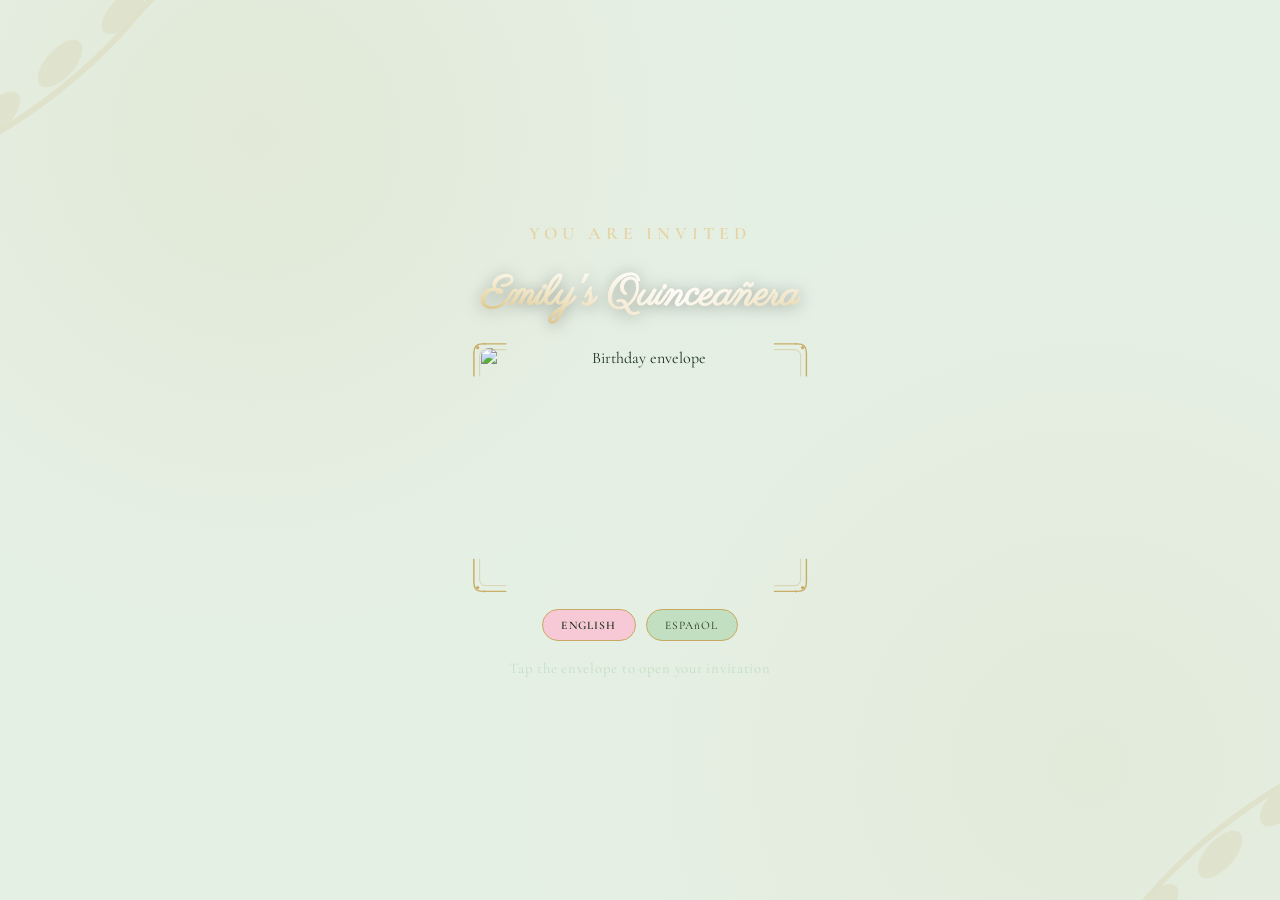
==== quinceanera-invitation.html @ 33b62f22 "light sage theme, pink accents, petal/confetti effects, image compression" ====
﻿<!DOCTYPE html>
<html lang="en">
<head>
<meta charset="UTF-8">
<meta name="viewport" content="width=device-width, initial-scale=1, viewport-fit=cover">
  <title>Emily's Quinceañera</title>
  <meta name="description" content="CelebraciÃ³n de los XV años de Emily â€” sÃ¡bado 14 de noviembre de 2026. Misa, recepciÃ³n y vals. Confirma tu asistencia aquÃ­.">
  <meta name="theme-color" content="#234323">
  <link rel="icon" type="image/png" href="https://drive.google.com/thumbnail?id=1NZ_TG2Uwj9vNZqYPN-ZtxKFelgDHmlI-&sz=w64">
  <!-- Open Graph / redes sociales (WhatsApp, Messenger, Facebook, IG) -->
  <meta property="og:type" content="website">
  <meta property="og:title" content="Emily's Quinceañera â€” Nov 14, 2026">
  <meta property="og:description" content="Te invitamos a celebrar los XV años de Emily. Misa, recepciÃ³n y vals â€” Terra Bella, CA. Â¡Confirma tu asistencia!">
  <meta property="og:image" content="https://drive.google.com/thumbnail?id=1z5jw6ra1A1Oldk8H-YWtdgaVwxoheRPc&sz=w1200">
  <meta name="twitter:card" content="summary_large_image">
<link rel="preconnect" href="https://fonts.googleapis.com">
<link href="https://fonts.googleapis.com/css2?family=Parisienne&family=Playfair+Display:ital,wght@0,400;0,500;0,600;0,700;1,400&family=Cormorant+Garamond:ital,wght@0,400;0,500;0,600;1,400&display=swap" rel="stylesheet">
<style>
  :root{
    --forest-deep:#E5F0E5;
    --forest:#C2DFC2;
    --moss:#89C389;
    --sage:#C2DFC2;
    --ivory:#faf6ec;
    --ivory-dim:#efe8d6;
    --gold:#c9a961;
    --gold-soft:#e6d3a1;
    --gold-deep:#8f7434;
    --gold-text:#6b5525;
    --emerald-jewel:#3E843E;
    --ink:#1C311C;
    --shadow:0 20px 60px rgba(28,49,28,.12);
    --ease:cubic-bezier(.65,0,.35,1);
  }
  *{box-sizing:border-box;}
  html{scroll-behavior:smooth;}
  body{margin:0;font-family:'Cormorant Garamond',Georgia,serif;background:var(--ivory);color:var(--ink);-webkit-font-smoothing:antialiased;overflow-x:hidden;}
  body.locked{overflow:hidden;height:100vh;}
  img{max-width:100%;display:block;}
  h1,h2,h3{font-family:'Playfair Display',Georgia,serif;margin:0;font-weight:600;}
  p{margin:0;line-height:1.7;}
  .script{font-family:'Parisienne',cursive;}
  .eyebrow{font-family:'Cormorant Garamond',serif;letter-spacing:.28em;text-transform:uppercase;font-size:.78rem;font-weight:600;color:var(--gold-text);}
  a{color:inherit;}
  button{font-family:inherit;}

  .divider{display:flex;align-items:center;justify-content:center;gap:14px;margin:1.4rem auto;width:min(260px,60%);}
  .divider svg{width:38px;height:18px;}
  .divider .dot{width:5px;height:5px;border-radius:50%;background:var(--gold);flex-shrink:0;}
  .branch-gold{stroke:var(--gold);}
  .branch-flip{transform:scaleX(-1);}

  /* ============ ENVELOPE SCREEN ============ */
  #envelope-screen{position:fixed;inset:0;z-index:100;display:flex;align-items:center;justify-content:center;
    background:radial-gradient(circle at 20% 15%, rgba(201,169,97,.10), transparent 40%),
      radial-gradient(circle at 85% 85%, rgba(201,169,97,.08), transparent 45%),
      var(--forest-deep) url("https://drive.google.com/thumbnail?id=1RsGUNy1NzhlYOowlikpRIBMvQhPf70lE&sz=w1200") center/cover no-repeat;
    overflow:hidden;transition:opacity .8s var(--ease), visibility .8s;}
  #envelope-screen.leaving{opacity:0;visibility:hidden;pointer-events:none;}
  #envelope-screen.leaving .envelope-wrap{transform:scale(.95) translateY(10px);opacity:0;}
  .bg-branch{position:absolute;opacity:.14;width:min(60vw,420px);}
  .bg-branch.top-left{top:-4%;left:-8%;transform:rotate(-18deg);}
  .bg-branch.bottom-right{bottom:-6%;right:-8%;transform:rotate(162deg);}
  .envelope-wrap{position:relative;z-index:2;display:flex;flex-direction:column;align-items:center;gap:18px;padding:20px;text-align:center;
    transition:transform .8s var(--ease),opacity .8s var(--ease);}
  .invite-eyebrow{color:var(--gold-soft);font-size:clamp(.85rem,3vw,1.1rem);}
  .invite-title{color:var(--ivory);font-size:clamp(1.8rem,6.5vw,2.6rem);margin-top:.35rem;}
  .envelope{position:relative;width:100%;max-width:340px;aspect-ratio:4/3;perspective:1400px;margin-top:6px;
    cursor:pointer;transition:transform .35s var(--ease);}
  .envelope:hover{transform:scale(1.02);}
  .envelope:hover .envelope-img{filter:brightness(1.06);}
  .envelope:focus-visible{outline:2px solid var(--gold-soft);outline-offset:4px;}
  .envelope-img{position:absolute;inset:0;width:100%;height:100%;object-fit:cover;border-radius:8px;
    animation:floatEnv 5s ease-in-out infinite;will-change:transform;}
  .envelope.open .envelope-img{animation:floatEnv 5s ease-in-out infinite, envOpen .9s var(--ease) forwards;}
  @keyframes floatEnv{0%,100%{transform:translateY(0) rotate(0deg);}50%{transform:translateY(-9px) rotate(-1.2deg);}}
  @keyframes envOpen{0%{transform:translateY(0) rotate(0deg) scale(1);}100%{transform:translateY(-14px) rotate(0deg) scale(1.06);opacity:0;}}
  .open-hint{color:var(--sage);font-size:.92rem;letter-spacing:.05em;animation:pulseHint 2.4s ease-in-out infinite;}
  @keyframes pulseHint{0%,100%{opacity:.55;}50%{opacity:1;}}
  .lang-toggle{display:flex;gap:10px;margin-top:4px;}
  .lang-btn{padding:8px 18px;border-radius:20px;border:1px solid var(--gold);background:var(--sage);color:var(--ink);
    font-size:.72rem;letter-spacing:.1em;cursor:pointer;transition:background .2s,color .2s;}
  .lang-btn.active{background:#F7C8D5;color:var(--ink);font-weight:600;}

  /* Sparkles around envelope */
  .envelope-sparkles{position:absolute;inset:-30px;z-index:3;pointer-events:none;}
  .envelope-sparkles .sparkle{position:absolute;width:6px;height:6px;border-radius:50%;opacity:0;will-change:transform,opacity;
    background:radial-gradient(circle at 35% 30%,#fdf6e3,var(--gold-soft));
    box-shadow:0 0 8px 2px rgba(232,213,163,.7);}
  .envelope-sparkles .sparkle:nth-child(1){top:10%;left:-8%;animation:sparkleFloat 2.8s ease-in-out .2s infinite;}
  .envelope-sparkles .sparkle:nth-child(2){top:5%;right:-6%;animation:sparkleFloat 3.2s ease-in-out .8s infinite;}
  .envelope-sparkles .sparkle:nth-child(3){bottom:15%;left:-10%;animation:sparkleFloat 2.5s ease-in-out 1.4s infinite;}
  .envelope-sparkles .sparkle:nth-child(4){bottom:8%;right:-8%;animation:sparkleFloat 3s ease-in-out .5s infinite;}
  .envelope-sparkles .sparkle:nth-child(5){top:45%;left:-12%;animation:sparkleFloat 2.6s ease-in-out 1.1s infinite;}
  .envelope-sparkles .sparkle:nth-child(6){top:40%;right:-11%;animation:sparkleFloat 3.4s ease-in-out 1.8s infinite;}
  .envelope-sparkles .sparkle:nth-child(7){top:-5%;left:30%;animation:sparkleFloat 2.9s ease-in-out .6s infinite;}
  .envelope-sparkles .sparkle:nth-child(8){bottom:-5%;right:30%;animation:sparkleFloat 3.1s ease-in-out 1.3s infinite;}
  @keyframes sparkleFloat{
    0%,100%{opacity:0;transform:translateY(0) scale(.6);}
    40%{opacity:1;transform:translateY(-6px) scale(1);}
    70%{opacity:.5;transform:translateY(3px) scale(.8);}
  }
  /* Inner sparkles on envelope image */
  .envelope-inner-sparkles{position:absolute;inset:0;z-index:3;pointer-events:none;border-radius:8px;overflow:hidden;}
  .envelope-inner-sparkles .isparkle{position:absolute;width:4px;height:4px;border-radius:50%;opacity:0;will-change:transform,opacity;
    background:radial-gradient(circle at 35% 30%,#fffdf5,var(--gold-soft));
    box-shadow:0 0 6px 1px rgba(255,253,240,.8);}
  .envelope-inner-sparkles .isparkle:nth-child(1){top:20%;left:15%;animation:iSparkle 3s ease-in-out .3s infinite;}
  .envelope-inner-sparkles .isparkle:nth-child(2){top:60%;left:75%;animation:iSparkle 2.6s ease-in-out 1s infinite;}
  .envelope-inner-sparkles .isparkle:nth-child(3){top:35%;left:80%;animation:iSparkle 3.2s ease-in-out 1.6s infinite;}
  .envelope-inner-sparkles .isparkle:nth-child(4){top:70%;left:25%;animation:iSparkle 2.8s ease-in-out .7s infinite;}
  .envelope-inner-sparkles .isparkle:nth-child(5){top:15%;left:55%;animation:iSparkle 3.4s ease-in-out 1.2s infinite;}
  .envelope-inner-sparkles .isparkle:nth-child(6){top:80%;left:50%;animation:iSparkle 2.7s ease-in-out 1.8s infinite;}
  @keyframes iSparkle{
    0%,100%{opacity:0;transform:scale(.4);}
    50%{opacity:.9;transform:scale(1.2);}
  }
  /* Fireflies on envelope screen */
  .envelope-fireflies{position:absolute;inset:0;z-index:1;pointer-events:none;overflow:hidden;}
  .envelope-fireflies .eff{position:absolute;width:5px;height:5px;border-radius:50%;opacity:0;will-change:transform,opacity;
    background:radial-gradient(circle at 35% 30%,#fdf6e3,var(--gold-soft));
    box-shadow:0 0 8px 3px rgba(232,213,163,.6);}
  .envelope-fireflies .eff:nth-child(1){top:12%;left:8%;animation:effDrift 6s ease-in-out .5s infinite,effPulse 3s ease-in-out .5s infinite;}
  .envelope-fireflies .eff:nth-child(2){top:75%;left:85%;animation:effDrift 7s ease-in-out 1.2s infinite,effPulse 3.5s ease-in-out 1s infinite;}
  .envelope-fireflies .eff:nth-child(3){top:30%;left:90%;animation:effDrift 5.5s ease-in-out 2s infinite,effPulse 2.8s ease-in-out 1.5s infinite;}
  .envelope-fireflies .eff:nth-child(4){top:80%;left:15%;animation:effDrift 6.5s ease-in-out .8s infinite,effPulse 3.2s ease-in-out .3s infinite;}
  .envelope-fireflies .eff:nth-child(5){top:50%;left:5%;animation:effDrift 7.5s ease-in-out 1.8s infinite,effPulse 3.4s ease-in-out 1.1s infinite;}
  .envelope-fireflies .eff:nth-child(6){top:20%;left:70%;animation:effDrift 5.8s ease-in-out 2.5s infinite,effPulse 2.6s ease-in-out 2s infinite;}
  .envelope-fireflies .eff:nth-child(7){top:60%;left:40%;animation:effDrift 6.8s ease-in-out .3s infinite,effPulse 3.1s ease-in-out .7s infinite;}
  .envelope-fireflies .eff:nth-child(8){top:90%;left:60%;animation:effDrift 7.2s ease-in-out 1.5s infinite,effPulse 3.3s ease-in-out 1.4s infinite;}
  @keyframes effDrift{
    0%{transform:translate(0,0);}
    25%{transform:translate(12px,-16px);}
    50%{transform:translate(-8px,-28px);}
    75%{transform:translate(14px,-10px);}
    100%{transform:translate(0,0);}
  }
  @keyframes effPulse{0%,100%{opacity:0;}30%{opacity:.8;}70%{opacity:.3;}}

  .petal{position:absolute;top:-6%;width:12px;height:12px;background:linear-gradient(135deg,var(--gold-soft),var(--moss));
    border-radius:0 100% 0 100%;opacity:.9;z-index:5;animation:fall linear forwards;}
  @keyframes fall{to{transform:translateY(120vh) rotate(340deg);opacity:0;}}

  /* ============ MAIN SITE ============ */
  #main-site{display:none;}
  #main-site.show{display:block;animation:fadeInSite .9s var(--ease);}
  @keyframes fadeInSite{from{opacity:0;transform:translateY(12px);}to{opacity:1;transform:none;}}
  section{position:relative;padding:clamp(64px,10vw,110px) 20px;overflow:hidden;}
  .section-inner{max-width:760px;margin:0 auto;text-align:center;position:relative;z-index:2;}
  .dark{background:linear-gradient(180deg,var(--forest-deep),var(--forest));color:var(--ink);}
  .light{background:var(--ivory);color:var(--ink);}

  /* Custom background images (fondos) provided by the client.
     - "fondo de la secciÃ³n completa de info y rsvp" -> shared .section--textured
       (details, gallery, rsvp all belong to the same visual family).
     - "fondo para apartado donde esta la carta" -> welcome (carta). */
   .section--textured{background:var(--forest-deep) url("assets/fondo-rosa-otras-secciones.jpg") center/cover no-repeat;color:var(--ink);}
   #rsvp{border-top:2px solid var(--gold);}
   #welcome{background:var(--forest-deep) url("assets/fondo-rosa-15-anios.webp") center/cover no-repeat;}
  #details .eyebrow{color:var(--gold-text);}

  /* Details header: scrim + reinforced text */
  .details-header{position:relative;margin-top:1.2rem;padding:1.2rem 1.5rem;display:inline-block;}
  .details-header::before{content:"";position:absolute;inset:0;border-radius:12px;
    background:radial-gradient(ellipse at 50% 50%,rgba(255,255,255,.6) 0%,rgba(255,255,255,.35) 50%,transparent 80%);
    z-index:0;pointer-events:none;}
  .details-header .eyebrow{color:var(--gold-text);font-weight:700;letter-spacing:.3em;position:relative;z-index:1;}
  .details-header h2{color:var(--gold-text);font-size:clamp(2rem,6vw,2.8rem);font-weight:700;
    margin-top:.4rem;position:relative;z-index:1;}
  #details h2{color:var(--ink);}
  #details .detail-card{color:var(--ink);}
  .reveal{opacity:0;transform:translateY(26px);transition:opacity .9s var(--ease),transform .9s var(--ease);}
  .reveal.in-view{opacity:1;transform:none;}
  .parallax-layer{position:absolute;pointer-events:none;opacity:.12;will-change:transform;z-index:1;}

  /* Butterflies */
  .butterfly{position:absolute;width:34px;height:26px;color:var(--gold-soft);opacity:.85;animation:flutter 7s ease-in-out infinite;z-index:2;pointer-events:none;}
  @keyframes flutter{
    0%{transform:translate(0,0) rotate(0deg) scale(1);}
    25%{transform:translate(16px,-12px) rotate(8deg) scale(.94,1);}
    50%{transform:translate(4px,-24px) rotate(-5deg) scale(1);}
    75%{transform:translate(-14px,-9px) rotate(6deg) scale(.94,1);}
    100%{transform:translate(0,0) rotate(0deg) scale(1);}
  }

  /* Ambient butterflies drifting across the whole page background */
  .bg-butterflies{position:fixed;inset:0;z-index:4;pointer-events:none;overflow:hidden;}
  .bg-butterfly{position:absolute;left:-60px;color:var(--gold-soft);opacity:.45;
    animation:bgButterfly linear infinite;}
  @keyframes bgButterfly{
    0%  {transform:translate(0,0) rotate(-4deg);}
    20% {transform:translate(26vw,-4vh) rotate(9deg);}
    40% {transform:translate(52vw,3vh) rotate(-7deg);}
    60% {transform:translate(76vw,-3vh) rotate(10deg);}
    80% {transform:translate(100vw,4vh) rotate(-6deg);}
    100%{transform:translate(126vw,0) rotate(-4deg);}
  }
  .bg-butterfly.b1{top:12%;width:30px;height:22px;animation-duration:26s;animation-delay:-2s;}
  .bg-butterfly.b2{top:38%;width:22px;height:16px;opacity:.35;animation-duration:34s;animation-delay:-12s;}
  .bg-butterfly.b3{top:64%;width:26px;height:19px;animation-duration:30s;animation-delay:-20s;}
  .bg-butterfly.b4{top:86%;width:20px;height:15px;opacity:.3;animation-duration:38s;animation-delay:-30s;}
  .bg-butterfly.b5{top:24%;width:17px;height:13px;opacity:.28;animation-duration:42s;animation-delay:-6s;}
  .bg-butterfly.b6{top:74%;width:24px;height:18px;animation-duration:33s;animation-delay:-16s;}

  /* Hero portrait with decorative frame (flota sobre el fondo: sin panel ni recuadro) */
  .hero-frame-wrap{position:relative;width:clamp(360px,98vw,480px);aspect-ratio:1536/1024;
    margin:clamp(90px,13vw,120px) auto 18px;overflow:hidden;border-radius:14px;transform:translateX(-16px);}
  .hero-photo{position:absolute;inset:0;z-index:1;display:flex;align-items:center;justify-content:center;}
  .hero-photo img{width:100%;height:100%;object-fit:cover;display:block;}
  .hero-photo .placeholder-icon{width:30%;height:30%;opacity:.4;stroke:var(--gold-soft);}
  .frame-deco{position:absolute;inset:0;width:100%;height:100%;object-fit:cover;z-index:2;pointer-events:none;
    animation:frameGlow 4s ease-in-out infinite;
    filter:drop-shadow(0 0 14px rgba(201,169,97,.45)) drop-shadow(0 6px 18px rgba(0,0,0,.35));}
  @keyframes frameGlow{
    0%,100%{filter:drop-shadow(0 0 9px rgba(201,169,97,.32)) drop-shadow(0 6px 18px rgba(0,0,0,.35));}
    50%{filter:drop-shadow(0 0 26px rgba(201,169,97,.68)) drop-shadow(0 6px 18px rgba(0,0,0,.35));}
  }
  #welcome .name{font-size:clamp(2rem,7vw,3.4rem);color:var(--ink);margin-top:.2rem;
    text-shadow:0 0 24px rgba(201,169,97,.25);}
  #welcome .subtitle{color:var(--gold-text);margin-top:.3rem;}
  #welcome .msg{margin:1.6rem auto 0;max-width:520px;font-size:1.18rem;color:#3E5C48;}

  #welcome .welcome-content{position:relative;z-index:2;}
  .scroll-cue{margin:2.6rem auto 0;width:22px;height:34px;border:1.5px solid var(--gold);border-radius:12px;position:relative;}
  .scroll-cue::before{content:"";position:absolute;top:6px;left:50%;width:4px;height:8px;background:var(--gold);border-radius:2px;
    transform:translateX(-50%);animation:scrollDot 1.6s ease-in-out infinite;}
  @keyframes scrollDot{0%{opacity:1;top:6px;}70%{opacity:0;top:18px;}100%{opacity:0;top:6px;}}

  /* Countdown */
  #countdown{background:linear-gradient(180deg,var(--forest),var(--forest-deep));color:var(--ink);}
  .count-grid{display:flex;gap:clamp(10px,4vw,28px);justify-content:center;flex-wrap:wrap;margin-top:2rem;}
  .count-cell{min-width:78px;}
  .count-num{font-family:'Playfair Display',serif;font-size:clamp(2.1rem,7vw,3.2rem);color:#D96A8B;font-variant-numeric:tabular-nums;}
  .count-label{font-size:.78rem;letter-spacing:.2em;text-transform:uppercase;color:#D96A8B;margin-top:.3rem;}
  .count-done{font-size:1.4rem;color:#D96A8B;}

  /* Details */
  .detail-card{background:var(--ivory);border:1px solid var(--gold-soft);border-radius:10px;padding:clamp(28px,6vw,44px);
    margin-top:2rem;box-shadow:0 12px 34px rgba(28,58,43,.08);}
  .detail-row{display:flex;align-items:flex-start;gap:16px;text-align:left;padding:14px 0;border-bottom:1px solid #e7e0c8;}
  .detail-row:last-of-type{border-bottom:none;}
  .detail-row svg{width:26px;height:26px;flex-shrink:0;margin-top:2px;stroke:var(--gold-deep);}
  .detail-row .label{font-size:.75rem;letter-spacing:.18em;text-transform:uppercase;color:var(--moss);}
  .detail-row .value{font-size:1.2rem;margin-top:2px;}
  .map-btn{display:inline-block;margin-top:22px;padding:13px 30px;border-radius:30px;background:var(--emerald-jewel);color:var(--ivory);
    text-decoration:none;font-size:.95rem;letter-spacing:.08em;text-transform:uppercase;transition:background .25s;}
  .map-btn:hover{background:var(--moss);}

  /* Gallery */
  .gallery-grid{display:grid;grid-template-columns:repeat(2,1fr);gap:clamp(14px,3vw,26px);margin-top:2.4rem;
    max-width:620px;margin-left:auto;margin-right:auto;}
  @media(min-width:600px){.gallery-grid{grid-template-columns:repeat(3,1fr);}}
  .frame{aspect-ratio:1;position:relative;overflow:hidden;border:2px solid transparent;
    background:
      linear-gradient(165deg,#f4edda,var(--ivory-dim)) padding-box,
      linear-gradient(160deg,var(--gold-soft),var(--gold) 45%,var(--gold-deep)) border-box;
    box-shadow:0 14px 28px rgba(6,18,12,.38), inset 0 0 14px rgba(201,169,97,.08);}
  .frame svg{position:absolute;top:50%;left:50%;transform:translate(-50%,-50%);width:36%;height:36%;opacity:.55;stroke:var(--gold-deep);filter:drop-shadow(0 0 8px rgba(201,169,97,.35));}
  .frame img{width:100%;height:100%;object-fit:cover;}
  .frame.shape-circle{border-radius:50%;}
  .frame.shape-round{border-radius:16px;}

  /* Dress code */
  .palette{display:flex;justify-content:center;gap:16px;margin-top:1.8rem;flex-wrap:wrap;}
  .swatch{text-align:center;}
  .swatch .chip{width:44px;height:44px;border-radius:50%;margin:0 auto 6px;border:1px solid rgba(0,0,0,.08);box-shadow:0 3px 8px rgba(0,0,0,.12);}
  .swatch .name{font-size:.72rem;letter-spacing:.08em;text-transform:uppercase;color:var(--moss);}
  .dress-note{margin-top:1.6rem;font-size:1rem;color:var(--moss);max-width:460px;margin-left:auto;margin-right:auto;}

  /* RSVP */
  .rsvp-deadline{color:var(--gold-text);margin-top:.5rem;font-weight:600;}

  /* Gallery header: alto contraste against textured bg */
  #gallery .eyebrow{color:var(--gold-text);font-weight:700;letter-spacing:.3em;}
  #gallery h2{color:var(--gold-text);font-size:clamp(2rem,6vw,2.8rem)!important;font-weight:700;
    margin-top:.5rem!important;}
  #rsvp .eyebrow{color:var(--gold-text);font-weight:700;letter-spacing:.3em;}
  #rsvp h2{color:var(--gold-text);font-size:clamp(2.8rem,9vw,4.2rem)!important;font-weight:700;
    margin-top:.6rem!important;}
  #rsvp .rsvp-deadline{color:var(--ink);font-weight:700;}
  form.rsvp-form{max-width:420px;margin:2.2rem auto 0;text-align:left;display:flex;flex-direction:column;gap:18px;}
  .field label{display:block;font-size:.78rem;letter-spacing:.14em;text-transform:uppercase;color:var(--gold-text);margin-bottom:6px;}
  .field input[type=text],.field textarea{width:100%;padding:12px 14px;border-radius:8px;border:1px solid rgba(230,211,161,.5);
    background:rgba(250,218,224,.55);color:var(--ink);font-family:'Cormorant Garamond',serif;font-size:1.05rem;transition:border-color .2s,box-shadow .2s;}
  .field input:focus,.field textarea:focus{outline:none;border-color:var(--gold);box-shadow:0 0 0 2px rgba(201,169,97,.28), 0 0 14px rgba(201,169,97,.2);}
  .field input::placeholder,.field textarea::placeholder{color:rgba(28,49,28,.45);}
  .field textarea{resize:vertical;min-height:72px;}
  .attend-toggle{display:flex;gap:10px;}
  .attend-toggle button{flex:1;padding:12px;border-radius:8px;border:1px solid rgba(28,49,28,.25);background:transparent;
    color:var(--ink);cursor:pointer;font-size:.95rem;letter-spacing:.04em;transition:background .2s,border-color .2s;}
  .attend-toggle button.active{background:var(--gold);color:var(--ink);border-color:var(--gold);font-weight:600;}
  .guest-stepper{display:flex;align-items:center;gap:16px;}
  .guest-stepper button{width:38px;height:38px;border-radius:50%;border:1px solid var(--gold);background:transparent;
    color:var(--gold-text);font-size:1.2rem;cursor:pointer;line-height:1;}
  .guest-stepper .count{font-family:'Playfair Display',serif;font-size:1.4rem;min-width:24px;text-align:center;}
  .submit-btn{margin-top:10px;padding:20px 32px;border-radius:30px;border:none;background:var(--gold);color:var(--ink);
    font-size:1.35rem;letter-spacing:.12em;text-transform:uppercase;font-weight:700;cursor:pointer;
    box-shadow:0 6px 24px rgba(201,169,97,.45);transition:background .25s,transform .2s;}
  .submit-btn:hover{background:var(--gold-soft);transform:translateY(-2px);}
  .submit-btn:active{transform:scale(.97);}
  .submit-btn:disabled{opacity:.6;cursor:default;}
  .form-msg{font-size:.9rem;min-height:1.2em;}
  .form-msg.error{color:#e6a2a2;}
  .confirmation{display:none;text-align:center;padding:26px 10px;}
  .confirmation.show{display:block;}
  .confirmation .check{width:56px;height:56px;margin:0 auto 14px;border-radius:50%;border:1px solid var(--gold);display:flex;align-items:center;justify-content:center;}
  .confirmation .check svg{width:26px;height:26px;stroke:var(--gold-text);}

  /* Footer */
  footer{background:var(--forest-deep) url("assets/fondo-rosa-otras-secciones.jpg") center/cover no-repeat;color:var(--moss);text-align:center;padding:46px 20px 34px;}
  footer .sign{color:var(--gold-text);font-size:1.8rem;margin-bottom:8px;}
  .host-link{display:inline-block;margin-top:26px;font-size:.75rem;letter-spacing:.12em;text-transform:uppercase;
    color:rgba(28,49,28,.55);text-decoration:underline;cursor:pointer;background:none;border:none;font-family:inherit;}

  /* Music toggle */
  .music-toggle{position:fixed;bottom:22px;right:22px;z-index:60;width:64px;height:64px;border-radius:50%;
    border:none;background:transparent;padding:0;overflow:hidden;cursor:pointer;
    box-shadow:0 8px 20px rgba(0,0,0,.35);transition:transform .2s;outline:none;}
  .music-toggle:focus,.music-toggle:focus-visible{outline:none;}
  .music-toggle:hover{transform:scale(1.06);}
  .music-toggle img{position:absolute;inset:0;width:100%;height:100%;object-fit:cover;display:block;}
  .music-toggle::after{content:"";position:absolute;inset:-5px;border-radius:50%;border:2px solid var(--gold);
    opacity:0;pointer-events:none;}
  .music-toggle.playing::after{animation:musicPulse 2s ease-in-out infinite;}
  @keyframes musicPulse{0%,100%{opacity:.25;transform:scale(1);}50%{opacity:1;transform:scale(1.1);}}

  /* Host view modal */
  #host-modal{position:fixed;inset:0;z-index:200;background:rgba(28,49,28,.55);display:none;align-items:center;justify-content:center;padding:20px;}
  #host-modal.show{display:flex;}
  .host-box{background:var(--ivory);color:var(--ink);border-radius:12px;max-width:480px;width:100%;max-height:80vh;overflow-y:auto;padding:28px;position:relative;}
  .host-box h3{font-size:1.4rem;margin-bottom:4px;}
  .host-close{position:absolute;top:14px;right:16px;background:none;border:none;font-size:1.3rem;cursor:pointer;color:var(--moss);}
  .host-pass{display:flex;gap:8px;margin-top:16px;}
  .host-pass input{flex:1;padding:10px 12px;border-radius:6px;border:1px solid #d8cfa9;font-family:inherit;font-size:1rem;}
  .host-pass button{padding:10px 16px;border-radius:6px;border:none;background:var(--emerald-jewel);color:var(--ivory);cursor:pointer;}
  .guest-row{display:flex;justify-content:space-between;gap:10px;padding:10px 0;border-bottom:1px solid #e7e0c8;font-size:.98rem;}
  .guest-row .who{font-weight:600;}
  .guest-row .status{font-size:.78rem;text-transform:uppercase;letter-spacing:.06em;}
  .status.yes{color:#3d7a4f;}
  .status.no{color:#b06a5c;}
  .host-total{margin-top:16px;padding-top:14px;border-top:2px solid var(--forest);font-size:1.05rem;font-weight:600;}

  /* ============ ORNAMENT JEWEL REFINEMENTS ============ */
  p{text-wrap:pretty;}
  h1,h2,h3{text-wrap:balance;}

  .grain{position:fixed;inset:0;z-index:80;pointer-events:none;opacity:.6;mix-blend-mode:soft-light;
    background-image:url("data:image/svg+xml;utf8,%3Csvg xmlns='http://www.w3.org/2000/svg' width='180' height='180'%3E%3Cfilter id='n'%3E%3CfeTurbulence type='fractalNoise' baseFrequency='0.8' numOctaves='2' stitchTiles='stitch'/%3E%3CfeColorMatrix type='saturate' values='0'/%3E%3CfeComponentTransfer%3E%3CfeFuncA type='table' tableValues='0 0.5'/%3E%3C/feComponentTransfer%3E%3C/filter%3E%3Crect width='180' height='180' filter='url(%23n)'/%3E%3C/svg%3E");}

  .orn-corner{position:absolute;width:22px;height:22px;color:var(--gold-deep);z-index:5;pointer-events:none;opacity:.9;}
  .orn-corner svg{width:100%;height:100%;display:block;}
  .orn-corner.tl{top:-12px;left:-12px;}
  .orn-corner.tr{top:-12px;right:-12px;transform:scaleX(-1);}
  .orn-corner.bl{bottom:-12px;left:-12px;transform:scaleY(-1);}
  .orn-corner.br{bottom:-12px;right:-12px;transform:scale(-1);}
  #envelope .orn-corner,#rsvp .orn-corner{color:var(--gold);}
  /* Envelope corners: percentages relative to the 4:3 container so they
     scale together with the envelope at any viewport width. */
  .envelope .orn-corner{width:12%;height:auto;aspect-ratio:1;opacity:.95;}
  .envelope .orn-corner.tl{top:-3%;left:-3%;}
  .envelope .orn-corner.tr{top:-3%;right:-3%;transform:scaleX(-1);}
  .envelope .orn-corner.bl{bottom:-3%;left:-3%;transform:scaleY(-1);}
  .envelope .orn-corner.br{bottom:-3%;right:-3%;transform:scale(-1);}

  /* Engraved detail card */
  .detail-card{position:relative;background:linear-gradient(170deg,#fffdf6,var(--ivory) 58%,#f3ecd8);
    border:1px solid var(--gold-soft);border-radius:12px;box-shadow:0 18px 44px rgba(28,58,43,.10), inset 0 0 0 1px rgba(255,255,255,.5);}
  .detail-card::before{content:"";position:absolute;inset:7px;border:1px solid rgba(201,169,97,.4);border-radius:8px;pointer-events:none;}
  .detail-row{transition:opacity .6s var(--ease),transform .6s var(--ease);opacity:0;transform:translateY(10px);}
  .reveal.in-view .detail-row{opacity:1;transform:none;}
  .reveal.in-view .detail-row:nth-child(2){transition-delay:.08s;}
  .reveal.in-view .detail-row:nth-child(3){transition-delay:.16s;}
  .reveal.in-view .detail-row:nth-child(4){transition-delay:.24s;}
  .reveal.in-view .detail-row:nth-child(5){transition-delay:.32s;}

  /* Countdown jewel settings */
  .count-cell{min-width:86px;padding:18px 12px 14px;border-radius:12px;position:relative;
    border:1px solid transparent;
    background:
      linear-gradient(165deg, rgba(255,255,255,.95), rgba(255,255,255,.85)) padding-box,
      linear-gradient(160deg, rgba(232,213,163,.9), var(--gold) 45%, var(--gold-deep)) border-box;
    box-shadow:0 14px 28px rgba(28,49,28,.14), inset 0 0 16px rgba(201,169,97,.12), inset 0 1px 0 rgba(255,255,255,.6);}
  .count-cell::before,.count-cell::after{content:"";position:absolute;left:50%;transform:translateX(-50%);width:11px;height:11px;border-radius:50%;box-shadow:0 0 0 2px rgba(255,255,255,.9),0 0 12px rgba(201,169,97,.65);}
  .count-cell::before{top:-6px;background:radial-gradient(circle at 32% 30%,var(--gold-soft),var(--gold) 55%,var(--gold-deep));}
  .count-cell::after{bottom:-6px;background:radial-gradient(circle at 32% 30%,#6FBE6F,var(--emerald-jewel) 65%,#275227);box-shadow:0 0 0 2px rgba(255,255,255,.9),0 0 12px rgba(74,140,74,.55);}
  .count-num{text-shadow:0 0 14px rgba(217,106,139,.45), 0 2px 8px rgba(0,0,0,.45);}
  @keyframes numTick{0%{opacity:.25;transform:translateY(5px) scale(.95);}100%{opacity:1;transform:none;}}
  .count-num.tick{animation:numTick .45s var(--ease);}

  /* Hero rings */
  @keyframes spinSlow{to{transform:rotate(360deg);}}

  /* Respiro de brillo sobre el nÃºmero del contador (convive con el "tick" de cambio) */
  .count-num{animation:countBreath 3s ease-in-out infinite;}
  @keyframes countBreath{0%,100%{text-shadow:0 0 6px rgba(201,169,97,.25);}50%{text-shadow:0 0 18px rgba(201,169,97,.6);}}
  /* Iconos de fecha/hora/lugar se mecen suavemente */
  #details .detail-row svg{animation:iconBob 3.4s ease-in-out infinite;}
  @keyframes iconBob{0%,100%{transform:translateY(0);}50%{transform:translateY(-5px);}}
  /* Respetar la preferencia de movimiento reducido */
  @media (prefers-reduced-motion:reduce){
    #welcome .name,.invite-title,.count-num,#details .detail-row svg,.music-toggle.playing{animation:none;}
    .count-num{text-shadow:0 0 12px rgba(201,169,97,.4);}
  }

  /* Gallery stagger + hover */
  .frame{opacity:0;transform:translateY(16px);transition:opacity .7s var(--ease),transform .7s var(--ease),box-shadow .4s var(--ease);}
  .reveal.in-view .frame{opacity:1;transform:none;}
  .reveal.in-view .frame:hover{transform:scale(1.03);
    box-shadow:0 18px 34px rgba(6,18,12,.45), 0 0 24px rgba(201,169,97,.4), inset 0 0 16px rgba(201,169,97,.12);}
  .reveal.in-view .frame:nth-child(2){transition-delay:.05s;}
  .reveal.in-view .frame:nth-child(3){transition-delay:.1s;}
  .reveal.in-view .frame:nth-child(4){transition-delay:.15s;}
  .reveal.in-view .frame:nth-child(5){transition-delay:.2s;}
  .reveal.in-view .frame:nth-child(6){transition-delay:.25s;}
  .reveal.in-view .frame:nth-child(7){transition-delay:.3s;}
  .reveal.in-view .frame:nth-child(8){transition-delay:.35s;}
  .reveal.in-view .frame:nth-child(9){transition-delay:.4s;}
  .reveal.in-view .frame:nth-child(10){transition-delay:.45s;}
  .reveal.in-view .frame:nth-child(n+11){transition-delay:.5s;}
  .frame img{transition:transform .8s var(--ease);}
  .frame:hover img{transform:scale(1.05);}

  /* RSVP form card */
  form.rsvp-form{position:relative;background:rgba(247,200,213,.6);-webkit-backdrop-filter:blur(8px);backdrop-filter:blur(8px);
    border:1px solid rgba(201,169,97,.45);border-radius:16px;padding:clamp(22px,6vw,36px);
    box-shadow:0 18px 44px rgba(28,49,28,.12), inset 0 1px 0 rgba(255,255,255,.6);}
  form.rsvp-form::before{content:"";position:absolute;inset:7px;border:1px solid rgba(201,169,97,.2);border-radius:11px;pointer-events:none;}

  /* Invite title gold gradient + shimmer */
  .invite-title{background-image:
      linear-gradient(110deg,transparent 28%,rgba(255,255,255,.9) 50%,transparent 72%),
      linear-gradient(180deg,#fffdf5,var(--gold-soft) 60%,var(--gold));
    background-size:260% 100%,100% 100%;background-position:-120% 0,0 0;
    -webkit-background-clip:text;background-clip:text;-webkit-text-fill-color:transparent;color:transparent;
    animation:goldShimmer 6s linear infinite;
    filter:drop-shadow(0 2px 8px rgba(0,0,0,.3));}
  @keyframes goldShimmer{0%{background-position:250% 0;}100%{background-position:-250% 0;}}

  /* Shimmer suave sobre el nombre script de bienvenida */
  #welcome .name{background-image:linear-gradient(110deg,var(--gold-text) 30%,#b99a4a 46%,var(--gold-text) 62%);
    background-size:250% 100%;-webkit-background-clip:text;background-clip:text;
    color:transparent;-webkit-text-fill-color:transparent;animation:goldShimmer 4s ease-in-out infinite;
    filter:drop-shadow(0 0 18px rgba(240,208,120,.4));}

  /* Mini flourish under section headings */
  #details h2::after,#gallery h2::after,#dresscode h2::after,#rsvp h2::after{content:"";display:block;width:66px;height:1px;
    margin:18px auto 0;background:linear-gradient(90deg,transparent,var(--gold),transparent);}

  /* Diamond divider */
  .divider .dot{width:6px;height:6px;border-radius:1px;transform:rotate(45deg);box-shadow:0 0 10px rgba(201,169,97,.6);}

  /* Footer monogram */
  .foot-monogram{position:relative;width:48px;height:48px;margin:0 auto 16px;}
  .foot-monogram svg{position:absolute;inset:0;color:var(--gold);width:100%;height:100%;}
  .foot-monogram span{position:absolute;inset:0;display:flex;align-items:center;justify-content:center;
    font-family:'Parisienne',cursive;font-size:1.55rem;color:var(--gold-text);}

  /* Timeline */
   #timeline{background:
     radial-gradient(circle at 50% 0%, rgba(201,169,97,.08), transparent 45%),
     linear-gradient(180deg,var(--forest),var(--forest-deep));}
  /* =====================================================================
     Photo Block â€” reusable component (cronograma, galerÃ­a, detalles, etc.)
     IMPORTANT: the media <img> MUST be a PNG with a TRANSPARENT background
     so the subject "floats" over the emerald section. Never use JPG or an
     image with a white/colored backing rectangle.
     Structure:
       .photo-block
         .photo-block__media > img        (PNG transparent, no frame/card)
         .photo-block__body
           .photo-block__time  "4:00 PM"  (large bold)
           .photo-block__title (uppercase)
           .photo-block__subtitle (venue)
           a.photo-block__link "VER UBICACIÃ“N"
     Layout: always TWO columns (image left, text right) at every width.
     The image lives in a fixed-height square that scales with clamp():
       90px (mobile) â†’ ~130px (tablet) â†’ 180px+ (desktop), and the <img>
       uses object-fit:contain so it is never cropped or deformed. The gold
       vertical line + dot live in .photo-block__body, anchored to the text
       column, so they stay aligned no matter the image size.
     ===================================================================== */
  .photo-stack{max-width:840px;margin:2.6rem auto 0;}
  .photo-block{position:relative;display:flex;align-items:center;gap:clamp(12px,4vw,56px);
    padding:clamp(18px,4vw,34px) 0;}
  .photo-block:not(:last-child)::after{content:"";position:absolute;left:50%;bottom:0;width:1px;height:40px;
    transform:translateX(-50%);background:linear-gradient(180deg,var(--gold),transparent);}
  .photo-block__media{flex:0 0 auto;width:clamp(96px,18vw,190px);height:clamp(96px,18vw,190px);min-width:0;border-radius:50%;
    display:flex;align-items:center;justify-content:center;
    background:radial-gradient(circle at 50% 42%, rgba(201,169,97,.18), rgba(201,169,97,.06) 46%, rgba(25,48,25,0) 74%);}
  .photo-block__media img{width:80%;height:80%;object-fit:contain;display:block;
    filter:drop-shadow(0 10px 18px rgba(6,18,12,.5));}
  .photo-block__body{flex:1;min-width:0;position:relative;padding-left:clamp(18px,4vw,34px);}
  .photo-block__body::before{content:"";position:absolute;left:0;top:6px;bottom:6px;width:2px;
    background:linear-gradient(180deg,transparent,var(--gold-soft) 12%,var(--gold) 50%,var(--gold-soft) 88%,transparent);}
  .photo-block__body::after{content:"";position:absolute;left:0;top:clamp(2rem,6.6vw,3.5rem);width:11px;height:11px;border-radius:50%;
    transform:translateX(-50%);
    background:radial-gradient(circle at 32% 30%,var(--gold-soft),var(--gold) 55%,var(--gold-deep));
    box-shadow:0 0 0 3px rgba(201,169,97,.18),0 0 14px rgba(201,169,97,.6);}
  .photo-block__time{font-family:'Playfair Display',serif;font-weight:700;line-height:1.1;
    font-size:clamp(1.35rem,6vw,2.7rem);color:var(--gold-text);}
  .photo-block__title{margin-top:.5rem;font-size:clamp(.68rem,2.6vw,.92rem);font-weight:600;
    letter-spacing:clamp(.12em,1vw,.3em);text-transform:uppercase;color:var(--ink);}
  .photo-block__subtitle{margin-top:.45rem;font-size:clamp(.88rem,2.8vw,1.05rem);color:var(--moss);opacity:.9;}
  .photo-block__link{display:inline-block;margin-top:.85rem;font-size:.72rem;font-weight:700;
    letter-spacing:.22em;text-transform:uppercase;color:var(--gold-text);
    text-decoration:underline;text-underline-offset:5px;text-decoration-thickness:1px;}
  .photo-block__link:hover{color:var(--emerald-jewel);}

  .photo-block{opacity:0;transform:translateY(14px);transition:opacity .6s var(--ease),transform .6s var(--ease);}
  .reveal.in-view .photo-block{opacity:1;transform:none;}
  .reveal.in-view .photo-block:nth-child(2){transition-delay:.08s;}
  .reveal.in-view .photo-block:nth-child(3){transition-delay:.16s;}
  .reveal.in-view .photo-block:nth-child(4){transition-delay:.24s;}

  /* Narrow screens: keep the two-column layout, just tighten spacing/type */
  @media (max-width:400px){
    .photo-block{gap:12px;padding:14px 0;}
    .photo-block__media{width:92px;height:92px;}
    .photo-block__body{padding-left:16px;}
    .photo-block__time{font-size:1.3rem;}
    .photo-block__title{letter-spacing:.1em;}
    .photo-block__subtitle{font-size:.85rem;}
    .photo-block__link{font-size:.62rem;}
  }

  /* ============ PARTÃCULAS: luciÃ©rnagas + estrellas (tarjeta de bienvenida) ============
     Generadas por JS con posiciones/dur. aleatorias. Solo transform/opacity (sin reflow).
     Capas en la tarjeta: fondo -> silueta -> particulas (z-index:1) -> texto (z-index:2). */
  .welcome-particles{position:absolute;inset:0;z-index:1;overflow:hidden;pointer-events:none;}
  /* Overlay fijo: luciÃ©rnagas y estrellas que acompañan toda la pÃ¡gina (todas las secciones),
     siempre por debajo del sobre de entrada, la mÃºsica y los modales, y sin bloquear clics. */
  .global-particles{position:fixed;inset:0;z-index:55;overflow:hidden;pointer-events:none;}
  .welcome-particles .firefly,.global-particles .firefly{position:absolute;border-radius:50%;
    background:radial-gradient(circle at 35% 30%, #fdf6e3, var(--gold-soft) 45%, var(--gold) 100%);
    box-shadow:0 0 8px 2px rgba(232,213,163,.55);opacity:0;will-change:transform,opacity;}
  .welcome-particles .star,.global-particles .star{position:absolute;border-radius:50%;background:var(--cream);
    opacity:0;will-change:transform,opacity;}
  @keyframes fireflyPulse{0%,100%{opacity:0;}40%{opacity:1;}70%{opacity:.35;}}
  @keyframes starTwinkle{0%,100%{opacity:0;transform:scale(.6);}50%{opacity:1;transform:scale(1.15);}}
  @keyframes fireflyDriftA{0%{transform:translate(0,0);}20%{transform:translate(14px,-18px);}40%{transform:translate(-10px,-34px);}
    60%{transform:translate(18px,-46px);}80%{transform:translate(6px,-18px);}100%{transform:translate(-14px,4px);}}
  @keyframes fireflyDriftB{0%{transform:translate(0,0);}25%{transform:translate(-16px,20px);}50%{transform:translate(8px,38px);}
    75%{transform:translate(-12px,12px);}100%{transform:translate(10px,-14px);}}
  @keyframes fireflyDriftC{0%{transform:translate(0,0);}30%{transform:translate(20px,10px);}55%{transform:translate(4px,-24px);}
    80%{transform:translate(-16px,-6px);}100%{transform:translate(2px,18px);}}

  /* ============ Pétalos dorados cayendo (lluvia suave en todo el fondo) ============ */
  .petal-rain{position:fixed;inset:0;z-index:2;overflow:hidden;pointer-events:none;}
  .petal{position:absolute;top:-6%;border-radius:50% 0 50% 50%;
    background:linear-gradient(135deg,#F8EBC4 0%,#E5C36A 55%,#C9A94E 100%);
    box-shadow:0 0 6px rgba(201,169,97,.45);opacity:0;will-change:transform,opacity;
    animation:petalFall linear infinite;}
  @keyframes petalFall{
    0%{transform:translate3d(0,-10vh,0) rotate(0deg);opacity:0;}
    8%{opacity:var(--pmax,.85);}
    45%{transform:translate3d(var(--sway,40px),45vh,0) rotate(180deg);}
    55%{transform:translate3d(calc(var(--sway,40px) * -1),55vh,0) rotate(220deg);}
    92%{opacity:var(--pmax,.85);}
    100%{transform:translate3d(0,112vh,0) rotate(360deg);opacity:0;}
  }

  /* ============ "Date, Time & Place": imagen quinceañera + halo + bokeh ============
     Halo radial dorado detrÃ¡s de la imagen (z-index:0), imagen con fade en su base,
     bokeh alrededor (z-index:1, denso cerca de la figura). Todo pointer-events:none. */
  .quince-scene{position:relative;width:min(360px,88vw);height:clamp(280px,46vw,380px);margin:0 auto clamp(14px,3vw,22px);}
  .quince-halo{position:absolute;top:50%;left:50%;width:135%;height:135%;transform:translate(-50%,-50%);
    background:radial-gradient(circle, rgba(232,213,163,.35) 0%, rgba(232,213,163,.12) 34%, rgba(18,52,38,0) 68%);
    filter:blur(6px);pointer-events:none;z-index:0;opacity:0;}
  .quince-img{position:absolute;left:50%;top:50%;transform:translate(-50%,-50%);width:88%;height:auto;max-height:96%;
    object-fit:contain;z-index:1;pointer-events:none;
    -webkit-mask-image:linear-gradient(to bottom, black 72%, transparent 100%);
    mask-image:linear-gradient(to bottom, black 72%, transparent 100%);}
  .quince-bokeh{position:absolute;inset:-8%;z-index:1;pointer-events:none;}
  .quince-bokeh .bokeh{position:absolute;border-radius:50%;opacity:0;will-change:transform,opacity;
    background:radial-gradient(circle at 32% 30%, rgba(250,244,224,.95), rgba(232,213,163,.4) 55%, rgba(232,213,163,0) 100%);}
  .quince-bokeh .bokeh.big{filter:blur(2px);}
  @keyframes bokehFloat{from{transform:translateY(8px);}to{transform:translateY(-10px);}}
  @keyframes bokehGlow{0%,100%{opacity:.12;}50%{opacity:.7;}}
  .quince-sparkles{position:absolute;inset:0;z-index:3;pointer-events:none;}
  .quince-sparkles i{position:absolute;width:10px;height:10px;background:#F5E3A0;
    clip-path:polygon(50% 0%,61% 39%,100% 50%,61% 61%,50% 100%,39% 61%,0% 50%,39% 39%);
    animation:sparkle 2.4s ease-in-out infinite;opacity:0;filter:drop-shadow(0 0 4px rgba(240,208,120,.8));}
  .quince-sparkles i:nth-child(3n+2){width:7px;height:7px;background:#F8EBC4;animation-duration:3s;animation-delay:.8s;}
  .quince-sparkles i:nth-child(3n){width:13px;height:13px;background:#EFD28A;animation-duration:2s;animation-delay:1.4s;}
  @keyframes sparkle{0%,100%{opacity:0;transform:scale(.4) rotate(0deg);}50%{opacity:1;transform:scale(1) rotate(45deg);}}
  #details .reveal.in-view .quince-img{animation:quinceIn 2.5s var(--ease) both;}
  #details .reveal.in-view .quince-halo{animation:quinceHaloIn 3s var(--ease) .5s both;}
  @keyframes quinceIn{from{opacity:0;transform:translate(-50%,-50%) scale(.9);filter:blur(4px);}to{opacity:1;transform:translate(-50%,-50%) scale(1);filter:blur(0);}}
  @keyframes quinceHaloIn{from{opacity:0;transform:translate(-50%,-50%) scale(.85);}to{opacity:1;transform:translate(-50%,-50%) scale(1);}}

  @media (prefers-reduced-motion: reduce){
    *{animation-duration:.001s !important;animation-iteration-count:1 !important;transition-duration:.001s !important;}
    .butterfly,.bg-butterflies,.welcome-particles,.global-particles,.petal-rain,.quince-bokeh,.quince-sparkles{display:none;}
    .frame-deco{animation:none;filter:drop-shadow(0 0 14px rgba(201,169,97,.55)) drop-shadow(0 6px 18px rgba(0,0,0,.35));}
  }
</style>

</head>
<body class="locked">

<div id="global-particles" class="global-particles" aria-hidden="true"></div>
<div class="petal-rain" id="petal-rain" aria-hidden="true"></div>
<svg style="position:absolute;width:0;height:0" aria-hidden="true">
  <symbol id="leaf-branch" viewBox="0 0 100 40">
    <path d="M2 34 Q35 30 60 14 Q78 4 98 4" fill="none" stroke-width="1.4"/>
    <ellipse cx="20" cy="27" rx="7" ry="3.4" transform="rotate(-28 20 27)" fill="currentColor" stroke="none" opacity=".9"/>
    <ellipse cx="38" cy="20" rx="7" ry="3.4" transform="rotate(-30 38 20)" fill="currentColor" stroke="none" opacity=".9"/>
    <ellipse cx="56" cy="13" rx="6.5" ry="3.2" transform="rotate(-28 56 13)" fill="currentColor" stroke="none" opacity=".9"/>
    <ellipse cx="74" cy="8" rx="6" ry="3" transform="rotate(-24 74 8)" fill="currentColor" stroke="none" opacity=".9"/>
  </symbol>
  <symbol id="flower-mark" viewBox="0 0 60 60">
    <g fill="none" stroke="currentColor" stroke-width="1.3">
      <circle cx="30" cy="30" r="5"/><ellipse cx="30" cy="16" rx="6" ry="10"/><ellipse cx="30" cy="44" rx="6" ry="10"/>
      <ellipse cx="16" cy="30" rx="10" ry="6"/><ellipse cx="44" cy="30" rx="10" ry="6"/>
    </g>
  </symbol>
  <symbol id="gem-top" viewBox="0 0 24 30"><path d="M12 1 L22 11 L12 29 L2 11 Z" fill="currentColor"/></symbol>
  <symbol id="butterfly" viewBox="0 0 40 30">
    <g fill="currentColor">
      <path d="M18 15 C10 2 0 4 2 14 C3 20 12 20 18 15Z"/>
      <path d="M22 15 C30 2 40 4 38 14 C37 20 28 20 22 15Z"/>
      <path d="M18 15 C10 22 2 24 3 18 C4 24 12 26 19 21Z" opacity=".85"/>
      <path d="M22 15 C30 22 38 24 37 18 C36 24 28 26 21 21Z" opacity=".85"/>
    </g>
    <rect x="19" y="8" width="2" height="16" rx="1" fill="currentColor"/>
  </symbol>
  <symbol id="ico-calendar" viewBox="0 0 24 24"><g fill="none" stroke-width="1.5" stroke-linecap="round" stroke-linejoin="round"><rect x="3" y="5" width="18" height="16" rx="2"/><path d="M3 10h18M8 3v4M16 3v4"/></g></symbol>
  <symbol id="ico-clock" viewBox="0 0 24 24"><g fill="none" stroke-width="1.5" stroke-linecap="round" stroke-linejoin="round"><circle cx="12" cy="12" r="9"/><path d="M12 7v5l3.5 2"/></g></symbol>
  <symbol id="ico-pin" viewBox="0 0 24 24"><g fill="none" stroke-width="1.5" stroke-linecap="round" stroke-linejoin="round"><path d="M12 21s7-6.5 7-12a7 7 0 0 0-14 0c0 5.5 7 12 7 12z"/><circle cx="12" cy="9" r="2.4"/></g></symbol>
  <symbol id="ico-check" viewBox="0 0 24 24"><path fill="none" stroke-width="2" stroke-linecap="round" stroke-linejoin="round" d="M4 12l5 5L20 6"/></symbol>
  <symbol id="ico-music" viewBox="0 0 24 24"><g fill="none" stroke="currentColor" stroke-width="1.6" stroke-linecap="round" stroke-linejoin="round"><path d="M9 18V5l11-2v13"/><circle cx="6" cy="18" r="3"/><circle cx="17" cy="16" r="3"/></g></symbol>
  <symbol id="orn-corner" viewBox="0 0 40 40">
    <g fill="none" stroke="currentColor">
      <path d="M3 37 V12 Q3 3 12 3 H37" stroke-width="1.5"/>
      <path d="M9 37 V16 Q9 9 16 9 H37" stroke-width=".8" opacity=".55"/>
      <circle cx="7" cy="7" r="1.7" fill="currentColor" stroke="none"/>
      <circle cx="14" cy="3" r="1.1" fill="currentColor" stroke="none" opacity=".8"/>
    </g>
  </symbol>
  <symbol id="monogram-ring" viewBox="0 0 64 64">
    <g fill="none" stroke="currentColor">
      <circle cx="32" cy="32" r="30" stroke-width="1.2"/>
      <circle cx="32" cy="32" r="25" stroke-width=".6" opacity=".55"/>
      <circle cx="32" cy="32" r="3.2" fill="currentColor" stroke="none" opacity=".85"/>
      <circle cx="32" cy="6" r="2" fill="currentColor" stroke="none"/>
      <circle cx="32" cy="58" r="2" fill="currentColor" stroke="none"/>
      <circle cx="6" cy="32" r="2" fill="currentColor" stroke="none"/>
      <circle cx="58" cy="32" r="2" fill="currentColor" stroke="none"/>
    </g>
  </symbol>
</svg>

<div class="grain" aria-hidden="true"></div>

<!-- Ambient butterflies floating across the page background -->
<div class="bg-butterflies" aria-hidden="true">
  <svg class="bg-butterfly b1" viewBox="0 0 40 30"><use href="#butterfly"/></svg>
  <svg class="bg-butterfly b2" viewBox="0 0 40 30"><use href="#butterfly"/></svg>
  <svg class="bg-butterfly b3" viewBox="0 0 40 30"><use href="#butterfly"/></svg>
  <svg class="bg-butterfly b4" viewBox="0 0 40 30"><use href="#butterfly"/></svg>
  <svg class="bg-butterfly b5" viewBox="0 0 40 30"><use href="#butterfly"/></svg>
  <svg class="bg-butterfly b6" viewBox="0 0 40 30"><use href="#butterfly"/></svg>
</div>

<!-- ============ ENVELOPE / LANDING ============ -->
<div id="envelope-screen">
  <div class="envelope-fireflies" aria-hidden="true">
    <span class="eff"></span><span class="eff"></span><span class="eff"></span><span class="eff"></span>
    <span class="eff"></span><span class="eff"></span><span class="eff"></span><span class="eff"></span>
  </div>
  <svg class="bg-branch top-left" viewBox="0 0 100 40" aria-hidden="true"><use href="#leaf-branch" style="color:var(--gold)" stroke="var(--gold)"/></svg>
  <svg class="bg-branch bottom-right" viewBox="0 0 100 40" aria-hidden="true"><use href="#leaf-branch" style="color:var(--gold)" stroke="var(--gold)"/></svg>

  <div class="envelope-wrap">
    <div class="invite-eyebrow eyebrow" data-i18n="eyebrow_invited">You Are Invited</div>
    <h1 class="invite-title script" id="invite-title" data-i18n="invite_title">Emily's Quinceañera</h1>

    <div class="envelope" id="envelope" role="button" tabindex="0" aria-label="Open your invitation">
      <div class="envelope-sparkles" aria-hidden="true">
        <span class="sparkle"></span><span class="sparkle"></span><span class="sparkle"></span><span class="sparkle"></span>
        <span class="sparkle"></span><span class="sparkle"></span><span class="sparkle"></span><span class="sparkle"></span>
      </div>
      <div class="envelope-inner-sparkles" aria-hidden="true">
        <span class="isparkle"></span><span class="isparkle"></span><span class="isparkle"></span>
        <span class="isparkle"></span><span class="isparkle"></span><span class="isparkle"></span>
      </div>
      <svg class="orn-corner tl" viewBox="0 0 40 40" aria-hidden="true"><use href="#orn-corner"/></svg>
      <svg class="orn-corner tr" viewBox="0 0 40 40" aria-hidden="true"><use href="#orn-corner"/></svg>
      <svg class="orn-corner bl" viewBox="0 0 40 40" aria-hidden="true"><use href="#orn-corner"/></svg>
      <svg class="orn-corner br" viewBox="0 0 40 40" aria-hidden="true"><use href="#orn-corner"/></svg>
      <img class="envelope-img" src="https://drive.google.com/thumbnail?id=1zbsm3UEZT46r_eNU49FtzlirfKFoGD9a&amp;sz=w800" alt="Birthday envelope">
    </div>

    <div class="lang-toggle" role="group" aria-label="Language">
      <button type="button" class="lang-btn active" id="lang-en" data-lang="en">ENGLISH</button>
      <button type="button" class="lang-btn" id="lang-es" data-lang="es">ESPAñOL</button>
    </div>

    <div class="open-hint" data-i18n="open_hint">Tap the envelope to open your invitation</div>
  </div>
</div>

<!-- ============ MAIN SITE ============ -->
<div id="main-site">

  <!-- Welcome -->
  <section id="welcome" class="dark">
    <svg class="parallax-layer" data-speed="0.15" style="top:-40px;left:-60px;width:280px;color:var(--gold)" viewBox="0 0 100 40"><use href="#leaf-branch" stroke="var(--gold)"/></svg>
    <svg class="parallax-layer" data-speed="0.25" style="bottom:-20px;right:-70px;width:260px;color:var(--gold);transform:rotate(180deg)" viewBox="0 0 100 40"><use href="#leaf-branch" stroke="var(--gold)"/></svg>
    <svg class="butterfly" id="butterfly-1" style="top:12%;left:12%" viewBox="0 0 40 30"><use href="#butterfly"/></svg>
    <svg class="butterfly" id="butterfly-2" style="top:60%;right:10%;animation-delay:1.4s" viewBox="0 0 40 30"><use href="#butterfly"/></svg>

    <div class="section-inner reveal">
      <div class="welcome-particles" aria-hidden="true"></div>
      <div class="welcome-content">
      <div class="hero-frame-wrap" id="hero-frame-wrap">
        <div class="hero-photo" id="hero-frame">
          <svg class="placeholder-icon"><use href="#flower-mark"/></svg>
        </div>
        <img class="frame-deco" src="assets/marco-nuevo-verde-claro.webp" alt="" aria-hidden="true" draggable="false">
      </div>

      <div class="eyebrow subtitle" data-i18n="turning_fifteen">Turning Fifteen</div>
      <h2 class="name script" id="welcome-name">Emily Alvarado</h2>
      <div class="divider"><svg viewBox="0 0 100 40" class="branch-gold"><use href="#leaf-branch"/></svg><span class="dot"></span><svg viewBox="0 0 100 40" class="branch-gold branch-flip"><use href="#leaf-branch"/></svg></div>
      <p class="msg" data-i18n="welcome_msg">With love and excitement, my family and I invite you to join us as I celebrate this milestone â€” an evening of dancing, laughter, and cherished traditions with the people who mean the most to me.</p>
      <div class="scroll-cue"></div>
      </div>
    </div>
  </section>

  <!-- Countdown -->
  <section id="countdown">
    <div class="section-inner reveal">
      <div class="eyebrow" style="color:var(--gold-text)" data-i18n="countdown_eyebrow">Counting Down To The Celebration</div>
      <div class="count-grid" id="count-grid">
        <div class="count-cell"><div class="count-num" id="cd-days">--</div><div class="count-label" data-i18n="label_days">Days</div></div>
        <div class="count-cell"><div class="count-num" id="cd-hours">--</div><div class="count-label" data-i18n="label_hours">Hours</div></div>
        <div class="count-cell"><div class="count-num" id="cd-mins">--</div><div class="count-label" data-i18n="label_mins">Minutes</div></div>
        <div class="count-cell"><div class="count-num" id="cd-secs">--</div><div class="count-label" data-i18n="label_secs">Seconds</div></div>
      </div>
    </div>
  </section>

  <!-- Details -->
  <section id="details" class="section--textured">
    <div class="section-inner reveal">
      <div class="quince-scene">
        <span class="quince-halo" aria-hidden="true"></span>
        <img class="quince-img" src="assets/chica-vestido-verde.webp" alt="" aria-hidden="true" draggable="false" loading="lazy">
        <span class="quince-bokeh" aria-hidden="true"></span>
        <span class="quince-sparkles" aria-hidden="true">
          <i style="top:8%;left:18%"></i>
          <i style="top:2%;left:48%"></i>
          <i style="top:12%;right:12%"></i>
          <i style="top:38%;left:4%"></i>
          <i style="top:30%;right:3%"></i>
          <i style="top:62%;left:8%"></i>
          <i style="top:58%;right:6%"></i>
          <i style="bottom:14%;left:22%"></i>
          <i style="bottom:8%;right:26%"></i>
          <i style="bottom:2%;left:50%"></i>
          <i style="bottom:20%;right:14%"></i>
          <i style="top:50%;left:14%"></i>
        </span>
      </div>
      <div class="details-header">
        <div class="eyebrow" data-i18n="details_eyebrow">The Details</div>
        <h2 data-i18n="details_heading">Date, Time &amp; Place</h2>
      </div>
      <div class="detail-card">
        <svg class="orn-corner tl" viewBox="0 0 40 40" aria-hidden="true"><use href="#orn-corner"/></svg>
        <svg class="orn-corner tr" viewBox="0 0 40 40" aria-hidden="true"><use href="#orn-corner"/></svg>
        <svg class="orn-corner bl" viewBox="0 0 40 40" aria-hidden="true"><use href="#orn-corner"/></svg>
        <svg class="orn-corner br" viewBox="0 0 40 40" aria-hidden="true"><use href="#orn-corner"/></svg>
        <div class="detail-row">
          <svg><use href="#ico-calendar"/></svg>
          <div><div class="label" data-i18n="label_date">Date</div><div class="value" id="detail-date">Saturday, November 14, 2026</div></div>
        </div>
        <div class="detail-row">
          <svg><use href="#ico-clock"/></svg>
          <div><div class="label" data-i18n="label_time">Time</div><div class="value" id="detail-time">2:00 PM</div></div>
        </div>
        <div class="detail-row">
          <svg><use href="#ico-pin"/></svg>
          <div><div class="label" data-i18n="label_venue">Venue</div><div class="value" id="detail-venue">Blessed Miguel Agustin Pro Mission<br><span style="font-size:1rem;color:var(--moss)">23941 Ave 95, Terra Bella, CA 93270</span></div></div>
        </div>
        <a class="map-btn shine" id="map-link" href="#" target="_blank" rel="noopener" data-i18n="get_directions">Get Directions</a>
      </div>
    </div>
  </section>

  <!-- Timeline -->
  <section id="timeline">
    <div class="section-inner reveal">
      <div class="eyebrow" style="color:var(--gold-text)" data-i18n="timeline_eyebrow">The Program</div>
      <h2 style="margin-top:.4rem;color:var(--ink);font-size:clamp(1.8rem,5vw,2.4rem)" data-i18n="timeline_heading">Event Timeline</h2>
      <div class="photo-stack">
        <!-- Photo Block: reutilizable; imagen PNG transparente (sin marco) -->
        <div class="photo-block">
          <div class="photo-block__media">
            <img src="https://drive.google.com/thumbnail?id=1D_bdNg2fOPDgUrtOIR52ECgkoOi48bkN&amp;sz=w800" alt="Iglesia">
          </div>
          <div class="photo-block__body">
            <p class="photo-block__time">2:00 PM</p>
            <p class="photo-block__title" data-i18n="tl_title_1">Thanksgiving Mass</p>
            <p class="photo-block__subtitle">Blessed Miguel Agustin Pro Mission</p>
            <a class="photo-block__link" href="https://www.google.com/maps/search/?api=1&amp;query=Blessed%20Miguel%20Agustin%20Pro%20Mission%2023941%20Ave%2095%2C%20Terra%20Bella%2C%20CA%2093270" target="_blank" rel="noopener" data-i18n="view_location">View Location</a>
          </div>
        </div>
        <div class="photo-block">
          <div class="photo-block__media">
            <img src="https://drive.google.com/thumbnail?id=1y4ualrsxiHoSpLlaWDA3RINjeihEJStD&amp;sz=w800" alt="Recepcion">
          </div>
          <div class="photo-block__body">
            <p class="photo-block__time">5:00 PM</p>
            <p class="photo-block__title" data-i18n="tl_title_2">Reception</p>
            <p class="photo-block__subtitle">Terra Bella, CA</p>
            <!-- TODO: reemplazar por la direcciÃ³n real del salÃ³n de fiesta -->
            <a class="photo-block__link" href="https://www.google.com/maps/search/?api=1&amp;query=Terra%20Bella%2C%20CA" target="_blank" rel="noopener" data-i18n="view_location">View Location</a>
          </div>
        </div>
        <div class="photo-block">
          <div class="photo-block__media">
            <img src="https://drive.google.com/thumbnail?id=10jjF-DrWVQU0rLSgKxg3XHOSzxNOcbQx&amp;sz=w800" alt="Dance">
          </div>
          <div class="photo-block__body">
            <p class="photo-block__time">7:00 PM</p>
            <p class="photo-block__title" data-i18n="tl_title_3">Waltz</p>
            <p class="photo-block__subtitle">Terra Bella, CA</p>
          </div>
        </div>
        <div class="photo-block">
          <div class="photo-block__media">
            <img src="https://drive.google.com/thumbnail?id=1r-NFcDom_aqmPqg1jN7anozUJsz8er5l&amp;sz=w800" alt="Celebracion">
          </div>
          <div class="photo-block__body">
            <p class="photo-block__time">8:00 PM</p>
            <p class="photo-block__title" data-i18n="tl_title_4">Celebration</p>
            <p class="photo-block__subtitle">Terra Bella, CA</p>
          </div>
        </div>
      </div>
    </div>
  </section>

  <!-- Gallery -->
  <section id="gallery" class="dark section--textured">
    <svg class="butterfly" id="butterfly-3" style="top:8%;right:14%" viewBox="0 0 40 30"><use href="#butterfly"/></svg>
    <div class="section-inner reveal">
      <div class="eyebrow" data-i18n="gallery_eyebrow">A Few Favorite Moments</div>
      <h2 style="margin-top:.4rem" data-i18n="gallery_heading">Gallery</h2>
      <div class="gallery-grid" id="gallery-grid"></div>
    </div>
  </section>

  <!-- Dress code -->
  <section id="dresscode" class="light">
    <div class="section-inner reveal">
      <div class="eyebrow" style="color:var(--moss)" data-i18n="dresscode_eyebrow">What To Wear</div>
      <h2 style="margin-top:.4rem;font-size:clamp(1.8rem,5vw,2.4rem)" data-i18n="dresscode_heading">Dress Code</h2>
      <p style="margin-top:.8rem;color:var(--moss);font-size:1.1rem" data-i18n="dresscode_sub">Garden Formal</p>
      <div class="palette">
        <div class="swatch"><div class="chip" style="background:#336133"></div><div class="name" data-i18n="swatch_emerald">Emerald</div></div>
        <div class="swatch"><div class="chip" style="background:#c9a961"></div><div class="name" data-i18n="swatch_gold">Gold</div></div>
        <div class="swatch"><div class="chip" style="background:#faf6ec;border:1px solid #ddd"></div><div class="name" data-i18n="swatch_ivory">Ivory</div></div>
        <div class="swatch"><div class="chip" style="background:#8aa88f"></div><div class="name" data-i18n="swatch_sage">Sage</div></div>
      </div>
      <p class="dress-note" data-i18n="dress_note">Emerald, gold and soft neutral tones are welcome. Kindly avoid wearing white â€” that shade is reserved for the birthday girl.</p>
    </div>
  </section>

  <!-- RSVP -->
  <section id="rsvp" class="dark">
    <div class="section-inner reveal">
      <div class="eyebrow" data-i18n="rsvp_eyebrow">Will You Join Us?</div>
      <h2 style="margin-top:.4rem">RSVP</h2>
      <p class="rsvp-deadline" data-i18n="rsvp_deadline">Kindly respond by October 1, 2026</p>

      <form class="rsvp-form" id="rsvp-form">
        <svg class="orn-corner tl" viewBox="0 0 40 40" aria-hidden="true"><use href="#orn-corner"/></svg>
        <svg class="orn-corner tr" viewBox="0 0 40 40" aria-hidden="true"><use href="#orn-corner"/></svg>
        <svg class="orn-corner bl" viewBox="0 0 40 40" aria-hidden="true"><use href="#orn-corner"/></svg>
        <svg class="orn-corner br" viewBox="0 0 40 40" aria-hidden="true"><use href="#orn-corner"/></svg>
        <div class="field">
          <label for="guest-name" data-i18n="label_name">Your Name</label>
          <input type="text" id="guest-name" data-i18n-placeholder="placeholder_name" placeholder="Full name" required maxlength="20">
        </div>
        <div class="field">
          <label data-i18n="label_attend">Will you attend?</label>
          <div class="attend-toggle">
            <button type="button" id="attend-yes" class="active" data-val="yes" data-i18n="attend_yes">Joyfully Accepts</button>
            <button type="button" id="attend-no" data-val="no" data-i18n="attend_no">Regretfully Declines</button>
          </div>
        </div>
        <div class="field" id="guest-count-field">
          <label data-i18n="label_guests">Total Guests Attending (including you)</label>
          <div class="guest-stepper">
            <button type="button" id="minus-btn" aria-label="Decrease guests">−</button>
            <span class="count" id="guest-count">1</span>
            <button type="button" id="plus-btn" aria-label="Increase guests">+</button>
          </div>
        </div>
        <div class="field">
          <label for="guest-message" data-i18n="label_message">Message (optional)</label>
          <textarea id="guest-message" data-i18n-placeholder="placeholder_message" placeholder="Leave a note for Emily..." maxlength="150"></textarea>
        </div>
        <button type="submit" class="submit-btn shine" id="submit-btn" data-i18n="submit_btn">Send RSVP</button>
        <div class="form-msg" id="form-msg"></div>
      </form>

      <div class="confirmation" id="confirmation">
        <div class="check"><svg><use href="#ico-check"/></svg></div>
        <h3 style="color:var(--ink)" data-i18n="confirmation_heading">Thank You!</h3>
        <p style="color:var(--moss);margin-top:6px" id="confirmation-text">Your response has been recorded.</p>
      </div>
    </div>
  </section>

  <footer>
    <div class="foot-monogram"><svg viewBox="0 0 64 64" aria-hidden="true"><use href="#monogram-ring"/></svg><span>I</span></div>
    <div class="sign script" id="footer-sign" data-i18n="footer_sign">With Love, Emily &amp; Family</div>
    <p data-i18n="footer_note">Can't wait to celebrate with you ðŸ’š</p>
  </footer>
</div>

<audio id="bg-music" loop preload="auto"><source id="music-source" src="https://files.catbox.moe/ijmlns.mp3" type="audio/mpeg"></audio>
<button class="music-toggle" id="music-toggle" aria-label="Play music"><img src="assets/icono-musica-verde.webp" alt="" draggable="false"></button>

<div id="host-modal">
  <div class="host-box">
    <button class="host-close" id="host-close" aria-label="Close">âœ•</button>
    <h3 data-i18n="host_modal_heading">Guest Responses</h3>
    <div id="host-gate">
      <p style="color:var(--moss);font-size:.95rem" data-i18n="host_gate_text">Enter the host password to view RSVPs.</p>
      <div class="host-pass">
        <input type="password" id="host-pass-input" data-i18n-placeholder="host_pass_placeholder" placeholder="Password">
        <button id="host-pass-btn" data-i18n="host_pass_btn">View</button>
      </div>
      <p class="form-msg error" id="host-pass-error"></p>
    </div>
    <div id="host-list" style="display:none">
      <div id="host-rows"></div>
      <div class="host-total" id="host-total"></div>
    </div>
  </div>
</div>

<script>
(function(){
  "use strict";

  /* ============================================================
     CONFIG â€” edit these before sharing the link with guests.
     - galleryPhotos: paste real image URLs into the quotes.
       Leave "" to keep the decorative placeholder frame.
       Add or remove array entries freely (15 included by default).
     - heroPhoto: the main portrait shown at the top of the page.
     - musicUrl: a direct link to an MP3 file (see chat notes for
       where to get a royalty-free track). Leave "" to hide the
       music button entirely.
     ============================================================ */
  const CONFIG = {
    name: "Emily Alvarado",
    monogram: "E",
    eventDateISO: "2026-11-14T14:00:00-08:00",
    dateDisplay: "Saturday, November 14, 2026",
    timeDisplay: "2:00 PM",
    venueName: "Blessed Miguel Agustin Pro Mission",
    venueAddress: "23941 Ave 95, Terra Bella, CA 93270",
    hostPassword: "isa15",
    // Paste your Formspree endpoint here (e.g. "https://formspree.io/f/abcd1234")
    // ONLY needed if this page is hosted outside Claude (e.g. GitHub Pages).
    // Get a free one at https://formspree.io â€” takes about 2 minutes.
    formspreeEndpoint: "",
    musicUrl: "https://files.catbox.moe/ijmlns.mp3",
    heroPhoto: "",
    galleryPhotos: ["","","","","","","","","","","","","","",""]
  };

  const translations = {
    en: {
      page_title: "{name}'s Quinceañera",
      eyebrow_invited: "You Are Invited",
      invite_title: "Emily's Quinceañera",
      open_hint: "Tap the envelope to open your invitation",
      turning_fifteen: "Turning Fifteen",
      welcome_msg: "With love and excitement, my family and I invite you to join us as I celebrate this milestone â€” an evening of dancing, laughter, and cherished traditions with the people who mean the most to me.",
      countdown_eyebrow: "Counting Down To The Celebration",
      label_days: "Days", label_hours: "Hours", label_mins: "Minutes", label_secs: "Seconds",
      celebration_begun: "The celebration has begun! ðŸŽ‰",
      details_eyebrow: "The Details",
      details_heading: "Date, Time &amp; Place",
      label_date: "Date", label_time: "Time", label_venue: "Venue",
      get_directions: "Get Directions",
      timeline_eyebrow: "The Program",
      timeline_heading: "Event Timeline",
      tl_title_1: "Thanksgiving Mass",
      tl_title_2: "Reception",
      tl_title_3: "Waltz",
      tl_title_4: "Celebration",
      view_location: "View Location",
      gallery_eyebrow: "A Few Favorite Moments",
      gallery_heading: "Gallery",
      dresscode_eyebrow: "What To Wear",
      dresscode_heading: "Dress Code",
      dresscode_sub: "Garden Formal",
      swatch_emerald: "Emerald", swatch_gold: "Gold", swatch_ivory: "Ivory", swatch_sage: "Sage",
      dress_note: "Emerald, gold and soft neutral tones are welcome. Kindly avoid wearing white â€” that shade is reserved for the birthday girl.",
      rsvp_eyebrow: "Will You Join Us?",
      rsvp_deadline: "Kindly respond by October 1, 2026",
      label_name: "Your Name",
      placeholder_name: "Full name",
      label_attend: "Will you attend?",
      attend_yes: "Joyfully Accepts",
      attend_no: "Regretfully Declines",
      label_guests: "Total Guests Attending (including you)",
      label_message: "Message (optional)",
      placeholder_message: "Leave a note for {name}...",
      submit_btn: "Send RSVP",
      confirmation_heading: "Thank You!",
      confirmation_yes: "We can't wait to celebrate with you!",
      confirmation_no: "You'll be missed â€” thank you for letting us know.",
      footer_sign: "With Love, {name} &amp; Family",
      footer_note: "Can't wait to celebrate with you ðŸ’š",
      host_link: "Host View",
      host_modal_heading: "Guest Responses",
      host_gate_text: "Enter the host password to view RSVPs.",
      host_pass_placeholder: "Password",
      host_pass_btn: "View",
      host_pass_error: "Incorrect password.",
      host_no_responses: "No responses yet.",
      host_loading: "Loading responses...",
      host_error: "Could not load responses. Please try again.",
      host_attending: "Attending",
      host_declined: "Declined",
      host_parties_suffix: "parties attending",
      host_guests_suffix: "total guests",
      form_error_name: "Please enter your name.",
      form_sending: "Sending...",
      form_error_generic: "Something went wrong sending your RSVP. Please try again.",
      play_music: "Play music",
      pause_music: "Pause music"
    },
    es: {
      page_title: "Quinceañera de {name}",
      eyebrow_invited: "EstÃ¡s Invitada",
      invite_title: "Quinceañera de Emily",
      open_hint: "Toca el sobre para abrir tu invitaciÃ³n",
      turning_fifteen: "Cumpliendo Quince",
      welcome_msg: "Con mucho cariño, mi familia y yo te invitamos a celebrar este momento tan especial â€” una noche de baile, risas y tradiciones junto a las personas que mÃ¡s quiero.",
      countdown_eyebrow: "Cuenta Regresiva Para La CelebraciÃ³n",
      label_days: "DÃ­as", label_hours: "Horas", label_mins: "Minutos", label_secs: "Segundos",
      celebration_begun: "Â¡La celebraciÃ³n ha comenzado! ðŸŽ‰",
      details_eyebrow: "Los Detalles",
      details_heading: "Fecha, Hora y Lugar",
      label_date: "Fecha", label_time: "Hora", label_venue: "Lugar",
      get_directions: "CÃ³mo Llegar",
      timeline_eyebrow: "El Programa",
      timeline_heading: "CronologÃ­a del Evento",
      tl_title_1: "Misa de acciÃ³n de gracias",
      tl_title_2: "RecepciÃ³n",
      tl_title_3: "Vals",
      tl_title_4: "CelebraciÃ³n",
      view_location: "Ver UbicaciÃ³n",
      gallery_eyebrow: "Algunos Momentos Favoritos",
      gallery_heading: "GalerÃ­a",
      dresscode_eyebrow: "QuÃ© Usar",
      dresscode_heading: "CÃ³digo de Vestimenta",
      dresscode_sub: "Formal de JardÃ­n",
      swatch_emerald: "Esmeralda", swatch_gold: "Dorado", swatch_ivory: "Marfil", swatch_sage: "Salvia",
      dress_note: "Los tonos esmeralda, dorado y neutros suaves son bienvenidos. Por favor evitar el blanco â€” ese color estÃ¡ reservado para la quinceañera.",
      rsvp_eyebrow: "Â¿Nos Acompañas?",
      rsvp_deadline: "Por favor confirma antes del 1 de octubre de 2026",
      label_name: "Tu Nombre",
      placeholder_name: "Nombre completo",
      label_attend: "Â¿AsistirÃ¡s?",
      attend_yes: "Asiste con AlegrÃ­a",
      attend_no: "Declina con Pesar",
      label_guests: "Total de personas que asisten (incluyÃ©ndote)",
      label_message: "Mensaje (opcional)",
      placeholder_message: "Deja un mensaje para {name}...",
      submit_btn: "Enviar RSVP",
      confirmation_heading: "Â¡Gracias!",
      confirmation_yes: "Â¡No vemos la hora de celebrar contigo!",
      confirmation_no: "Te vamos a extrañar â€” gracias por avisarnos.",
      footer_sign: "Con Cariño, {name} y Familia",
      footer_note: "No vemos la hora de celebrar contigo ðŸ’š",
      host_link: "Vista del AnfitriÃ³n",
      host_modal_heading: "Respuestas de Invitados",
      host_gate_text: "Ingresa la contraseña del anfitriÃ³n para ver las confirmaciones.",
      host_pass_placeholder: "Contraseña",
      host_pass_btn: "Ver",
      host_pass_error: "Contraseña incorrecta.",
      host_no_responses: "AÃºn no hay respuestas.",
      host_loading: "Cargando respuestas...",
      host_error: "No se pudieron cargar las respuestas. Intenta de nuevo.",
      host_attending: "Asiste",
      host_declined: "DeclinÃ³",
      host_parties_suffix: "grupos confirmados",
      host_guests_suffix: "invitados en total",
      form_error_name: "Por favor ingresa tu nombre.",
      form_sending: "Enviando...",
      form_error_generic: "Hubo un problema al enviar tu RSVP. Intenta de nuevo.",
      play_music: "Reproducir mÃºsica",
      pause_music: "Pausar mÃºsica"
    }
  };

  let currentLang = 'en';
  const reduceMotion = window.matchMedia('(prefers-reduced-motion: reduce)').matches;

  function resolveTemplate(str){ return String(str).replace('{name}', CONFIG.name); }
  function t(key){ return resolveTemplate(translations[currentLang][key] || ''); }

  function applyLanguage(lang){
    currentLang = lang;
    document.documentElement.lang = lang;
    document.querySelectorAll('[data-i18n]').forEach(function(el){
      const key = el.getAttribute('data-i18n');
      if(translations[lang][key] !== undefined){ el.innerHTML = resolveTemplate(translations[lang][key]); }
    });
    document.querySelectorAll('[data-i18n-placeholder]').forEach(function(el){
      const key = el.getAttribute('data-i18n-placeholder');
      if(translations[lang][key] !== undefined){ el.placeholder = resolveTemplate(translations[lang][key]); }
    });
    document.title = t('page_title');
  }

  document.querySelectorAll('.lang-btn').forEach(function(btn){
    btn.addEventListener('click', function(){
      document.querySelectorAll('.lang-btn').forEach(function(b){ b.classList.toggle('active', b===btn); });
      applyLanguage(btn.dataset.lang);
    });
  });

  /* Prefill del nombre del invitado desde el link: ?nombre=MarÃ­a (o ?name=) */
  try{
    const params = new URLSearchParams(window.location.search);
    const guestName = params.get('nombre') || params.get('name');
    if(guestName){
      const field = document.getElementById('guest-name');
      if(field){ field.value = guestName.replace(/\s+/g,' ').trim().slice(0,20); field.setAttribute('value', field.value); }
    }
  }catch(e){}

  /* ============ INIT FROM CONFIG ============ */
  document.getElementById('welcome-name').textContent = CONFIG.name;
  document.getElementById('detail-date').textContent = CONFIG.dateDisplay;
  document.getElementById('detail-time').textContent = CONFIG.timeDisplay;
  document.getElementById('detail-venue').innerHTML =
    CONFIG.venueName + '<br><span style="font-size:1rem;color:var(--moss)">' + CONFIG.venueAddress + '</span>';
  document.getElementById('map-link').href =
    'https://www.google.com/maps/search/?api=1&query=' + encodeURIComponent(CONFIG.venueName + ' ' + CONFIG.venueAddress);

  if(CONFIG.heroPhoto){
    document.getElementById('hero-frame').innerHTML = '<img src="' + CONFIG.heroPhoto + '" alt="' + CONFIG.name + '">';
  }

  /* Gallery render */
  (function renderGallery(){
    const grid = document.getElementById('gallery-grid');
    CONFIG.galleryPhotos.forEach(function(url, i){
      const frame = document.createElement('div');
      frame.className = 'frame ' + (i % 2 === 0 ? 'shape-circle' : 'shape-round');
      frame.innerHTML = url
        ? '<img src="' + url + '" alt="' + CONFIG.name + ' photo ' + (i+1) + '">'
        : '<svg><use href="#flower-mark"/></svg>';
      grid.appendChild(frame);
    });
  })();

  /* Ambient particles: fireflies + stars (welcome card) and bokeh (Date, Time & Place).
     Solo transform/opacity; posiciones y duraciones aleatorias. Omitidas si reduce-motion. */
  function spawnParticles(container, config){
    if(reduceMotion || !container) return;
    config = config || {};
    const rnd = function(a,b){ return a + Math.random()*(b-a); };
    for(let i=0;i<(config.fireflies||0);i++){
      const p = document.createElement('span');
      p.className = 'firefly';
      const s = rnd(3,5);
      p.style.cssText = 'left:' + rnd(2,94).toFixed(1) + '%;top:' + rnd(4,92).toFixed(1) + '%;width:' + s.toFixed(1) + 'px;height:' + s.toFixed(1) + 'px;' +
        'animation:fireflyPulse ' + rnd(2.6,4).toFixed(2) + 's ease-in-out infinite, fireflyDrift' +
        ['A','B','C'][Math.floor(Math.random()*3)] + ' ' + rnd(6,14).toFixed(2) + 's ease-in-out infinite alternate;' +
        'animation-delay:' + rnd(0,3).toFixed(2) + 's';
      container.appendChild(p);
    }
    for(let i=0;i<(config.stars||0);i++){
      const p = document.createElement('span');
      p.className = 'star';
      const s = rnd(2,3);
      p.style.cssText = 'left:' + rnd(2,96).toFixed(1) + '%;top:' + rnd(4,92).toFixed(1) + '%;width:' + s.toFixed(1) + 'px;height:' + s.toFixed(1) + 'px;' +
        'animation:starTwinkle ' + rnd(1.8,3.4).toFixed(2) + 's ease-in-out infinite ' + rnd(0,2.5).toFixed(2) + 's';
      container.appendChild(p);
    }
    for(let i=0;i<(config.bokeh||0);i++){
      const big = Math.random() < 0.45;
      const p = document.createElement('span');
      p.className = 'bokeh' + (big ? ' big' : '');
      const s = big ? rnd(12,26) : rnd(4,9);
      p.style.cssText = 'left:' + rnd(10,90).toFixed(1) + '%;top:' + rnd(8,90).toFixed(1) + '%;width:' + s.toFixed(1) + 'px;height:' + s.toFixed(1) + 'px;' +
        'animation:bokehFloat ' + rnd(8,16).toFixed(2) + 's ease-in-out infinite alternate ' + rnd(0,4).toFixed(2) + 's, ' +
        'bokehGlow ' + rnd(3,5).toFixed(2) + 's ease-in-out infinite ' + rnd(0,2).toFixed(2) + 's';
      container.appendChild(p);
    }
  }
  const isMobile = window.innerWidth < 480;
  spawnParticles(document.getElementById('global-particles'), { fireflies: isMobile ? 16 : 34, stars: isMobile ? 10 : 18 });
  spawnParticles(document.querySelector('.quince-bokeh'), { bokeh: isMobile ? 9 : 15 });
  (function spawnPetals(){
    const box = document.getElementById('petal-rain');
    if(!box) return;
    const n = isMobile ? 10 : 20;
    const rnd = function(a,b){ return a + Math.random()*(b-a); };
    for(let i=0;i<n;i++){
      const p = document.createElement('span');
      p.className = 'petal';
      const size = rnd(9,17);
      const dur = rnd(10,18);
      p.style.cssText =
        'left:' + rnd(0,100).toFixed(1) + '%;' +
        'width:' + size.toFixed(1) + 'px;height:' + (size*rnd(1.2,1.5)).toFixed(1) + 'px;' +
        'animation-duration:' + dur.toFixed(2) + 's;animation-delay:-' + rnd(0,dur).toFixed(2) + 's;' +
        '--sway:' + rnd(30,90).toFixed(0) + 'px;--pmax:' + rnd(.5,.9).toFixed(2) + ';';
      box.appendChild(p);
    }
  })();

  applyLanguage(currentLang);

  /* ============ MUSIC ============ */
  const audio = document.getElementById('bg-music');
  const musicToggle = document.getElementById('music-toggle');
  musicToggle.style.display = 'flex';

  function tryStartMusic(){
    audio.play().then(function(){
      musicToggle.classList.add('playing');
      musicToggle.setAttribute('aria-label', t('pause_music'));
    }).catch(function(){});
  }
  musicToggle.addEventListener('click', function(){
    if(audio.paused){
      audio.play().then(function(){
        musicToggle.classList.add('playing');
        musicToggle.setAttribute('aria-label', t('pause_music'));
      }).catch(function(){});
    } else {
      audio.pause();
      musicToggle.classList.remove('playing');
      musicToggle.setAttribute('aria-label', t('play_music'));
    }
  });

  /* ============ ENVELOPE OPEN ============ */
  const envelope = document.getElementById('envelope');
  const envelopeScreen = document.getElementById('envelope-screen');
  const mainSite = document.getElementById('main-site');

  function spawnPetals(){
    if(reduceMotion) return;
    for(let i=0;i<16;i++){
      const p = document.createElement('div');
      p.className = 'petal';
      p.style.left = (Math.random()*100) + '%';
      p.style.animationDuration = (2.2 + Math.random()*1.6) + 's';
      p.style.animationDelay = (Math.random()*0.6) + 's';
      envelopeScreen.appendChild(p);
      setTimeout(function(){ p.remove(); }, 4200);
    }
  }

  function openInvitation(){
    if(envelope.classList.contains('open')) return;
    tryStartMusic();
    envelope.classList.add('open');
    spawnPetals();
    const delay = reduceMotion ? 50 : 900;
    setTimeout(function(){
      envelopeScreen.classList.add('leaving');
      document.body.classList.remove('locked');
      mainSite.classList.add('show');
      setTimeout(function(){ envelopeScreen.style.display='none'; }, 850);
    }, delay);
  }
  envelope.addEventListener('click', openInvitation);
  envelope.addEventListener('keydown', function(e){
    if(e.key === 'Enter' || e.key === ' '){ e.preventDefault(); openInvitation(); }
  });

  /* ============ SCROLL REVEAL ============ */
  const revealEls = document.querySelectorAll('.reveal');
  if('IntersectionObserver' in window){
    const io = new IntersectionObserver(function(entries){
      entries.forEach(function(en){ if(en.isIntersecting){ en.target.classList.add('in-view'); io.unobserve(en.target); } });
    }, {threshold:.18});
    revealEls.forEach(function(el){ io.observe(el); });
  } else {
    revealEls.forEach(function(el){ el.classList.add('in-view'); });
  }

  /* ============ PARALLAX ============ */
  if(!reduceMotion){
    const layers = document.querySelectorAll('.parallax-layer');
    let ticking = false;
    window.addEventListener('scroll', function(){
      if(ticking) return;
      ticking = true;
      requestAnimationFrame(function(){
        const y = window.scrollY;
        layers.forEach(function(l){
          const speed = parseFloat(l.dataset.speed || '0.1');
          l.style.transform = 'translateY(' + (y*speed*0.3) + 'px)';
        });
        ticking = false;
      });
    }, {passive:true});
  }

  /* ============ COUNTDOWN ============ */
  const EVENT_DATE = CONFIG.eventDateISO; /* 2026-11-14, 2:00 PM Pacific (California, UTC-08:00) */
  const target = new Date(EVENT_DATE).getTime();
  const grid = document.getElementById('count-grid');
  let cdTimer = null;
  function tickCountdown(){
    const diff = target - Date.now();
    if(diff <= 0){
      grid.innerHTML = '<div class="count-done">' + t('celebration_begun') + '</div>';
      if(cdTimer) clearInterval(cdTimer);
      return;
    }
    const d = Math.floor(diff/86400000);
    const h = Math.floor((diff%86400000)/3600000);
    const m = Math.floor((diff%3600000)/60000);
    const s = Math.floor((diff%60000)/1000);
    setNum('cd-days', d);
    setNum('cd-hours', String(h).padStart(2,'0'));
    setNum('cd-mins', String(m).padStart(2,'0'));
    setNum('cd-secs', String(s).padStart(2,'0'));
  }
  function setNum(id, val){
    const el = document.getElementById(id);
    const str = String(val);
    if(el.textContent === str) return;
    el.textContent = str;
    el.classList.remove('tick');
    void el.offsetWidth;
    el.classList.add('tick');
  }
  tickCountdown();
  cdTimer = setInterval(tickCountdown, 1000);

  /* ============ RSVP FORM ============ */
  let attending = 'yes';
  let guestCount = 1;
  const yesBtn = document.getElementById('attend-yes');
  const noBtn = document.getElementById('attend-no');
  const guestField = document.getElementById('guest-count-field');
  const guestCountEl = document.getElementById('guest-count');

  function setAttending(val){
    attending = val;
    yesBtn.classList.toggle('active', val==='yes');
    noBtn.classList.toggle('active', val==='no');
    guestField.style.display = val==='yes' ? 'block' : 'none';
  }
  yesBtn.addEventListener('click', function(){ setAttending('yes'); });
  noBtn.addEventListener('click', function(){ setAttending('no'); });

  document.getElementById('plus-btn').addEventListener('click', function(){
    guestCount = Math.min(10, guestCount+1);
    guestCountEl.textContent = guestCount;
  });
  document.getElementById('minus-btn').addEventListener('click', function(){
    guestCount = Math.max(1, guestCount-1);
    guestCountEl.textContent = guestCount;
  });

  const form = document.getElementById('rsvp-form');
  const submitBtn = document.getElementById('submit-btn');
  const formMsg = document.getElementById('form-msg');
  const confirmation = document.getElementById('confirmation');
  const confirmationText = document.getElementById('confirmation-text');

  // Bloqueo anti-duplicados: evita que un mismo navegador envÃ­e el RSVP mÃ¡s de una vez
  // (doble click, Enter repetido, recargas, o volver atrÃ¡s). rsvpSubmitting cubre el envÃ­o
  // en curso; rsvpDone queda en localStorage para que no se repita aunque recargue la pÃ¡gina.
  let rsvpSubmitting = false;
  let rsvpDone = false;
  try{ if(localStorage.getItem('rsvp-done')){ rsvpDone = true; } }catch(e){}

  // SanitizaciÃ³n de texto: quita caracteres de control, colapsa espacios y limita longitud.
  function sanitizeText(str, maxLen){
    if(typeof str !== 'string') return '';
    return str.replace(/[\u0000-\u001F\u007F]/g,' ').replace(/\s+/g,' ').trim().slice(0, maxLen || 120);
  }

  // Si este navegador ya confirmÃ³ antes, mostramos la confirmaciÃ³n en lugar del formulario
  // (asÃ­ no hay forma de reenviar duplicados tras una recarga).
  (function restoreRsvp(){
    if(!rsvpDone){ return; }
    try{
      const d = JSON.parse(localStorage.getItem('rsvp-done'));
      if(!d || (d.attending!=='yes' && d.attending!=='no')) return;
      form.style.display = 'none';
      confirmation.classList.add('show');
      confirmationText.textContent = d.attending==='yes' ? t('confirmation_yes') : t('confirmation_no');
    }catch(e){}
  })();


  // This page works two ways:
  // 1) Viewed as a Claude artifact: RSVPs save automatically via window.storage,
  //    and the "Host View" panel below shows live responses in-page.
  // 2) Hosted elsewhere (e.g. GitHub Pages): window.storage does not exist there,
  //    so RSVPs are sent to Formspree instead (set CONFIG.formspreeEndpoint above).
  //    In that mode, check responses in your email or your Formspree dashboard â€”
  //    the in-page Host View panel can't read them back for security reasons.
  const hasArtifactStorage = (typeof window.storage !== 'undefined' && window.storage !== null);

  form.addEventListener('submit', async function(e){
    e.preventDefault();
    if(rsvpSubmitting || rsvpDone){ return; }

    const name = sanitizeText(document.getElementById('guest-name').value, 20);
    const message = sanitizeText(document.getElementById('guest-message').value, 150);
    const attend = (attending === 'yes' || attending === 'no') ? attending : 'no';
    if(!name){ formMsg.textContent = t('form_error_name'); formMsg.classList.add('error'); return; }

    const guests = attend === 'yes'
      ? Math.min(10, Math.max(1, parseInt(document.getElementById('guest-count').textContent, 10) || 1))
      : 0;

    rsvpSubmitting = true;
    submitBtn.disabled = true;
    formMsg.classList.remove('error');
    formMsg.textContent = t('form_sending');

    const entry = { name: name, attending: attend, guests: guests, message: message, ts: Date.now() };

    try{
      if(hasArtifactStorage){
        const key = 'rsvp:' + Date.now() + '-' + Math.random().toString(36).slice(2,8);
        const result = await window.storage.set(key, JSON.stringify(entry), true);
        if(!result){ throw new Error('save failed'); }
      } else {
        if(!CONFIG.formspreeEndpoint){
          formMsg.textContent = 'RSVP saving isn\'t set up yet on this hosting â€” add a Formspree link in CONFIG.formspreeEndpoint.';
          formMsg.classList.add('error');
          rsvpSubmitting = false;
          submitBtn.disabled = false;
          return;
        }
        const res = await fetch(CONFIG.formspreeEndpoint, {
          method: 'POST',
          headers: { 'Content-Type': 'application/json', 'Accept': 'application/json' },
          body: JSON.stringify({
            name: entry.name,
            attending: entry.attending,
            guests: entry.guests,
            message: entry.message
          })
        });
        if(!res.ok){ throw new Error('formspree failed'); }
      }
      rsvpDone = true;
      try{ localStorage.setItem('rsvp-done', JSON.stringify({ name: entry.name, attending: entry.attending, guests: entry.guests, ts: entry.ts })); }catch(_){}
      form.style.display = 'none';
      confirmation.classList.add('show');
      confirmationText.textContent = attend === 'yes' ? t('confirmation_yes') : t('confirmation_no');
    }catch(err){
      rsvpSubmitting = false;
      formMsg.textContent = t('form_error_generic');
      formMsg.classList.add('error');
      submitBtn.disabled = false;
    }
  });

  /* ============ HOST VIEW ============ */
  const hostModal = document.getElementById('host-modal');
  const hostLinkBtn = document.getElementById('host-link');
  if(hostLinkBtn) hostLinkBtn.addEventListener('click', function(){ hostModal.classList.add('show'); });
  document.getElementById('host-close').addEventListener('click', function(){ hostModal.classList.remove('show'); });
  hostModal.addEventListener('click', function(e){ if(e.target===hostModal) hostModal.classList.remove('show'); });

  document.getElementById('host-pass-btn').addEventListener('click', async function(){
    const val = document.getElementById('host-pass-input').value;
    const errEl = document.getElementById('host-pass-error');
    if(val !== CONFIG.hostPassword){ errEl.textContent = t('host_pass_error'); return; }
    errEl.textContent = '';
    document.getElementById('host-gate').style.display = 'none';
    const listEl = document.getElementById('host-list');
    const rowsEl = document.getElementById('host-rows');
    const totalEl = document.getElementById('host-total');
    listEl.style.display = 'block';

    if(!hasArtifactStorage){
      rowsEl.innerHTML = '<p style="color:var(--moss)">This copy of the page is hosted outside Claude, so responses are sent to Formspree instead of being stored here. Check your email or your Formspree dashboard at formspree.io to see who has responded.</p>';
      totalEl.textContent = '';
      return;
    }

    rowsEl.innerHTML = '<p style="color:var(--moss)">' + t('host_loading') + '</p>';

    try{
      const listResult = await window.storage.list('rsvp:', true);
      const keys = (listResult && listResult.keys) ? listResult.keys : [];
      if(keys.length === 0){
        rowsEl.innerHTML = '<p style="color:var(--moss)">' + t('host_no_responses') + '</p>';
        totalEl.textContent = '';
        return;
      }
      const entries = [];
      for(const k of keys){
        try{
          const r = await window.storage.get(k, true);
          if(r && r.value) entries.push(JSON.parse(r.value));
        }catch(e){ /* skip unreadable entry */ }
      }
      entries.sort(function(a,b){ return (b.ts||0)-(a.ts||0); });
      rowsEl.innerHTML = entries.map(function(en){
        const statusClass = en.attending==='yes' ? 'yes' : 'no';
        const statusText = en.attending==='yes' ? (t('host_attending') + ' Â· ' + en.guests) : t('host_declined');
        const note = en.message ? '<div style="font-size:.85rem;color:var(--moss);margin-top:2px">"' + escapeHtml(en.message) + '"</div>' : '';
        return '<div class="guest-row"><div><div class="who">' + escapeHtml(en.name) + '</div>' + note + '</div><div class="status ' + statusClass + '">' + statusText + '</div></div>';
      }).join('');
      const totalGuests = entries.filter(function(e){ return e.attending==='yes'; }).reduce(function(sum,e){ return sum+(e.guests||0); }, 0);
      const totalYes = entries.filter(function(e){ return e.attending==='yes'; }).length;
      totalEl.textContent = totalYes + ' ' + t('host_parties_suffix') + ' Â· ' + totalGuests + ' ' + t('host_guests_suffix');
    }catch(err){
      rowsEl.innerHTML = '<p style="color:#b06a5c">' + t('host_error') + '</p>';
    }
  });

  function escapeHtml(str){
    const div = document.createElement('div');
    div.textContent = str;
    return div.innerHTML;
  }

})();
</script>
</body>
</html>
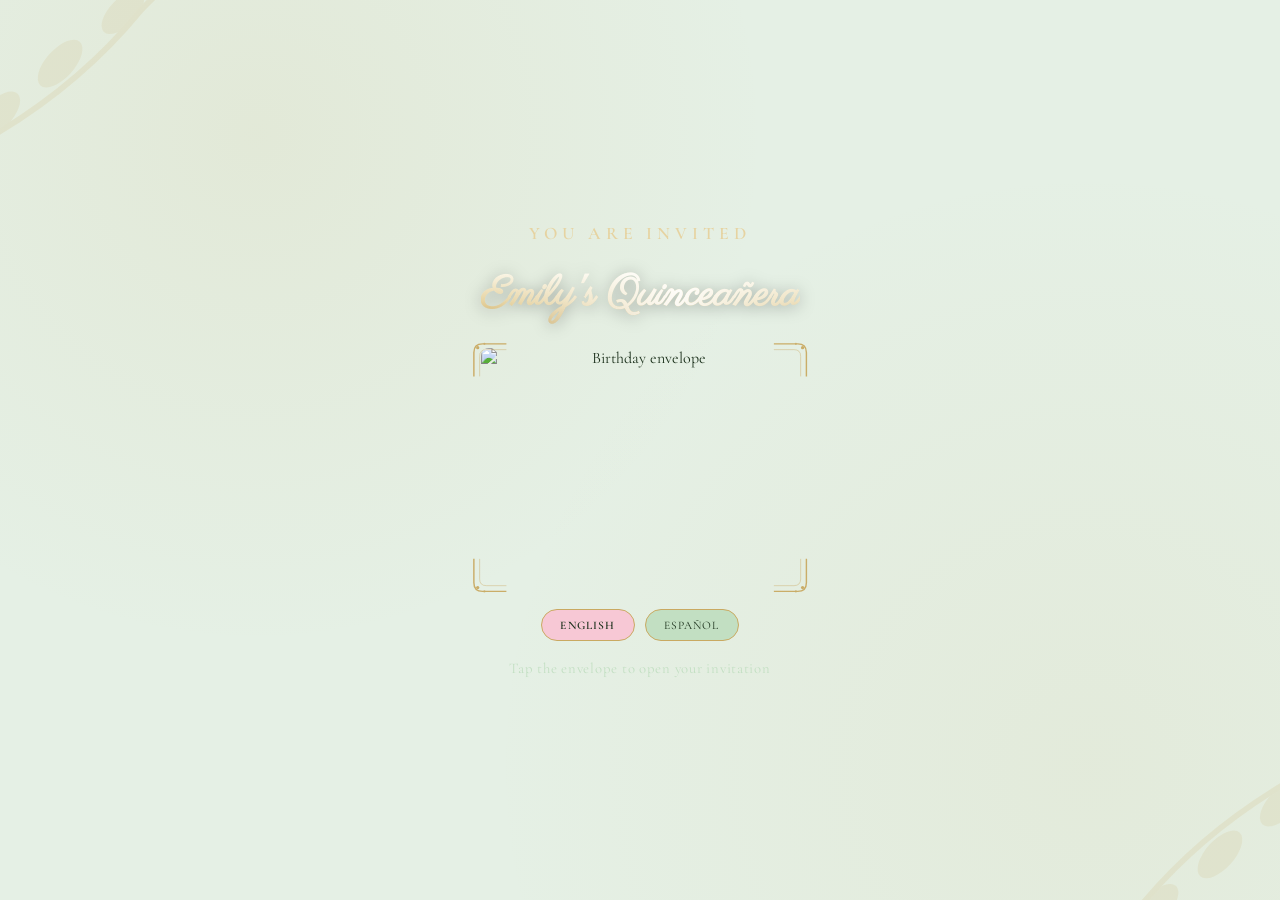
==== commit 3a64d29c: "raise hero frame, smaller video buttons, fix Spanish text encoding/typos" ====
--- a/quinceanera-invitation.html
+++ b/quinceanera-invitation.html
@@ -1,16 +1,16 @@
-﻿<!DOCTYPE html>
+<!DOCTYPE html>
 <html lang="en">
 <head>
 <meta charset="UTF-8">
 <meta name="viewport" content="width=device-width, initial-scale=1, viewport-fit=cover">
   <title>Emily's Quinceañera</title>
-  <meta name="description" content="CelebraciÃ³n de los XV años de Emily â€” sÃ¡bado 14 de noviembre de 2026. Misa, recepciÃ³n y vals. Confirma tu asistencia aquÃ­.">
+  <meta name="description" content="Celebración de los XV años de Emily — sábado 14 de noviembre de 2026. Misa, recepción y vals. Confirma tu asistencia aquí.">
   <meta name="theme-color" content="#234323">
   <link rel="icon" type="image/png" href="https://drive.google.com/thumbnail?id=1NZ_TG2Uwj9vNZqYPN-ZtxKFelgDHmlI-&sz=w64">
   <!-- Open Graph / redes sociales (WhatsApp, Messenger, Facebook, IG) -->
   <meta property="og:type" content="website">
-  <meta property="og:title" content="Emily's Quinceañera â€” Nov 14, 2026">
-  <meta property="og:description" content="Te invitamos a celebrar los XV años de Emily. Misa, recepciÃ³n y vals â€” Terra Bella, CA. Â¡Confirma tu asistencia!">
+  <meta property="og:title" content="Emily's Quinceañera — Nov 14, 2026">
+  <meta property="og:description" content="Te invitamos a celebrar los XV años de Emily. Misa, recepción y vals — Terra Bella, CA. ¡Confirma tu asistencia!">
   <meta property="og:image" content="https://drive.google.com/thumbnail?id=1z5jw6ra1A1Oldk8H-YWtdgaVwxoheRPc&sz=w1200">
   <meta name="twitter:card" content="summary_large_image">
 <link rel="preconnect" href="https://fonts.googleapis.com">
@@ -151,7 +151,7 @@
   .light{background:var(--ivory);color:var(--ink);}
 
   /* Custom background images (fondos) provided by the client.
-     - "fondo de la secciÃ³n completa de info y rsvp" -> shared .section--textured
+     - "fondo de la sección completa de info y rsvp" -> shared .section--textured
        (details, gallery, rsvp all belong to the same visual family).
      - "fondo para apartado donde esta la carta" -> welcome (carta). */
    .section--textured{background:var(--forest-deep) url("assets/fondo-rosa-otras-secciones.jpg") center/cover no-repeat;color:var(--ink);}
@@ -204,7 +204,7 @@
 
   /* Hero portrait with decorative frame (flota sobre el fondo: sin panel ni recuadro) */
   .hero-frame-wrap{position:relative;width:clamp(360px,98vw,480px);aspect-ratio:1536/1024;
-    margin:clamp(90px,13vw,120px) auto 18px;overflow:hidden;border-radius:14px;transform:translateX(-16px);}
+    margin:clamp(60px,8vw,90px) auto 18px;overflow:hidden;border-radius:14px;transform:translateX(-16px);}
   .hero-photo{position:absolute;inset:0;z-index:1;display:flex;align-items:center;justify-content:center;}
   .hero-photo img{width:100%;height:100%;object-fit:cover;display:block;}
   .hero-photo .placeholder-icon{width:30%;height:30%;opacity:.4;stroke:var(--gold-soft);}
@@ -390,7 +390,7 @@
   /* Hero rings */
   @keyframes spinSlow{to{transform:rotate(360deg);}}
 
-  /* Respiro de brillo sobre el nÃºmero del contador (convive con el "tick" de cambio) */
+  /* Respiro de brillo sobre el número del contador (convive con el "tick" de cambio) */
   .count-num{animation:countBreath 3s ease-in-out infinite;}
   @keyframes countBreath{0%,100%{text-shadow:0 0 6px rgba(201,169,97,.25);}50%{text-shadow:0 0 18px rgba(201,169,97,.6);}}
   /* Iconos de fecha/hora/lugar se mecen suavemente */
@@ -460,7 +460,7 @@
      radial-gradient(circle at 50% 0%, rgba(201,169,97,.08), transparent 45%),
      linear-gradient(180deg,var(--forest),var(--forest-deep));}
   /* =====================================================================
-     Photo Block â€” reusable component (cronograma, galerÃ­a, detalles, etc.)
+     Photo Block — reusable component (cronograma, galería, detalles, etc.)
      IMPORTANT: the media <img> MUST be a PNG with a TRANSPARENT background
      so the subject "floats" over the emerald section. Never use JPG or an
      image with a white/colored backing rectangle.
@@ -471,7 +471,7 @@
            .photo-block__time  "4:00 PM"  (large bold)
            .photo-block__title (uppercase)
            .photo-block__subtitle (venue)
-           a.photo-block__link "VER UBICACIÃ“N"
+           a.photo-block__link "VER UBICACIÓN"
      Layout: always TWO columns (image left, text right) at every width.
      The image lives in a fixed-height square that scales with clamp():
        90px (mobile) â†’ ~130px (tablet) â†’ 180px+ (desktop), and the <img>
@@ -523,12 +523,12 @@
     .photo-block__link{font-size:.62rem;}
   }
 
-  /* ============ PARTÃCULAS: luciÃ©rnagas + estrellas (tarjeta de bienvenida) ============
+  /* ============ PARTÍCULAS: luciérnagas + estrellas (tarjeta de bienvenida) ============
      Generadas por JS con posiciones/dur. aleatorias. Solo transform/opacity (sin reflow).
      Capas en la tarjeta: fondo -> silueta -> particulas (z-index:1) -> texto (z-index:2). */
   .welcome-particles{position:absolute;inset:0;z-index:1;overflow:hidden;pointer-events:none;}
-  /* Overlay fijo: luciÃ©rnagas y estrellas que acompañan toda la pÃ¡gina (todas las secciones),
-     siempre por debajo del sobre de entrada, la mÃºsica y los modales, y sin bloquear clics. */
+  /* Overlay fijo: luciérnagas y estrellas que acompañan toda la página (todas las secciones),
+     siempre por debajo del sobre de entrada, la música y los modales, y sin bloquear clics. */
   .global-particles{position:fixed;inset:0;z-index:55;overflow:hidden;pointer-events:none;}
   .welcome-particles .firefly,.global-particles .firefly{position:absolute;border-radius:50%;
     background:radial-gradient(circle at 35% 30%, #fdf6e3, var(--gold-soft) 45%, var(--gold) 100%);
@@ -560,7 +560,7 @@
   }
 
   /* ============ "Date, Time & Place": imagen quinceañera + halo + bokeh ============
-     Halo radial dorado detrÃ¡s de la imagen (z-index:0), imagen con fade en su base,
+     Halo radial dorado detrás de la imagen (z-index:0), imagen con fade en su base,
      bokeh alrededor (z-index:1, denso cerca de la figura). Todo pointer-events:none. */
   .quince-scene{position:relative;width:min(360px,88vw);height:clamp(280px,46vw,380px);margin:0 auto clamp(14px,3vw,22px);}
   .quince-halo{position:absolute;top:50%;left:50%;width:135%;height:135%;transform:translate(-50%,-50%);
@@ -693,7 +693,7 @@
 
     <div class="lang-toggle" role="group" aria-label="Language">
       <button type="button" class="lang-btn active" id="lang-en" data-lang="en">ENGLISH</button>
-      <button type="button" class="lang-btn" id="lang-es" data-lang="es">ESPAñOL</button>
+      <button type="button" class="lang-btn" id="lang-es" data-lang="es">ESPAÑOL</button>
     </div>
 
     <div class="open-hint" data-i18n="open_hint">Tap the envelope to open your invitation</div>
@@ -723,7 +723,7 @@
       <div class="eyebrow subtitle" data-i18n="turning_fifteen">Turning Fifteen</div>
       <h2 class="name script" id="welcome-name">Emily Alvarado</h2>
       <div class="divider"><svg viewBox="0 0 100 40" class="branch-gold"><use href="#leaf-branch"/></svg><span class="dot"></span><svg viewBox="0 0 100 40" class="branch-gold branch-flip"><use href="#leaf-branch"/></svg></div>
-      <p class="msg" data-i18n="welcome_msg">With love and excitement, my family and I invite you to join us as I celebrate this milestone â€” an evening of dancing, laughter, and cherished traditions with the people who mean the most to me.</p>
+      <p class="msg" data-i18n="welcome_msg">With love and excitement, my family and I invite you to join us as I celebrate this milestone — an evening of dancing, laughter, and cherished traditions with the people who mean the most to me.</p>
       <div class="scroll-cue"></div>
       </div>
     </div>
@@ -783,7 +783,7 @@
         </div>
         <div class="detail-row">
           <svg><use href="#ico-pin"/></svg>
-          <div><div class="label" data-i18n="label_venue">Venue</div><div class="value" id="detail-venue">Blessed Miguel Agustin Pro Mission<br><span style="font-size:1rem;color:var(--moss)">23941 Ave 95, Terra Bella, CA 93270</span></div></div>
+          <div><div class="label" data-i18n="label_venue">Venue</div><div class="value" id="detail-venue">Blessed Miguel Agustín Pro Mission<br><span style="font-size:1rem;color:var(--moss)">23941 Ave 95, Terra Bella, CA 93270</span></div></div>
         </div>
         <a class="map-btn shine" id="map-link" href="#" target="_blank" rel="noopener" data-i18n="get_directions">Get Directions</a>
       </div>
@@ -804,8 +804,8 @@
           <div class="photo-block__body">
             <p class="photo-block__time">2:00 PM</p>
             <p class="photo-block__title" data-i18n="tl_title_1">Thanksgiving Mass</p>
-            <p class="photo-block__subtitle">Blessed Miguel Agustin Pro Mission</p>
-            <a class="photo-block__link" href="https://www.google.com/maps/search/?api=1&amp;query=Blessed%20Miguel%20Agustin%20Pro%20Mission%2023941%20Ave%2095%2C%20Terra%20Bella%2C%20CA%2093270" target="_blank" rel="noopener" data-i18n="view_location">View Location</a>
+            <p class="photo-block__subtitle">Blessed Miguel Agustín Pro Mission</p>
+            <a class="photo-block__link" href="https://www.google.com/maps/search/?api=1&amp;query=Blessed%20Miguel%20Agust%C3%ADn%20Pro%20Mission%2023941%20Ave%2095%2C%20Terra%20Bella%2C%20CA%2093270" target="_blank" rel="noopener" data-i18n="view_location">View Location</a>
           </div>
         </div>
         <div class="photo-block">
@@ -816,7 +816,7 @@
             <p class="photo-block__time">5:00 PM</p>
             <p class="photo-block__title" data-i18n="tl_title_2">Reception</p>
             <p class="photo-block__subtitle">Terra Bella, CA</p>
-            <!-- TODO: reemplazar por la direcciÃ³n real del salÃ³n de fiesta -->
+            <!-- TODO: reemplazar por la dirección real del salón de fiesta -->
             <a class="photo-block__link" href="https://www.google.com/maps/search/?api=1&amp;query=Terra%20Bella%2C%20CA" target="_blank" rel="noopener" data-i18n="view_location">View Location</a>
           </div>
         </div>
@@ -866,7 +866,7 @@
         <div class="swatch"><div class="chip" style="background:#faf6ec;border:1px solid #ddd"></div><div class="name" data-i18n="swatch_ivory">Ivory</div></div>
         <div class="swatch"><div class="chip" style="background:#8aa88f"></div><div class="name" data-i18n="swatch_sage">Sage</div></div>
       </div>
-      <p class="dress-note" data-i18n="dress_note">Emerald, gold and soft neutral tones are welcome. Kindly avoid wearing white â€” that shade is reserved for the birthday girl.</p>
+      <p class="dress-note" data-i18n="dress_note">Emerald, gold and soft neutral tones are welcome. Kindly avoid wearing white — that shade is reserved for the birthday girl.</p>
     </div>
   </section>
 
@@ -920,7 +920,7 @@
   <footer>
     <div class="foot-monogram"><svg viewBox="0 0 64 64" aria-hidden="true"><use href="#monogram-ring"/></svg><span>I</span></div>
     <div class="sign script" id="footer-sign" data-i18n="footer_sign">With Love, Emily &amp; Family</div>
-    <p data-i18n="footer_note">Can't wait to celebrate with you ðŸ’š</p>
+    <p data-i18n="footer_note">Can't wait to celebrate with you 💚</p>
   </footer>
 </div>
 
@@ -951,7 +951,7 @@
   "use strict";
 
   /* ============================================================
-     CONFIG â€” edit these before sharing the link with guests.
+     CONFIG — edit these before sharing the link with guests.
      - galleryPhotos: paste real image URLs into the quotes.
        Leave "" to keep the decorative placeholder frame.
        Add or remove array entries freely (15 included by default).
@@ -966,29 +966,29 @@
     eventDateISO: "2026-11-14T14:00:00-08:00",
     dateDisplay: "Saturday, November 14, 2026",
     timeDisplay: "2:00 PM",
-    venueName: "Blessed Miguel Agustin Pro Mission",
+    venueName: "Blessed Miguel Agustín Pro Mission",
     venueAddress: "23941 Ave 95, Terra Bella, CA 93270",
     hostPassword: "isa15",
     // Paste your Formspree endpoint here (e.g. "https://formspree.io/f/abcd1234")
     // ONLY needed if this page is hosted outside Claude (e.g. GitHub Pages).
-    // Get a free one at https://formspree.io â€” takes about 2 minutes.
+    // Get a free one at https://formspree.io — takes about 2 minutes.
     formspreeEndpoint: "",
     musicUrl: "https://files.catbox.moe/ijmlns.mp3",
     heroPhoto: "",
     galleryPhotos: ["","","","","","","","","","","","","","",""]
   };
 
-  const translations = {
+const translations = {
     en: {
       page_title: "{name}'s Quinceañera",
       eyebrow_invited: "You Are Invited",
       invite_title: "Emily's Quinceañera",
       open_hint: "Tap the envelope to open your invitation",
       turning_fifteen: "Turning Fifteen",
-      welcome_msg: "With love and excitement, my family and I invite you to join us as I celebrate this milestone â€” an evening of dancing, laughter, and cherished traditions with the people who mean the most to me.",
+      welcome_msg: "With love and excitement, my family and I invite you to join us as I celebrate this milestone — an evening of dancing, laughter, and cherished traditions with the people who mean the most to me.",
       countdown_eyebrow: "Counting Down To The Celebration",
       label_days: "Days", label_hours: "Hours", label_mins: "Minutes", label_secs: "Seconds",
-      celebration_begun: "The celebration has begun! ðŸŽ‰",
+      celebration_begun: "The celebration has begun! 🎉",
       details_eyebrow: "The Details",
       details_heading: "Date, Time &amp; Place",
       label_date: "Date", label_time: "Time", label_venue: "Venue",
@@ -1006,7 +1006,7 @@
       dresscode_heading: "Dress Code",
       dresscode_sub: "Garden Formal",
       swatch_emerald: "Emerald", swatch_gold: "Gold", swatch_ivory: "Ivory", swatch_sage: "Sage",
-      dress_note: "Emerald, gold and soft neutral tones are welcome. Kindly avoid wearing white â€” that shade is reserved for the birthday girl.",
+      dress_note: "Emerald, gold and soft neutral tones are welcome. Kindly avoid wearing white — that shade is reserved for the birthday girl.",
       rsvp_eyebrow: "Will You Join Us?",
       rsvp_deadline: "Kindly respond by October 1, 2026",
       label_name: "Your Name",
@@ -1020,9 +1020,9 @@
       submit_btn: "Send RSVP",
       confirmation_heading: "Thank You!",
       confirmation_yes: "We can't wait to celebrate with you!",
-      confirmation_no: "You'll be missed â€” thank you for letting us know.",
+      confirmation_no: "You'll be missed — thank you for letting us know.",
       footer_sign: "With Love, {name} &amp; Family",
-      footer_note: "Can't wait to celebrate with you ðŸ’š",
+      footer_note: "Can't wait to celebrate with you 💚",
       host_link: "Host View",
       host_modal_heading: "Guest Responses",
       host_gate_text: "Enter the host password to view RSVPs.",
@@ -1044,66 +1044,66 @@
     },
     es: {
       page_title: "Quinceañera de {name}",
-      eyebrow_invited: "EstÃ¡s Invitada",
+      eyebrow_invited: "Estás Invitada",
       invite_title: "Quinceañera de Emily",
-      open_hint: "Toca el sobre para abrir tu invitaciÃ³n",
+      open_hint: "Toca el sobre para abrir tu invitación",
       turning_fifteen: "Cumpliendo Quince",
-      welcome_msg: "Con mucho cariño, mi familia y yo te invitamos a celebrar este momento tan especial â€” una noche de baile, risas y tradiciones junto a las personas que mÃ¡s quiero.",
-      countdown_eyebrow: "Cuenta Regresiva Para La CelebraciÃ³n",
-      label_days: "DÃ­as", label_hours: "Horas", label_mins: "Minutos", label_secs: "Segundos",
-      celebration_begun: "Â¡La celebraciÃ³n ha comenzado! ðŸŽ‰",
+      welcome_msg: "Con mucho cariño, mi familia y yo te invitamos a celebrar este momento tan especial — una noche de baile, risas y tradiciones junto a las personas que más quiero.",
+      countdown_eyebrow: "Cuenta Regresiva Para La Celebración",
+      label_days: "Días", label_hours: "Horas", label_mins: "Minutos", label_secs: "Segundos",
+      celebration_begun: "¡La celebración ha comenzado! 🎉",
       details_eyebrow: "Los Detalles",
       details_heading: "Fecha, Hora y Lugar",
       label_date: "Fecha", label_time: "Hora", label_venue: "Lugar",
-      get_directions: "CÃ³mo Llegar",
+      get_directions: "Cómo Llegar",
       timeline_eyebrow: "El Programa",
-      timeline_heading: "CronologÃ­a del Evento",
-      tl_title_1: "Misa de acciÃ³n de gracias",
-      tl_title_2: "RecepciÃ³n",
+      timeline_heading: "Cronología del Evento",
+      tl_title_1: "Misa de acción de gracias",
+      tl_title_2: "Recepción",
       tl_title_3: "Vals",
-      tl_title_4: "CelebraciÃ³n",
-      view_location: "Ver UbicaciÃ³n",
+      tl_title_4: "Celebración",
+      view_location: "Ver Ubicación",
       gallery_eyebrow: "Algunos Momentos Favoritos",
-      gallery_heading: "GalerÃ­a",
-      dresscode_eyebrow: "QuÃ© Usar",
-      dresscode_heading: "CÃ³digo de Vestimenta",
-      dresscode_sub: "Formal de JardÃ­n",
+      gallery_heading: "Galería",
+      dresscode_eyebrow: "Qué Usar",
+      dresscode_heading: "Código de Vestimenta",
+      dresscode_sub: "Formal de Jardín",
       swatch_emerald: "Esmeralda", swatch_gold: "Dorado", swatch_ivory: "Marfil", swatch_sage: "Salvia",
-      dress_note: "Los tonos esmeralda, dorado y neutros suaves son bienvenidos. Por favor evitar el blanco â€” ese color estÃ¡ reservado para la quinceañera.",
-      rsvp_eyebrow: "Â¿Nos Acompañas?",
+      dress_note: "Los tonos esmeralda, dorado y neutros suaves son bienvenidos. Por favor evita el blanco — ese color está reservado para la quinceañera.",
+      rsvp_eyebrow: "¿Nos Acompañas?",
       rsvp_deadline: "Por favor confirma antes del 1 de octubre de 2026",
       label_name: "Tu Nombre",
       placeholder_name: "Nombre completo",
-      label_attend: "Â¿AsistirÃ¡s?",
-      attend_yes: "Asiste con AlegrÃ­a",
+      label_attend: "¿Asistirás?",
+      attend_yes: "Asiste con Alegría",
       attend_no: "Declina con Pesar",
-      label_guests: "Total de personas que asisten (incluyÃ©ndote)",
+      label_guests: "Total de personas que asisten (incluyéndote)",
       label_message: "Mensaje (opcional)",
       placeholder_message: "Deja un mensaje para {name}...",
       submit_btn: "Enviar RSVP",
-      confirmation_heading: "Â¡Gracias!",
-      confirmation_yes: "Â¡No vemos la hora de celebrar contigo!",
-      confirmation_no: "Te vamos a extrañar â€” gracias por avisarnos.",
+      confirmation_heading: "¡Gracias!",
+      confirmation_yes: "¡No vemos la hora de celebrar contigo!",
+      confirmation_no: "Te vamos a extrañar — gracias por avisarnos.",
       footer_sign: "Con Cariño, {name} y Familia",
-      footer_note: "No vemos la hora de celebrar contigo ðŸ’š",
-      host_link: "Vista del AnfitriÃ³n",
+      footer_note: "No vemos la hora de celebrar contigo 💚",
+      host_link: "Vista del Anfitrión",
       host_modal_heading: "Respuestas de Invitados",
-      host_gate_text: "Ingresa la contraseña del anfitriÃ³n para ver las confirmaciones.",
+      host_gate_text: "Ingresa la contraseña del anfitrión para ver las confirmaciones.",
       host_pass_placeholder: "Contraseña",
       host_pass_btn: "Ver",
       host_pass_error: "Contraseña incorrecta.",
-      host_no_responses: "AÃºn no hay respuestas.",
+      host_no_responses: "Aún no hay respuestas.",
       host_loading: "Cargando respuestas...",
       host_error: "No se pudieron cargar las respuestas. Intenta de nuevo.",
       host_attending: "Asiste",
-      host_declined: "DeclinÃ³",
+      host_declined: "Declinó",
       host_parties_suffix: "grupos confirmados",
       host_guests_suffix: "invitados en total",
       form_error_name: "Por favor ingresa tu nombre.",
       form_sending: "Enviando...",
       form_error_generic: "Hubo un problema al enviar tu RSVP. Intenta de nuevo.",
-      play_music: "Reproducir mÃºsica",
-      pause_music: "Pausar mÃºsica"
+      play_music: "Reproducir música",
+      pause_music: "Pausar música"
     }
   };
 
@@ -1134,7 +1134,7 @@
     });
   });
 
-  /* Prefill del nombre del invitado desde el link: ?nombre=MarÃ­a (o ?name=) */
+  /* Prefill del nombre del invitado desde el link: ?nombre=María (o ?name=) */
   try{
     const params = new URLSearchParams(window.location.search);
     const guestName = params.get('nombre') || params.get('name');
@@ -1383,21 +1383,21 @@
   const confirmation = document.getElementById('confirmation');
   const confirmationText = document.getElementById('confirmation-text');
 
-  // Bloqueo anti-duplicados: evita que un mismo navegador envÃ­e el RSVP mÃ¡s de una vez
-  // (doble click, Enter repetido, recargas, o volver atrÃ¡s). rsvpSubmitting cubre el envÃ­o
-  // en curso; rsvpDone queda en localStorage para que no se repita aunque recargue la pÃ¡gina.
+  // Bloqueo anti-duplicados: evita que un mismo navegador envíe el RSVP más de una vez
+  // (doble click, Enter repetido, recargas, o volver atrás). rsvpSubmitting cubre el envío
+  // en curso; rsvpDone queda en localStorage para que no se repita aunque recargue la página.
   let rsvpSubmitting = false;
   let rsvpDone = false;
   try{ if(localStorage.getItem('rsvp-done')){ rsvpDone = true; } }catch(e){}
 
-  // SanitizaciÃ³n de texto: quita caracteres de control, colapsa espacios y limita longitud.
+  // Sanitización de texto: quita caracteres de control, colapsa espacios y limita longitud.
   function sanitizeText(str, maxLen){
     if(typeof str !== 'string') return '';
     return str.replace(/[\u0000-\u001F\u007F]/g,' ').replace(/\s+/g,' ').trim().slice(0, maxLen || 120);
   }
 
-  // Si este navegador ya confirmÃ³ antes, mostramos la confirmaciÃ³n en lugar del formulario
-  // (asÃ­ no hay forma de reenviar duplicados tras una recarga).
+  // Si este navegador ya confirmó antes, mostramos la confirmación en lugar del formulario
+  // (así no hay forma de reenviar duplicados tras una recarga).
   (function restoreRsvp(){
     if(!rsvpDone){ return; }
     try{
@@ -1415,7 +1415,7 @@
   //    and the "Host View" panel below shows live responses in-page.
   // 2) Hosted elsewhere (e.g. GitHub Pages): window.storage does not exist there,
   //    so RSVPs are sent to Formspree instead (set CONFIG.formspreeEndpoint above).
-  //    In that mode, check responses in your email or your Formspree dashboard â€”
+  //    In that mode, check responses in your email or your Formspree dashboard —
   //    the in-page Host View panel can't read them back for security reasons.
   const hasArtifactStorage = (typeof window.storage !== 'undefined' && window.storage !== null);
 
@@ -1446,7 +1446,7 @@
         if(!result){ throw new Error('save failed'); }
       } else {
         if(!CONFIG.formspreeEndpoint){
-          formMsg.textContent = 'RSVP saving isn\'t set up yet on this hosting â€” add a Formspree link in CONFIG.formspreeEndpoint.';
+          formMsg.textContent = 'RSVP saving isn\'t set up yet on this hosting — add a Formspree link in CONFIG.formspreeEndpoint.';
           formMsg.classList.add('error');
           rsvpSubmitting = false;
           submitBtn.disabled = false;
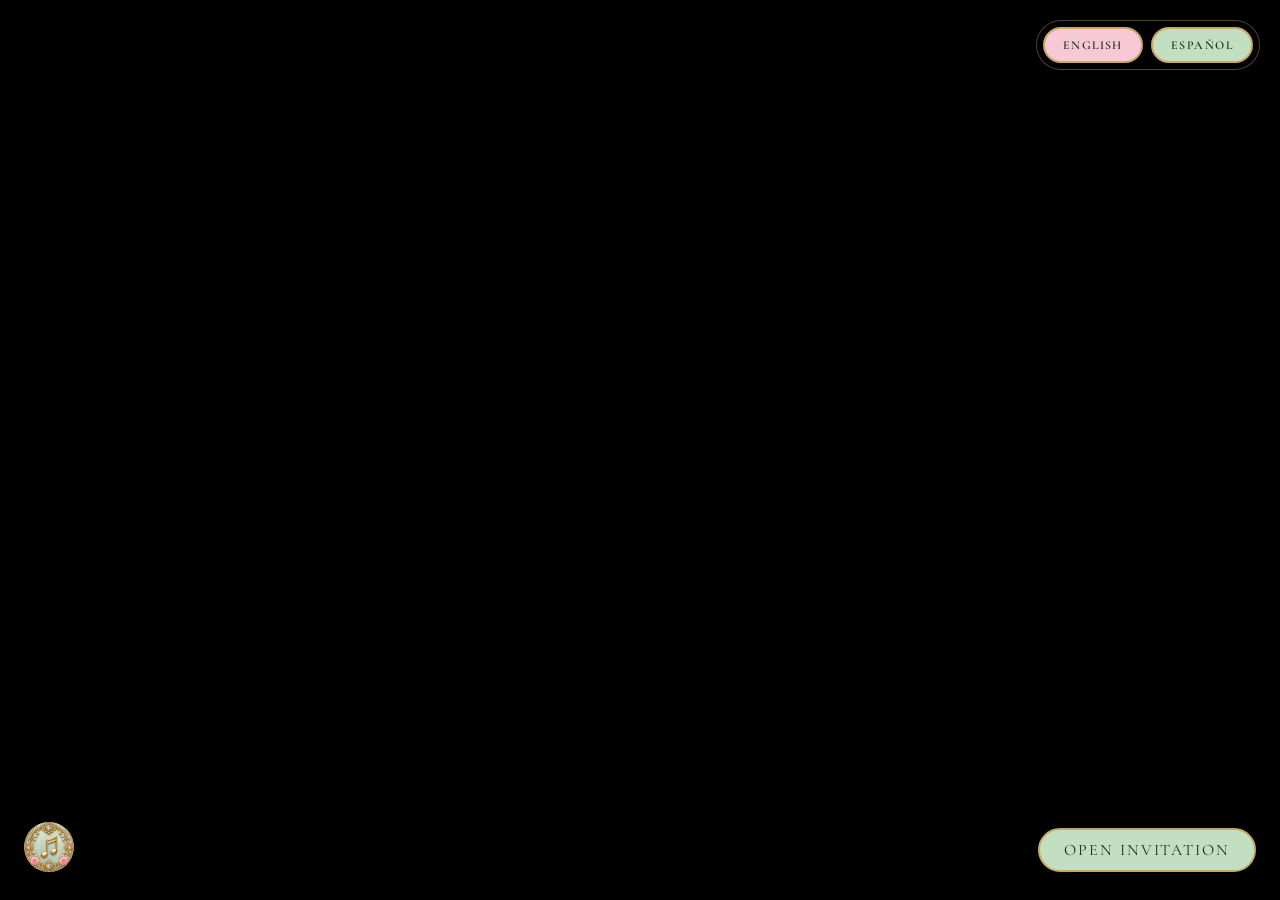
==== commit 999e2c56: "rename Thanksgiving Mass to Mass" ====
--- a/quinceanera-invitation.html
+++ b/quinceanera-invitation.html
@@ -6,15 +6,14 @@
   <title>Emily's Quinceañera</title>
   <meta name="description" content="Celebración de los XV años de Emily — sábado 14 de noviembre de 2026. Misa, recepción y vals. Confirma tu asistencia aquí.">
   <meta name="theme-color" content="#234323">
-  <link rel="icon" type="image/png" href="https://drive.google.com/thumbnail?id=1NZ_TG2Uwj9vNZqYPN-ZtxKFelgDHmlI-&sz=w64">
+  <link rel="icon" type="image/svg+xml" href="assets/favicon.svg">
   <!-- Open Graph / redes sociales (WhatsApp, Messenger, Facebook, IG) -->
   <meta property="og:type" content="website">
   <meta property="og:title" content="Emily's Quinceañera — Nov 14, 2026">
   <meta property="og:description" content="Te invitamos a celebrar los XV años de Emily. Misa, recepción y vals — Terra Bella, CA. ¡Confirma tu asistencia!">
-  <meta property="og:image" content="https://drive.google.com/thumbnail?id=1z5jw6ra1A1Oldk8H-YWtdgaVwxoheRPc&sz=w1200">
+  <meta property="og:image" content="assets/quinceanera.webp">
   <meta name="twitter:card" content="summary_large_image">
-<link rel="preconnect" href="https://fonts.googleapis.com">
-<link href="https://fonts.googleapis.com/css2?family=Parisienne&family=Playfair+Display:ital,wght@0,400;0,500;0,600;0,700;1,400&family=Cormorant+Garamond:ital,wght@0,400;0,500;0,600;1,400&display=swap" rel="stylesheet">
+<link href="assets/fonts/fonts.css" rel="stylesheet">
 <style>
   :root{
     --forest-deep:#E5F0E5;
@@ -50,96 +49,36 @@
   .branch-gold{stroke:var(--gold);}
   .branch-flip{transform:scaleX(-1);}
 
-  /* ============ ENVELOPE SCREEN ============ */
-  #envelope-screen{position:fixed;inset:0;z-index:100;display:flex;align-items:center;justify-content:center;
-    background:radial-gradient(circle at 20% 15%, rgba(201,169,97,.10), transparent 40%),
-      radial-gradient(circle at 85% 85%, rgba(201,169,97,.08), transparent 45%),
-      var(--forest-deep) url("https://drive.google.com/thumbnail?id=1RsGUNy1NzhlYOowlikpRIBMvQhPf70lE&sz=w1200") center/cover no-repeat;
-    overflow:hidden;transition:opacity .8s var(--ease), visibility .8s;}
-  #envelope-screen.leaving{opacity:0;visibility:hidden;pointer-events:none;}
-  #envelope-screen.leaving .envelope-wrap{transform:scale(.95) translateY(10px);opacity:0;}
-  .bg-branch{position:absolute;opacity:.14;width:min(60vw,420px);}
-  .bg-branch.top-left{top:-4%;left:-8%;transform:rotate(-18deg);}
-  .bg-branch.bottom-right{bottom:-6%;right:-8%;transform:rotate(162deg);}
-  .envelope-wrap{position:relative;z-index:2;display:flex;flex-direction:column;align-items:center;gap:18px;padding:20px;text-align:center;
-    transition:transform .8s var(--ease),opacity .8s var(--ease);}
-  .invite-eyebrow{color:var(--gold-soft);font-size:clamp(.85rem,3vw,1.1rem);}
-  .invite-title{color:var(--ivory);font-size:clamp(1.8rem,6.5vw,2.6rem);margin-top:.35rem;}
-  .envelope{position:relative;width:100%;max-width:340px;aspect-ratio:4/3;perspective:1400px;margin-top:6px;
-    cursor:pointer;transition:transform .35s var(--ease);}
-  .envelope:hover{transform:scale(1.02);}
-  .envelope:hover .envelope-img{filter:brightness(1.06);}
-  .envelope:focus-visible{outline:2px solid var(--gold-soft);outline-offset:4px;}
-  .envelope-img{position:absolute;inset:0;width:100%;height:100%;object-fit:cover;border-radius:8px;
-    animation:floatEnv 5s ease-in-out infinite;will-change:transform;}
-  .envelope.open .envelope-img{animation:floatEnv 5s ease-in-out infinite, envOpen .9s var(--ease) forwards;}
-  @keyframes floatEnv{0%,100%{transform:translateY(0) rotate(0deg);}50%{transform:translateY(-9px) rotate(-1.2deg);}}
-  @keyframes envOpen{0%{transform:translateY(0) rotate(0deg) scale(1);}100%{transform:translateY(-14px) rotate(0deg) scale(1.06);opacity:0;}}
-  .open-hint{color:var(--sage);font-size:.92rem;letter-spacing:.05em;animation:pulseHint 2.4s ease-in-out infinite;}
-  @keyframes pulseHint{0%,100%{opacity:.55;}50%{opacity:1;}}
-  .lang-toggle{display:flex;gap:10px;margin-top:4px;}
-  .lang-btn{padding:8px 18px;border-radius:20px;border:1px solid var(--gold);background:var(--sage);color:var(--ink);
-    font-size:.72rem;letter-spacing:.1em;cursor:pointer;transition:background .2s,color .2s;}
-  .lang-btn.active{background:#F7C8D5;color:var(--ink);font-weight:600;}
-
-  /* Sparkles around envelope */
-  .envelope-sparkles{position:absolute;inset:-30px;z-index:3;pointer-events:none;}
-  .envelope-sparkles .sparkle{position:absolute;width:6px;height:6px;border-radius:50%;opacity:0;will-change:transform,opacity;
-    background:radial-gradient(circle at 35% 30%,#fdf6e3,var(--gold-soft));
-    box-shadow:0 0 8px 2px rgba(232,213,163,.7);}
-  .envelope-sparkles .sparkle:nth-child(1){top:10%;left:-8%;animation:sparkleFloat 2.8s ease-in-out .2s infinite;}
-  .envelope-sparkles .sparkle:nth-child(2){top:5%;right:-6%;animation:sparkleFloat 3.2s ease-in-out .8s infinite;}
-  .envelope-sparkles .sparkle:nth-child(3){bottom:15%;left:-10%;animation:sparkleFloat 2.5s ease-in-out 1.4s infinite;}
-  .envelope-sparkles .sparkle:nth-child(4){bottom:8%;right:-8%;animation:sparkleFloat 3s ease-in-out .5s infinite;}
-  .envelope-sparkles .sparkle:nth-child(5){top:45%;left:-12%;animation:sparkleFloat 2.6s ease-in-out 1.1s infinite;}
-  .envelope-sparkles .sparkle:nth-child(6){top:40%;right:-11%;animation:sparkleFloat 3.4s ease-in-out 1.8s infinite;}
-  .envelope-sparkles .sparkle:nth-child(7){top:-5%;left:30%;animation:sparkleFloat 2.9s ease-in-out .6s infinite;}
-  .envelope-sparkles .sparkle:nth-child(8){bottom:-5%;right:30%;animation:sparkleFloat 3.1s ease-in-out 1.3s infinite;}
-  @keyframes sparkleFloat{
-    0%,100%{opacity:0;transform:translateY(0) scale(.6);}
-    40%{opacity:1;transform:translateY(-6px) scale(1);}
-    70%{opacity:.5;transform:translateY(3px) scale(.8);}
-  }
-  /* Inner sparkles on envelope image */
-  .envelope-inner-sparkles{position:absolute;inset:0;z-index:3;pointer-events:none;border-radius:8px;overflow:hidden;}
-  .envelope-inner-sparkles .isparkle{position:absolute;width:4px;height:4px;border-radius:50%;opacity:0;will-change:transform,opacity;
-    background:radial-gradient(circle at 35% 30%,#fffdf5,var(--gold-soft));
-    box-shadow:0 0 6px 1px rgba(255,253,240,.8);}
-  .envelope-inner-sparkles .isparkle:nth-child(1){top:20%;left:15%;animation:iSparkle 3s ease-in-out .3s infinite;}
-  .envelope-inner-sparkles .isparkle:nth-child(2){top:60%;left:75%;animation:iSparkle 2.6s ease-in-out 1s infinite;}
-  .envelope-inner-sparkles .isparkle:nth-child(3){top:35%;left:80%;animation:iSparkle 3.2s ease-in-out 1.6s infinite;}
-  .envelope-inner-sparkles .isparkle:nth-child(4){top:70%;left:25%;animation:iSparkle 2.8s ease-in-out .7s infinite;}
-  .envelope-inner-sparkles .isparkle:nth-child(5){top:15%;left:55%;animation:iSparkle 3.4s ease-in-out 1.2s infinite;}
-  .envelope-inner-sparkles .isparkle:nth-child(6){top:80%;left:50%;animation:iSparkle 2.7s ease-in-out 1.8s infinite;}
-  @keyframes iSparkle{
-    0%,100%{opacity:0;transform:scale(.4);}
-    50%{opacity:.9;transform:scale(1.2);}
-  }
-  /* Fireflies on envelope screen */
-  .envelope-fireflies{position:absolute;inset:0;z-index:1;pointer-events:none;overflow:hidden;}
-  .envelope-fireflies .eff{position:absolute;width:5px;height:5px;border-radius:50%;opacity:0;will-change:transform,opacity;
-    background:radial-gradient(circle at 35% 30%,#fdf6e3,var(--gold-soft));
-    box-shadow:0 0 8px 3px rgba(232,213,163,.6);}
-  .envelope-fireflies .eff:nth-child(1){top:12%;left:8%;animation:effDrift 6s ease-in-out .5s infinite,effPulse 3s ease-in-out .5s infinite;}
-  .envelope-fireflies .eff:nth-child(2){top:75%;left:85%;animation:effDrift 7s ease-in-out 1.2s infinite,effPulse 3.5s ease-in-out 1s infinite;}
-  .envelope-fireflies .eff:nth-child(3){top:30%;left:90%;animation:effDrift 5.5s ease-in-out 2s infinite,effPulse 2.8s ease-in-out 1.5s infinite;}
-  .envelope-fireflies .eff:nth-child(4){top:80%;left:15%;animation:effDrift 6.5s ease-in-out .8s infinite,effPulse 3.2s ease-in-out .3s infinite;}
-  .envelope-fireflies .eff:nth-child(5){top:50%;left:5%;animation:effDrift 7.5s ease-in-out 1.8s infinite,effPulse 3.4s ease-in-out 1.1s infinite;}
-  .envelope-fireflies .eff:nth-child(6){top:20%;left:70%;animation:effDrift 5.8s ease-in-out 2.5s infinite,effPulse 2.6s ease-in-out 2s infinite;}
-  .envelope-fireflies .eff:nth-child(7){top:60%;left:40%;animation:effDrift 6.8s ease-in-out .3s infinite,effPulse 3.1s ease-in-out .7s infinite;}
-  .envelope-fireflies .eff:nth-child(8){top:90%;left:60%;animation:effDrift 7.2s ease-in-out 1.5s infinite,effPulse 3.3s ease-in-out 1.4s infinite;}
-  @keyframes effDrift{
-    0%{transform:translate(0,0);}
-    25%{transform:translate(12px,-16px);}
-    50%{transform:translate(-8px,-28px);}
-    75%{transform:translate(14px,-10px);}
-    100%{transform:translate(0,0);}
-  }
-  @keyframes effPulse{0%,100%{opacity:0;}30%{opacity:.8;}70%{opacity:.3;}}
-
-  .petal{position:absolute;top:-6%;width:12px;height:12px;background:linear-gradient(135deg,var(--gold-soft),var(--moss));
-    border-radius:0 100% 0 100%;opacity:.9;z-index:5;animation:fall linear forwards;}
-  @keyframes fall{to{transform:translateY(120vh) rotate(340deg);opacity:0;}}
+  /* ============ VIDEO SCREEN ============ */
+  #video-screen{position:fixed;inset:0;z-index:100;display:flex;align-items:center;justify-content:center;
+    background:#000;overflow:hidden;transition:opacity .8s var(--ease), visibility .8s;}
+  #video-screen.leaving{opacity:0;visibility:hidden;pointer-events:none;}
+  #intro-video{position:absolute;inset:0;width:100%;height:100%;object-fit:cover;z-index:1;pointer-events:none;}
+  .skip-btn{position:absolute;bottom:28px;right:24px;z-index:50;padding:10px 24px;border-radius:30px;
+    border:2px solid var(--gold);background:var(--sage);color:var(--ink);
+    font-family:'Cormorant Garamond',serif;font-size:1rem;letter-spacing:.12em;text-transform:uppercase;
+    cursor:pointer;backdrop-filter:blur(8px);transition:background .25s,transform .2s;
+    box-shadow:0 8px 24px rgba(0,0,0,.4);}
+  .skip-btn:hover{background:var(--gold);color:var(--ink);transform:translateY(-2px);}
+  .sound-btn{position:absolute;bottom:28px;left:24px;z-index:50;width:50px;height:50px;border-radius:50%;
+    border:none;background:transparent;cursor:pointer;padding:0;
+    box-shadow:0 6px 18px rgba(0,0,0,.35);transition:transform .2s;overflow:hidden;}
+  .sound-btn:hover{transform:scale(1.08);}
+  .sound-btn img{position:absolute;inset:0;width:100%;height:100%;object-fit:cover;display:block;}
+  .sound-icon--on{display:none;}
+  .sound-icon--off{display:block;}
+  .sound-btn--unmuted .sound-icon--on{display:block;}
+  .sound-btn--unmuted .sound-icon--off{display:none;}
+  /* Language toggle: fixed overlay, always visible over video and main site */
+  .video-lang-toggle{position:fixed;top:calc(20px + env(safe-area-inset-top));right:calc(20px + env(safe-area-inset-right));
+    z-index:500;display:flex;gap:8px;padding:6px;border-radius:26px;background:rgba(0,0,0,.5);
+    -webkit-backdrop-filter:blur(10px);backdrop-filter:blur(10px);box-shadow:0 6px 20px rgba(0,0,0,.45);
+    border:1px solid rgba(201,169,97,.4);}
+  .video-lang-toggle .lang-btn{padding:9px 18px;border-radius:20px;border:2px solid var(--gold);
+    background:var(--sage);color:var(--ink);font-size:.75rem;font-weight:600;letter-spacing:.12em;
+    cursor:pointer;transition:background .2s,color .2s;pointer-events:auto;}
+  .video-lang-toggle .lang-btn:hover{background:var(--gold-deep);}
+  .video-lang-toggle .lang-btn.active{background:#F7C8D5;color:var(--ink);border-color:var(--gold);}
 
   /* ============ MAIN SITE ============ */
   #main-site{display:none;}
@@ -165,28 +104,33 @@
     background:radial-gradient(ellipse at 50% 50%,rgba(255,255,255,.6) 0%,rgba(255,255,255,.35) 50%,transparent 80%);
     z-index:0;pointer-events:none;}
   .details-header .eyebrow{color:var(--gold-text);font-weight:700;letter-spacing:.3em;position:relative;z-index:1;}
-  .details-header h2{color:var(--gold-text);font-size:clamp(2rem,6vw,2.8rem);font-weight:700;
-    margin-top:.4rem;position:relative;z-index:1;}
-  #details h2{color:var(--ink);}
-  #details .detail-card{color:var(--ink);}
+  .details-header h2{font-size:clamp(2rem,6vw,2.8rem);font-weight:700;margin-top:.4rem;position:relative;z-index:1;}
   .reveal{opacity:0;transform:translateY(26px);transition:opacity .9s var(--ease),transform .9s var(--ease);}
   .reveal.in-view{opacity:1;transform:none;}
   .parallax-layer{position:absolute;pointer-events:none;opacity:.12;will-change:transform;z-index:1;}
 
-  /* Butterflies */
-  .butterfly{position:absolute;width:34px;height:26px;color:var(--gold-soft);opacity:.85;animation:flutter 7s ease-in-out infinite;z-index:2;pointer-events:none;}
+  /* Butterflies — silueta realista con aleteo rápido + deriva lenta (animaciones anidadas) */
+  .butterfly{position:absolute;width:34px;height:26px;color:var(--gold-soft);opacity:.88;animation:flutter 7s ease-in-out infinite;z-index:2;pointer-events:none;}
+  .butterfly svg{display:block;width:100%;height:100%;overflow:visible;transform-origin:50% 50%;
+    animation:wingFlap 1s ease-in-out infinite;filter:drop-shadow(0 3px 5px rgba(0,0,0,.22));}
   @keyframes flutter{
-    0%{transform:translate(0,0) rotate(0deg) scale(1);}
-    25%{transform:translate(16px,-12px) rotate(8deg) scale(.94,1);}
-    50%{transform:translate(4px,-24px) rotate(-5deg) scale(1);}
-    75%{transform:translate(-14px,-9px) rotate(6deg) scale(.94,1);}
-    100%{transform:translate(0,0) rotate(0deg) scale(1);}
+    0%{transform:translate(0,0) rotate(0deg);}
+    25%{transform:translate(15px,-11px) rotate(8deg);}
+    50%{transform:translate(3px,-24px) rotate(-5deg);}
+    75%{transform:translate(-12px,-8px) rotate(6deg);}
+    100%{transform:translate(0,0) rotate(0deg);}
+  }
+  @keyframes wingFlap{
+    0%,100%{transform:scaleX(1);}
+    50%{transform:scaleX(.55);}
   }
 
   /* Ambient butterflies drifting across the whole page background */
   .bg-butterflies{position:fixed;inset:0;z-index:4;pointer-events:none;overflow:hidden;}
   .bg-butterfly{position:absolute;left:-60px;color:var(--gold-soft);opacity:.45;
     animation:bgButterfly linear infinite;}
+  .bg-butterfly svg{display:block;width:100%;height:100%;overflow:visible;transform-origin:50% 50%;
+    animation:wingFlap 1.15s ease-in-out infinite;filter:drop-shadow(0 2px 4px rgba(0,0,0,.2));}
   @keyframes bgButterfly{
     0%  {transform:translate(0,0) rotate(-4deg);}
     20% {transform:translate(26vw,-4vh) rotate(9deg);}
@@ -202,19 +146,11 @@
   .bg-butterfly.b5{top:24%;width:17px;height:13px;opacity:.28;animation-duration:42s;animation-delay:-6s;}
   .bg-butterfly.b6{top:74%;width:24px;height:18px;animation-duration:33s;animation-delay:-16s;}
 
-  /* Hero portrait with decorative frame (flota sobre el fondo: sin panel ni recuadro) */
-  .hero-frame-wrap{position:relative;width:clamp(360px,98vw,480px);aspect-ratio:1536/1024;
-    margin:clamp(60px,8vw,90px) auto 18px;overflow:hidden;border-radius:14px;transform:translateX(-16px);}
-  .hero-photo{position:absolute;inset:0;z-index:1;display:flex;align-items:center;justify-content:center;}
-  .hero-photo img{width:100%;height:100%;object-fit:cover;display:block;}
-  .hero-photo .placeholder-icon{width:30%;height:30%;opacity:.4;stroke:var(--gold-soft);}
-  .frame-deco{position:absolute;inset:0;width:100%;height:100%;object-fit:cover;z-index:2;pointer-events:none;
-    animation:frameGlow 4s ease-in-out infinite;
-    filter:drop-shadow(0 0 14px rgba(201,169,97,.45)) drop-shadow(0 6px 18px rgba(0,0,0,.35));}
-  @keyframes frameGlow{
-    0%,100%{filter:drop-shadow(0 0 9px rgba(201,169,97,.32)) drop-shadow(0 6px 18px rgba(0,0,0,.35));}
-    50%{filter:drop-shadow(0 0 26px rgba(201,169,97,.68)) drop-shadow(0 6px 18px rgba(0,0,0,.35));}
-  }
+  /* Hero portrait: marco de foto de Emily */
+  .hero-frame-wrap{position:relative;width:clamp(360px,98vw,480px);aspect-ratio:1024/1536;
+    margin:clamp(60px,8vw,90px) auto 18px;transform:translateX(-16px);padding:5%;box-sizing:border-box;}
+  .hero-portrait{position:relative;z-index:2;display:block;width:100%;height:100%;object-fit:contain;
+    object-position:center center;filter:drop-shadow(0 14px 30px rgba(0,0,0,.35));}
   #welcome .name{font-size:clamp(2rem,7vw,3.4rem);color:var(--ink);margin-top:.2rem;
     text-shadow:0 0 24px rgba(201,169,97,.25);}
   #welcome .subtitle{color:var(--gold-text);margin-top:.3rem;}
@@ -228,39 +164,66 @@
 
   /* Countdown */
   #countdown{background:linear-gradient(180deg,var(--forest),var(--forest-deep));color:var(--ink);}
-  .count-grid{display:flex;gap:clamp(10px,4vw,28px);justify-content:center;flex-wrap:wrap;margin-top:2rem;}
-  .count-cell{min-width:78px;}
+  .count-grid{display:flex;flex-wrap:nowrap;gap:clamp(6px,2.4vw,22px);justify-content:space-between;
+    align-items:stretch;margin-top:2rem;width:100%;max-width:520px;}
+  .count-cell{min-width:0;flex:1 1 0;box-sizing:border-box;}
   .count-num{font-family:'Playfair Display',serif;font-size:clamp(2.1rem,7vw,3.2rem);color:#D96A8B;font-variant-numeric:tabular-nums;}
   .count-label{font-size:.78rem;letter-spacing:.2em;text-transform:uppercase;color:#D96A8B;margin-top:.3rem;}
   .count-done{font-size:1.4rem;color:#D96A8B;}
+  /* Calendar buttons */
+  .cal-btns{display:flex;gap:12px;justify-content:center;flex-wrap:wrap;margin-top:1.8rem;}
+  .cal-btn{display:inline-flex;align-items:center;gap:8px;padding:11px 24px;border-radius:30px;
+    border:1.5px solid var(--gold);background:transparent;color:var(--gold-text);
+    font-size:.78rem;letter-spacing:.1em;text-transform:uppercase;font-weight:600;
+    text-decoration:none;transition:background .25s,color .25s,transform .2s;}
+  .cal-btn:hover{background:var(--gold);color:var(--ink);transform:translateY(-2px);}
 
   /* Details */
-  .detail-card{background:var(--ivory);border:1px solid var(--gold-soft);border-radius:10px;padding:clamp(28px,6vw,44px);
-    margin-top:2rem;box-shadow:0 12px 34px rgba(28,58,43,.08);}
-  .detail-row{display:flex;align-items:flex-start;gap:16px;text-align:left;padding:14px 0;border-bottom:1px solid #e7e0c8;}
+  .detail-card{background:rgba(255,255,255,.82);-webkit-backdrop-filter:blur(12px);backdrop-filter:blur(12px);
+    border:1px solid rgba(201,169,97,.5);border-radius:12px;padding:clamp(28px,6vw,44px);
+    margin-top:2rem;box-shadow:0 18px 44px rgba(28,49,28,.12), inset 0 1px 0 rgba(255,255,255,.6);}
+  .detail-row{display:flex;align-items:flex-start;gap:16px;text-align:left;padding:14px 0;border-bottom:1px solid rgba(201,169,97,.25);}
   .detail-row:last-of-type{border-bottom:none;}
-  .detail-row svg{width:26px;height:26px;flex-shrink:0;margin-top:2px;stroke:var(--gold-deep);}
-  .detail-row .label{font-size:.75rem;letter-spacing:.18em;text-transform:uppercase;color:var(--moss);}
-  .detail-row .value{font-size:1.2rem;margin-top:2px;}
-  .map-btn{display:inline-block;margin-top:22px;padding:13px 30px;border-radius:30px;background:var(--emerald-jewel);color:var(--ivory);
-    text-decoration:none;font-size:.95rem;letter-spacing:.08em;text-transform:uppercase;transition:background .25s;}
-  .map-btn:hover{background:var(--moss);}
+  .detail-row svg{width:26px;height:26px;flex-shrink:0;margin-top:2px;stroke:var(--gold);filter:drop-shadow(0 0 6px rgba(201,169,97,.5));}
+  .detail-row .label{font-size:.75rem;letter-spacing:.18em;text-transform:uppercase;color:var(--gold-text);}
+  .detail-row .value{font-size:1.2rem;margin-top:2px;color:var(--ink);}
+  .detail-row .value span{color:var(--moss)!important;}
+  .map-btn{display:inline-block;margin-top:22px;padding:13px 30px;border-radius:30px;
+    background:linear-gradient(135deg,var(--gold),var(--gold-deep));color:var(--ink);
+    text-decoration:none;font-size:.95rem;letter-spacing:.08em;text-transform:uppercase;font-weight:600;
+    transition:transform .25s,box-shadow .25s;box-shadow:0 6px 20px rgba(201,169,97,.4);}
+  .map-btn:hover{transform:translateY(-2px);box-shadow:0 10px 28px rgba(201,169,97,.6);}
 
   /* Gallery */
-  .gallery-grid{display:grid;grid-template-columns:repeat(2,1fr);gap:clamp(14px,3vw,26px);margin-top:2.4rem;
-    max-width:620px;margin-left:auto;margin-right:auto;}
-  @media(min-width:600px){.gallery-grid{grid-template-columns:repeat(3,1fr);}}
-  .frame{aspect-ratio:1;position:relative;overflow:hidden;border:2px solid transparent;
+  .gallery-grid{display:grid;grid-template-columns:repeat(2,1fr);gap:clamp(12px,2.5vw,20px);margin-top:2.4rem;
+    max-width:680px;margin-left:auto;margin-right:auto;grid-auto-flow:dense;}
+  .frame{aspect-ratio:1;position:relative;overflow:hidden;
+    border:3px solid transparent;
     background:
       linear-gradient(165deg,#f4edda,var(--ivory-dim)) padding-box,
       linear-gradient(160deg,var(--gold-soft),var(--gold) 45%,var(--gold-deep)) border-box;
-    box-shadow:0 14px 28px rgba(6,18,12,.38), inset 0 0 14px rgba(201,169,97,.08);}
+    box-shadow:0 14px 28px rgba(6,18,12,.38), inset 0 0 14px rgba(201,169,97,.08);
+    transition:opacity .7s var(--ease),transform .7s var(--ease),box-shadow .4s var(--ease);}
+  .frame::before{content:"";position:absolute;inset:4px;border:1px solid rgba(201,169,97,.3);border-radius:inherit;pointer-events:none;z-index:2;}
+  .frame::after{content:"";position:absolute;inset:0;background:linear-gradient(135deg,transparent 40%,rgba(201,169,97,.15) 50%,transparent 60%);
+    opacity:0;transition:opacity .4s;pointer-events:none;z-index:1;}
+  .frame:hover::after{opacity:1;}
   .frame svg{position:absolute;top:50%;left:50%;transform:translate(-50%,-50%);width:36%;height:36%;opacity:.55;stroke:var(--gold-deep);filter:drop-shadow(0 0 8px rgba(201,169,97,.35));}
-  .frame img{width:100%;height:100%;object-fit:cover;}
+  .frame img{width:100%;height:100%;object-fit:cover;transition:transform .8s var(--ease);}
   .frame.shape-circle{border-radius:50%;}
   .frame.shape-round{border-radius:16px;}
 
   /* Dress code */
+  #dresscode .eyebrow{color:var(--emerald-jewel);}
+  #dresscode h2{
+    background-image:
+      linear-gradient(110deg,transparent 28%,rgba(255,255,255,.85) 50%,transparent 72%),
+      linear-gradient(180deg,var(--moss),var(--emerald-jewel) 60%,#275227);
+    background-size:260% 100%,100% 100%;background-position:-120% 0,0 0;
+    -webkit-background-clip:text;background-clip:text;-webkit-text-fill-color:transparent;color:transparent;
+    animation:goldShimmer 7s linear infinite;filter:drop-shadow(0 2px 6px rgba(28,49,28,.2));
+  }
+  #dresscode p{color:var(--moss);}
   .palette{display:flex;justify-content:center;gap:16px;margin-top:1.8rem;flex-wrap:wrap;}
   .swatch{text-align:center;}
   .swatch .chip{width:44px;height:44px;border-radius:50%;margin:0 auto 6px;border:1px solid rgba(0,0,0,.08);box-shadow:0 3px 8px rgba(0,0,0,.12);}
@@ -268,35 +231,44 @@
   .dress-note{margin-top:1.6rem;font-size:1rem;color:var(--moss);max-width:460px;margin-left:auto;margin-right:auto;}
 
   /* RSVP */
-  .rsvp-deadline{color:var(--gold-text);margin-top:.5rem;font-weight:600;}
+  .rsvp-deadline{margin-top:1.2rem;font-weight:700;font-size:clamp(1.1rem,4vw,1.4rem);
+    background-image:linear-gradient(110deg,var(--gold-text) 30%,#b99a4a 46%,var(--gold-text) 62%);
+    background-size:250% 100%;-webkit-background-clip:text;background-clip:text;
+    color:transparent;-webkit-text-fill-color:transparent;
+    animation:goldShimmer 5s ease-in-out infinite;
+    filter:drop-shadow(0 0 14px rgba(240,208,120,.5));letter-spacing:.05em;}
 
   /* Gallery header: alto contraste against textured bg */
   #gallery .eyebrow{color:var(--gold-text);font-weight:700;letter-spacing:.3em;}
-  #gallery h2{color:var(--gold-text);font-size:clamp(2rem,6vw,2.8rem)!important;font-weight:700;
-    margin-top:.5rem!important;}
+  #gallery h2{font-size:clamp(2rem,6vw,2.8rem)!important;font-weight:700;margin-top:.5rem!important;}
   #rsvp .eyebrow{color:var(--gold-text);font-weight:700;letter-spacing:.3em;}
-  #rsvp h2{color:var(--gold-text);font-size:clamp(2.8rem,9vw,4.2rem)!important;font-weight:700;
-    margin-top:.6rem!important;}
-  #rsvp .rsvp-deadline{color:var(--ink);font-weight:700;}
+  #rsvp h2{font-size:clamp(2.8rem,9vw,4.2rem)!important;font-weight:700;margin-top:.6rem!important;
+    background-image:
+      linear-gradient(110deg,transparent 28%,rgba(255,255,255,.7) 50%,transparent 72%),
+      linear-gradient(180deg,var(--gold-text),var(--gold) 40%,var(--gold-deep));
+    background-size:260% 100%,100% 100%;background-position:-120% 0,0 0;
+    -webkit-background-clip:text;background-clip:text;-webkit-text-fill-color:transparent;color:transparent;
+    animation:goldShimmer 6s linear infinite;
+    filter:drop-shadow(0 2px 8px rgba(28,49,28,.2));}
   form.rsvp-form{max-width:420px;margin:2.2rem auto 0;text-align:left;display:flex;flex-direction:column;gap:18px;}
   .field label{display:block;font-size:.78rem;letter-spacing:.14em;text-transform:uppercase;color:var(--gold-text);margin-bottom:6px;}
   .field input[type=text],.field textarea{width:100%;padding:12px 14px;border-radius:8px;border:1px solid rgba(230,211,161,.5);
-    background:rgba(250,218,224,.55);color:var(--ink);font-family:'Cormorant Garamond',serif;font-size:1.05rem;transition:border-color .2s,box-shadow .2s;}
+    background:rgba(194,223,194,.6);color:var(--ink);font-family:'Cormorant Garamond',serif;font-size:1.05rem;transition:border-color .2s,box-shadow .2s;}
   .field input:focus,.field textarea:focus{outline:none;border-color:var(--gold);box-shadow:0 0 0 2px rgba(201,169,97,.28), 0 0 14px rgba(201,169,97,.2);}
   .field input::placeholder,.field textarea::placeholder{color:rgba(28,49,28,.45);}
   .field textarea{resize:vertical;min-height:72px;}
   .attend-toggle{display:flex;gap:10px;}
   .attend-toggle button{flex:1;padding:12px;border-radius:8px;border:1px solid rgba(28,49,28,.25);background:transparent;
     color:var(--ink);cursor:pointer;font-size:.95rem;letter-spacing:.04em;transition:background .2s,border-color .2s;}
-  .attend-toggle button.active{background:var(--gold);color:var(--ink);border-color:var(--gold);font-weight:600;}
+  .attend-toggle button.active{background:#F7C8D5;color:#000;border-color:#F7C8D5;font-weight:600;}
   .guest-stepper{display:flex;align-items:center;gap:16px;}
-  .guest-stepper button{width:38px;height:38px;border-radius:50%;border:1px solid var(--gold);background:transparent;
-    color:var(--gold-text);font-size:1.2rem;cursor:pointer;line-height:1;}
+  .guest-stepper button{width:38px;height:38px;border-radius:50%;border:1px solid #F7C8D5;background:#F7C8D5;
+    color:#000;font-size:1.2rem;cursor:pointer;line-height:1;}
   .guest-stepper .count{font-family:'Playfair Display',serif;font-size:1.4rem;min-width:24px;text-align:center;}
-  .submit-btn{margin-top:10px;padding:20px 32px;border-radius:30px;border:none;background:var(--gold);color:var(--ink);
+  .submit-btn{margin-top:10px;padding:20px 32px;border-radius:30px;border:none;background:#F7C8D5;color:#000;
     font-size:1.35rem;letter-spacing:.12em;text-transform:uppercase;font-weight:700;cursor:pointer;
-    box-shadow:0 6px 24px rgba(201,169,97,.45);transition:background .25s,transform .2s;}
-  .submit-btn:hover{background:var(--gold-soft);transform:translateY(-2px);}
+    box-shadow:0 6px 24px rgba(247,200,213,.55);transition:background .25s,transform .2s;}
+  .submit-btn:hover{background:#efb3c6;transform:translateY(-2px);}
   .submit-btn:active{transform:scale(.97);}
   .submit-btn:disabled{opacity:.6;cursor:default;}
   .form-msg{font-size:.9rem;min-height:1.2em;}
@@ -307,12 +279,40 @@
   .confirmation .check svg{width:26px;height:26px;stroke:var(--gold-text);}
 
   /* Footer */
-  footer{background:var(--forest-deep) url("assets/fondo-rosa-otras-secciones.jpg") center/cover no-repeat;color:var(--moss);text-align:center;padding:46px 20px 34px;}
+  footer{position:relative;overflow:hidden;background:var(--forest-deep) url("assets/fondo-rosa-otras-secciones.jpg") center/cover no-repeat;color:var(--moss);text-align:center;padding:46px 20px 34px;}
   footer .sign{color:var(--gold-text);font-size:1.8rem;margin-bottom:8px;}
+  footer > :not(.footer-sky){position:relative;z-index:1;}
   .host-link{display:inline-block;margin-top:26px;font-size:.75rem;letter-spacing:.12em;text-transform:uppercase;
     color:rgba(28,49,28,.55);text-decoration:underline;cursor:pointer;background:none;border:none;font-family:inherit;}
 
-  /* Music toggle */
+  /* Estrellas forma de estrella + estrellas fugaces en el cielo del footer */
+  .footer-sky{position:absolute;inset:0;z-index:0;pointer-events:none;overflow:hidden;}
+  .footer-star{position:absolute;width:9px;height:9px;color:var(--cream);opacity:0;
+    animation:starTwinkle ease-in-out infinite;filter:drop-shadow(0 0 5px rgba(255,255,255,.55));}
+  .footer-star svg{display:block;width:100%;height:100%;}
+  .footer-star.s1{top:14%;left:12%;animation-duration:3.2s;animation-delay:.4s;}
+  .footer-star.s2{top:22%;right:18%;width:6px;height:6px;animation-duration:2.6s;animation-delay:1.2s;}
+  .footer-star.s3{top:58%;left:22%;width:5px;height:5px;animation-duration:3.6s;animation-delay:.8s;}
+  .footer-star.s4{top:66%;right:14%;width:8px;height:8px;animation-duration:2.9s;animation-delay:2s;}
+  .footer-star.s5{top:8%;left:44%;width:7px;height:7px;animation-duration:3s;animation-delay:1.7s;}
+  .footer-star.s6{top:48%;left:8%;width:10px;height:10px;animation-duration:3.4s;animation-delay:2.6s;}
+  .footer-star.s7{top:34%;right:34%;width:6px;height:6px;animation-duration:2.7s;animation-delay:.3s;}
+  .footer-shooting{position:absolute;width:130px;height:2px;border-radius:2px;opacity:0;
+    background:linear-gradient(90deg,rgba(255,255,255,0),var(--cream));
+    transform:rotate(-32deg);transform-origin:left center;}
+  .footer-shooting::before{content:"";position:absolute;left:0;top:50%;width:5px;height:5px;margin-top:-2.5px;border-radius:50%;
+    background:var(--cream);box-shadow:0 0 10px 3px rgba(255,255,255,.55);}
+  .footer-shooting.sh1{top:6%;right:10%;animation:shootingFall 6.5s linear 2s infinite;}
+  .footer-shooting.sh2{top:26%;right:30%;width:100px;animation:shootingFall 8s linear 5.5s infinite;}
+  .footer-shooting.sh3{top:50%;right:20%;width:150px;animation:shootingFall 7.5s linear 9s infinite;}
+  @keyframes shootingFall{
+    0%{opacity:0;transform:translate(0,0) rotate(-32deg);}
+    8%{opacity:1;}
+    20%{opacity:1;}
+    36%{opacity:0;transform:translate(-72vw,48vh) rotate(-32deg);}
+    100%{opacity:0;transform:translate(-72vw,48vh) rotate(-32deg);}
+  }
+
   .music-toggle{position:fixed;bottom:22px;right:22px;z-index:60;width:64px;height:64px;border-radius:50%;
     border:none;background:transparent;padding:0;overflow:hidden;cursor:pointer;
     box-shadow:0 8px 20px rgba(0,0,0,.35);transition:transform .2s;outline:none;}
@@ -353,19 +353,11 @@
   .orn-corner.tr{top:-12px;right:-12px;transform:scaleX(-1);}
   .orn-corner.bl{bottom:-12px;left:-12px;transform:scaleY(-1);}
   .orn-corner.br{bottom:-12px;right:-12px;transform:scale(-1);}
-  #envelope .orn-corner,#rsvp .orn-corner{color:var(--gold);}
-  /* Envelope corners: percentages relative to the 4:3 container so they
-     scale together with the envelope at any viewport width. */
-  .envelope .orn-corner{width:12%;height:auto;aspect-ratio:1;opacity:.95;}
-  .envelope .orn-corner.tl{top:-3%;left:-3%;}
-  .envelope .orn-corner.tr{top:-3%;right:-3%;transform:scaleX(-1);}
-  .envelope .orn-corner.bl{bottom:-3%;left:-3%;transform:scaleY(-1);}
-  .envelope .orn-corner.br{bottom:-3%;right:-3%;transform:scale(-1);}
+  #rsvp .orn-corner{color:var(--gold);}
 
   /* Engraved detail card */
-  .detail-card{position:relative;background:linear-gradient(170deg,#fffdf6,var(--ivory) 58%,#f3ecd8);
-    border:1px solid var(--gold-soft);border-radius:12px;box-shadow:0 18px 44px rgba(28,58,43,.10), inset 0 0 0 1px rgba(255,255,255,.5);}
-  .detail-card::before{content:"";position:absolute;inset:7px;border:1px solid rgba(201,169,97,.4);border-radius:8px;pointer-events:none;}
+  .detail-card{position:relative;}
+  .detail-card::before{content:"";position:absolute;inset:7px;border:1px solid rgba(201,169,97,.3);border-radius:8px;pointer-events:none;}
   .detail-row{transition:opacity .6s var(--ease),transform .6s var(--ease);opacity:0;transform:translateY(10px);}
   .reveal.in-view .detail-row{opacity:1;transform:none;}
   .reveal.in-view .detail-row:nth-child(2){transition-delay:.08s;}
@@ -374,7 +366,7 @@
   .reveal.in-view .detail-row:nth-child(5){transition-delay:.32s;}
 
   /* Countdown jewel settings */
-  .count-cell{min-width:86px;padding:18px 12px 14px;border-radius:12px;position:relative;
+  .count-cell{min-width:0;flex:1 1 0;padding:clamp(10px,3vw,18px) clamp(4px,2vw,12px) clamp(8px,2.5vw,14px);border-radius:12px;position:relative;
     border:1px solid transparent;
     background:
       linear-gradient(165deg, rgba(255,255,255,.95), rgba(255,255,255,.85)) padding-box,
@@ -405,23 +397,23 @@
   /* Gallery stagger + hover */
   .frame{opacity:0;transform:translateY(16px);transition:opacity .7s var(--ease),transform .7s var(--ease),box-shadow .4s var(--ease);}
   .reveal.in-view .frame{opacity:1;transform:none;}
-  .reveal.in-view .frame:hover{transform:scale(1.03);
+  .reveal.in-view .frame:hover{transform:scale(1.03) rotate(.5deg);
     box-shadow:0 18px 34px rgba(6,18,12,.45), 0 0 24px rgba(201,169,97,.4), inset 0 0 16px rgba(201,169,97,.12);}
-  .reveal.in-view .frame:nth-child(2){transition-delay:.05s;}
-  .reveal.in-view .frame:nth-child(3){transition-delay:.1s;}
-  .reveal.in-view .frame:nth-child(4){transition-delay:.15s;}
-  .reveal.in-view .frame:nth-child(5){transition-delay:.2s;}
-  .reveal.in-view .frame:nth-child(6){transition-delay:.25s;}
-  .reveal.in-view .frame:nth-child(7){transition-delay:.3s;}
-  .reveal.in-view .frame:nth-child(8){transition-delay:.35s;}
-  .reveal.in-view .frame:nth-child(9){transition-delay:.4s;}
-  .reveal.in-view .frame:nth-child(10){transition-delay:.45s;}
-  .reveal.in-view .frame:nth-child(n+11){transition-delay:.5s;}
+  .reveal.in-view .frame:nth-child(2){transition-delay:.07s;}
+  .reveal.in-view .frame:nth-child(3){transition-delay:.14s;}
+  .reveal.in-view .frame:nth-child(4){transition-delay:.21s;}
+  .reveal.in-view .frame:nth-child(5){transition-delay:.28s;}
+  .reveal.in-view .frame:nth-child(6){transition-delay:.35s;}
+  .reveal.in-view .frame:nth-child(7){transition-delay:.42s;}
+  .reveal.in-view .frame:nth-child(8){transition-delay:.49s;}
+  .reveal.in-view .frame:nth-child(9){transition-delay:.56s;}
+  .reveal.in-view .frame:nth-child(10){transition-delay:.63s;}
+  .reveal.in-view .frame:nth-child(n+11){transition-delay:.7s;}
   .frame img{transition:transform .8s var(--ease);}
-  .frame:hover img{transform:scale(1.05);}
+  .frame:hover img{transform:scale(1.08);}
 
   /* RSVP form card */
-  form.rsvp-form{position:relative;background:rgba(247,200,213,.6);-webkit-backdrop-filter:blur(8px);backdrop-filter:blur(8px);
+  form.rsvp-form{position:relative;background:rgba(194,223,194,.6);-webkit-backdrop-filter:blur(8px);backdrop-filter:blur(8px);
     border:1px solid rgba(201,169,97,.45);border-radius:16px;padding:clamp(22px,6vw,36px);
     box-shadow:0 18px 44px rgba(28,49,28,.12), inset 0 1px 0 rgba(255,255,255,.6);}
   form.rsvp-form::before{content:"";position:absolute;inset:7px;border:1px solid rgba(201,169,97,.2);border-radius:11px;pointer-events:none;}
@@ -442,8 +434,21 @@
     color:transparent;-webkit-text-fill-color:transparent;animation:goldShimmer 4s ease-in-out infinite;
     filter:drop-shadow(0 0 18px rgba(240,208,120,.4));}
 
+  /* Gold shimmer effect for section headings */
+  .heading-shimmer{
+    background-image:
+      linear-gradient(110deg,transparent 28%,rgba(255,255,255,.85) 50%,transparent 72%),
+      linear-gradient(180deg,var(--gold-text),var(--gold) 60%,var(--gold-deep));
+    background-size:260% 100%,100% 100%;background-position:-120% 0,0 0;
+    -webkit-background-clip:text;background-clip:text;-webkit-text-fill-color:transparent;color:transparent;
+    animation:goldShimmer 7s linear infinite;
+    filter:drop-shadow(0 2px 6px rgba(28,49,28,.2));
+  }
+  #details h2.heading-shimmer,#timeline h2.heading-shimmer,#gallery h2.heading-shimmer,
+  #dresscode h2.heading-shimmer,#rsvp h2.heading-shimmer{font-weight:700;}
+
   /* Mini flourish under section headings */
-  #details h2::after,#gallery h2::after,#dresscode h2::after,#rsvp h2::after{content:"";display:block;width:66px;height:1px;
+  #details h2::after,#timeline h2::after,#gallery h2::after,#dresscode h2::after,#rsvp h2::after{content:"";display:block;width:66px;height:1px;
     margin:18px auto 0;background:linear-gradient(90deg,transparent,var(--gold),transparent);}
 
   /* Diamond divider */
@@ -474,7 +479,7 @@
            a.photo-block__link "VER UBICACIÓN"
      Layout: always TWO columns (image left, text right) at every width.
      The image lives in a fixed-height square that scales with clamp():
-       90px (mobile) â†’ ~130px (tablet) â†’ 180px+ (desktop), and the <img>
+       90px (mobile) → ~130px (tablet) → 180px+ (desktop), and the <img>
        uses object-fit:contain so it is never cropped or deformed. The gold
        vertical line + dot live in .photo-block__body, anchored to the text
        column, so they stay aligned no matter the image size.
@@ -506,11 +511,8 @@
     text-decoration:underline;text-underline-offset:5px;text-decoration-thickness:1px;}
   .photo-block__link:hover{color:var(--emerald-jewel);}
 
-  .photo-block{opacity:0;transform:translateY(14px);transition:opacity .6s var(--ease),transform .6s var(--ease);}
-  .reveal.in-view .photo-block{opacity:1;transform:none;}
-  .reveal.in-view .photo-block:nth-child(2){transition-delay:.08s;}
-  .reveal.in-view .photo-block:nth-child(3){transition-delay:.16s;}
-  .reveal.in-view .photo-block:nth-child(4){transition-delay:.24s;}
+  .photo-block{opacity:0;transform:translateY(30px) scale(.95);filter:blur(6px);transition:opacity 1s var(--ease),transform 1s var(--ease),filter 1s var(--ease);}
+  .photo-block.in-view{opacity:1;transform:none;filter:blur(0);}
 
   /* Narrow screens: keep the two-column layout, just tighten spacing/type */
   @media (max-width:400px){
@@ -527,7 +529,7 @@
      Generadas por JS con posiciones/dur. aleatorias. Solo transform/opacity (sin reflow).
      Capas en la tarjeta: fondo -> silueta -> particulas (z-index:1) -> texto (z-index:2). */
   .welcome-particles{position:absolute;inset:0;z-index:1;overflow:hidden;pointer-events:none;}
-  /* Overlay fijo: luciérnagas y estrellas que acompañan toda la página (todas las secciones),
+  /* Overlay fijo: luciÃ©rnagas y estrellas que acompañan toda la pÃ¡gina (todas las secciones),
      siempre por debajo del sobre de entrada, la música y los modales, y sin bloquear clics. */
   .global-particles{position:fixed;inset:0;z-index:55;overflow:hidden;pointer-events:none;}
   .welcome-particles .firefly,.global-particles .firefly{position:absolute;border-radius:50%;
@@ -557,6 +559,16 @@
     55%{transform:translate3d(calc(var(--sway,40px) * -1),55vh,0) rotate(220deg);}
     92%{opacity:var(--pmax,.85);}
     100%{transform:translate3d(0,112vh,0) rotate(360deg);opacity:0;}
+  }
+
+  /* ============ Confeti (ráfaga al terminar el video intro) ============ */
+  .confetti-burst{position:fixed;inset:0;z-index:80;pointer-events:none;overflow:hidden;}
+  .confetti{position:absolute;top:-5%;border-radius:2px;opacity:0;will-change:transform,opacity;
+    animation:confettiFall linear forwards;}
+  @keyframes confettiFall{
+    0%{transform:translate3d(0,-12vh,0) rotate(0deg);opacity:0;}
+    6%{opacity:1;}
+    100%{transform:translate3d(var(--cx,0),110vh,0) rotate(var(--cr,540deg));opacity:0;}
   }
 
   /* ============ "Date, Time & Place": imagen quinceañera + halo + bokeh ============
@@ -583,15 +595,42 @@
   .quince-sparkles i:nth-child(3n+2){width:7px;height:7px;background:#F8EBC4;animation-duration:3s;animation-delay:.8s;}
   .quince-sparkles i:nth-child(3n){width:13px;height:13px;background:#EFD28A;animation-duration:2s;animation-delay:1.4s;}
   @keyframes sparkle{0%,100%{opacity:0;transform:scale(.4) rotate(0deg);}50%{opacity:1;transform:scale(1) rotate(45deg);}}
-  #details .reveal.in-view .quince-img{animation:quinceIn 2.5s var(--ease) both;}
-  #details .reveal.in-view .quince-halo{animation:quinceHaloIn 3s var(--ease) .5s both;}
+  #details .reveal.in-view .quince-img{animation:quinceIn 1s var(--ease) both;}
+  #details .reveal.in-view .quince-halo{animation:quinceHaloIn 1.2s var(--ease) .2s both;}
   @keyframes quinceIn{from{opacity:0;transform:translate(-50%,-50%) scale(.9);filter:blur(4px);}to{opacity:1;transform:translate(-50%,-50%) scale(1);filter:blur(0);}}
   @keyframes quinceHaloIn{from{opacity:0;transform:translate(-50%,-50%) scale(.85);}to{opacity:1;transform:translate(-50%,-50%) scale(1);}}
 
   @media (prefers-reduced-motion: reduce){
     *{animation-duration:.001s !important;animation-iteration-count:1 !important;transition-duration:.001s !important;}
-    .butterfly,.bg-butterflies,.welcome-particles,.global-particles,.petal-rain,.quince-bokeh,.quince-sparkles{display:none;}
-    .frame-deco{animation:none;filter:drop-shadow(0 0 14px rgba(201,169,97,.55)) drop-shadow(0 6px 18px rgba(0,0,0,.35));}
+    .butterfly,.bg-butterflies,.welcome-particles,.global-particles,.petal-rain,.quince-bokeh,.quince-sparkles,.footer-sky{display:none;}
+  }
+
+  /* Google Maps embed with golden frame */
+  .map-embed-wrap{position:relative;max-width:520px;margin:2rem auto 0;border-radius:14px;overflow:hidden;
+    border:3px solid transparent;
+    background:
+      linear-gradient(165deg,rgba(255,255,255,.94)) padding-box,
+      linear-gradient(160deg,var(--gold-soft),var(--gold) 45%,var(--gold-deep)) border-box;
+    box-shadow:0 18px 44px rgba(28,49,28,.14), 0 0 24px rgba(201,169,97,.15);}
+  .map-embed-wrap::before{content:"";position:absolute;inset:5px;border:1px solid rgba(201,169,97,.25);
+    border-radius:10px;pointer-events:none;z-index:1;}
+  .map-embed-wrap iframe{display:block;width:100%;height:280px;border:0;}
+  .map-embed-link{position:absolute;inset:0;z-index:3;display:block;cursor:pointer;}
+  .map-open-badge{position:absolute;left:50%;bottom:14px;transform:translateX(-50%);z-index:2;
+    padding:9px 20px;border-radius:24px;font-family:'Cormorant Garamond',serif;
+    font-size:.82rem;font-weight:700;letter-spacing:.1em;text-transform:uppercase;
+    color:var(--ink);background:var(--gold);box-shadow:0 6px 18px rgba(0,0,0,.35);
+    pointer-events:none;white-space:nowrap;}
+
+  /* Gallery mobile responsive */
+  @media(max-width:500px){
+    .gallery-grid{grid-template-columns:repeat(2,1fr);}
+  }
+  @media(max-width:420px){
+    .count-grid{gap:5px;}
+    .count-cell{padding:8px 3px 8px;}
+    .count-num{font-size:clamp(1.5rem,7vw,2.2rem);}
+    .count-label{font-size:.62rem;letter-spacing:.12em;}
   }
 </style>
 
@@ -615,14 +654,57 @@
     </g>
   </symbol>
   <symbol id="gem-top" viewBox="0 0 24 30"><path d="M12 1 L22 11 L12 29 L2 11 Z" fill="currentColor"/></symbol>
-  <symbol id="butterfly" viewBox="0 0 40 30">
+  <symbol id="butterfly" viewBox="0 0 48 36">
+    <defs>
+      <linearGradient id="wUp" x1="0" y1="0" x2="1" y2="1">
+        <stop offset="0" stop-color="#f8e3ae"/>
+        <stop offset=".55" stop-color="#e8b64c"/>
+        <stop offset="1" stop-color="#a97e2b"/>
+      </linearGradient>
+      <linearGradient id="wLow" x1="0" y1="0" x2="1" y2="1">
+        <stop offset="0" stop-color="#dfae4d"/>
+        <stop offset="1" stop-color="#8a6622"/>
+      </linearGradient>
+      <radialGradient id="wSpot" cx=".5" cy=".5" r=".5">
+        <stop offset="0" stop-color="#fff6df"/>
+        <stop offset=".6" stop-color="#f3d489"/>
+        <stop offset="1" stop-color="#c0872f"/>
+      </radialGradient>
+    </defs>
+    <g fill="none" stroke="currentColor" stroke-width="1" opacity=".9">
+      <path d="M24 5 C22 2.5 18 1.5 16.5 2.5"/>
+      <path d="M24 5 C26 2.5 30 1.5 31.5 2.5"/>
+      <circle cx="16.5" cy="2.6" r="1.2" fill="currentColor" stroke="none"/>
+      <circle cx="31.5" cy="2.6" r="1.2" fill="currentColor" stroke="none"/>
+    </g>
+    <path d="M24 9 C20 1 9 0 4.5 5.5 C1 10 6.5 17 24 12 Z" fill="url(#wUp)"/>
+    <path d="M24 9 C28 1 39 0 43.5 5.5 C47 10 41.5 17 24 12 Z" fill="url(#wUp)"/>
+    <path d="M24 12 C16 16 12.5 26 15 32 C17.5 36.5 24 33 24 23 Z" fill="url(#wLow)"/>
+    <path d="M24 12 C32 16 35.5 26 33 32 C30.5 36.5 24 33 24 23 Z" fill="url(#wLow)"/>
+    <circle cx="11" cy="8" r="3.1" fill="url(#wSpot)"/>
+    <circle cx="37" cy="8" r="3.1" fill="url(#wSpot)"/>
+    <ellipse cx="15.5" cy="12" rx="2.1" ry="2.8" fill="url(#wSpot)" opacity=".85"/>
+    <ellipse cx="32.5" cy="12" rx="2.1" ry="2.8" fill="url(#wSpot)" opacity=".85"/>
+    <g stroke="rgba(255,255,255,.4)" stroke-width=".8" fill="none">
+      <path d="M24 9 C19 7 12 6.5 7 7.5"/>
+      <path d="M24 9 C21 5 13 3.5 6 6"/>
+      <path d="M24 12 C18 14 14.5 21 16 29"/>
+      <path d="M24 9 C29 7 36 6.5 41 7.5"/>
+      <path d="M24 9 C27 5 35 3.5 42 6"/>
+      <path d="M24 12 C30 14 33.5 21 32 29"/>
+    </g>
     <g fill="currentColor">
-      <path d="M18 15 C10 2 0 4 2 14 C3 20 12 20 18 15Z"/>
-      <path d="M22 15 C30 2 40 4 38 14 C37 20 28 20 22 15Z"/>
-      <path d="M18 15 C10 22 2 24 3 18 C4 24 12 26 19 21Z" opacity=".85"/>
-      <path d="M22 15 C30 22 38 24 37 18 C36 24 28 26 21 21Z" opacity=".85"/>
+      <ellipse cx="24" cy="17.5" rx="2.4" ry="11.5"/>
+      <ellipse cx="23.2" cy="16.5" rx="1" ry="6.5" fill="rgba(255,255,255,.28)"/>
+      <circle cx="24" cy="5.6" r="2.7"/>
     </g>
-    <rect x="19" y="8" width="2" height="16" rx="1" fill="currentColor"/>
+    <g stroke="rgba(255,255,255,.22)" stroke-width="1.3" fill="none">
+      <path d="M4.5 5.5 C7 2.5 11 1 16.5 .8"/>
+      <path d="M43.5 5.5 C41 2.5 37 1 31.5 .8"/>
+    </g>
+  </symbol>
+  <symbol id="star-shape" viewBox="0 0 24 24">
+    <path d="M12 2 L14.7 8.6 L21.7 8.9 L16.2 13.3 L18 20 L12 16.2 L6 20 L7.8 13.3 L2.3 8.9 L9.3 8.6 Z" fill="currentColor"/>
   </symbol>
   <symbol id="ico-calendar" viewBox="0 0 24 24"><g fill="none" stroke-width="1.5" stroke-linecap="round" stroke-linejoin="round"><rect x="3" y="5" width="18" height="16" rx="2"/><path d="M3 10h18M8 3v4M16 3v4"/></g></symbol>
   <symbol id="ico-clock" viewBox="0 0 24 24"><g fill="none" stroke-width="1.5" stroke-linecap="round" stroke-linejoin="round"><circle cx="12" cy="12" r="9"/><path d="M12 7v5l3.5 2"/></g></symbol>
@@ -654,50 +736,30 @@
 
 <!-- Ambient butterflies floating across the page background -->
 <div class="bg-butterflies" aria-hidden="true">
-  <svg class="bg-butterfly b1" viewBox="0 0 40 30"><use href="#butterfly"/></svg>
-  <svg class="bg-butterfly b2" viewBox="0 0 40 30"><use href="#butterfly"/></svg>
-  <svg class="bg-butterfly b3" viewBox="0 0 40 30"><use href="#butterfly"/></svg>
-  <svg class="bg-butterfly b4" viewBox="0 0 40 30"><use href="#butterfly"/></svg>
-  <svg class="bg-butterfly b5" viewBox="0 0 40 30"><use href="#butterfly"/></svg>
-  <svg class="bg-butterfly b6" viewBox="0 0 40 30"><use href="#butterfly"/></svg>
+  <div class="bg-butterfly b1"><svg viewBox="0 0 48 36"><use href="#butterfly"/></svg></div>
+  <div class="bg-butterfly b2"><svg viewBox="0 0 48 36"><use href="#butterfly"/></svg></div>
+  <div class="bg-butterfly b3"><svg viewBox="0 0 48 36"><use href="#butterfly"/></svg></div>
+  <div class="bg-butterfly b4"><svg viewBox="0 0 48 36"><use href="#butterfly"/></svg></div>
+  <div class="bg-butterfly b5"><svg viewBox="0 0 48 36"><use href="#butterfly"/></svg></div>
+  <div class="bg-butterfly b6"><svg viewBox="0 0 48 36"><use href="#butterfly"/></svg></div>
 </div>
 
-<!-- ============ ENVELOPE / LANDING ============ -->
-<div id="envelope-screen">
-  <div class="envelope-fireflies" aria-hidden="true">
-    <span class="eff"></span><span class="eff"></span><span class="eff"></span><span class="eff"></span>
-    <span class="eff"></span><span class="eff"></span><span class="eff"></span><span class="eff"></span>
-  </div>
-  <svg class="bg-branch top-left" viewBox="0 0 100 40" aria-hidden="true"><use href="#leaf-branch" style="color:var(--gold)" stroke="var(--gold)"/></svg>
-  <svg class="bg-branch bottom-right" viewBox="0 0 100 40" aria-hidden="true"><use href="#leaf-branch" style="color:var(--gold)" stroke="var(--gold)"/></svg>
-
-  <div class="envelope-wrap">
-    <div class="invite-eyebrow eyebrow" data-i18n="eyebrow_invited">You Are Invited</div>
-    <h1 class="invite-title script" id="invite-title" data-i18n="invite_title">Emily's Quinceañera</h1>
-
-    <div class="envelope" id="envelope" role="button" tabindex="0" aria-label="Open your invitation">
-      <div class="envelope-sparkles" aria-hidden="true">
-        <span class="sparkle"></span><span class="sparkle"></span><span class="sparkle"></span><span class="sparkle"></span>
-        <span class="sparkle"></span><span class="sparkle"></span><span class="sparkle"></span><span class="sparkle"></span>
-      </div>
-      <div class="envelope-inner-sparkles" aria-hidden="true">
-        <span class="isparkle"></span><span class="isparkle"></span><span class="isparkle"></span>
-        <span class="isparkle"></span><span class="isparkle"></span><span class="isparkle"></span>
-      </div>
-      <svg class="orn-corner tl" viewBox="0 0 40 40" aria-hidden="true"><use href="#orn-corner"/></svg>
-      <svg class="orn-corner tr" viewBox="0 0 40 40" aria-hidden="true"><use href="#orn-corner"/></svg>
-      <svg class="orn-corner bl" viewBox="0 0 40 40" aria-hidden="true"><use href="#orn-corner"/></svg>
-      <svg class="orn-corner br" viewBox="0 0 40 40" aria-hidden="true"><use href="#orn-corner"/></svg>
-      <img class="envelope-img" src="https://drive.google.com/thumbnail?id=1zbsm3UEZT46r_eNU49FtzlirfKFoGD9a&amp;sz=w800" alt="Birthday envelope">
-    </div>
-
-    <div class="lang-toggle" role="group" aria-label="Language">
-      <button type="button" class="lang-btn active" id="lang-en" data-lang="en">ENGLISH</button>
-      <button type="button" class="lang-btn" id="lang-es" data-lang="es">ESPAÑOL</button>
-    </div>
-
-    <div class="open-hint" data-i18n="open_hint">Tap the envelope to open your invitation</div>
-  </div>
+<!-- ============ VIDEO / LANDING ============ -->
+<div id="video-screen">
+  <video id="intro-video" src="assets/video-intro-3.mp4" autoplay muted playsinline preload="metadata"></video>
+  
+  <button class="sound-btn" id="sound-btn" aria-label="Activar sonido">
+    <img class="sound-icon sound-icon--off" src="assets/icono-musica-verde.webp" alt="" draggable="false">
+    <img class="sound-icon sound-icon--on" src="assets/icono-musica-verde.webp" alt="" draggable="false">
+  </button>
+  
+  <button class="skip-btn" id="skip-btn" data-i18n="open_invitation">Abrir Invitación</button>
+</div>
+
+<!-- Language toggle: fixed overlay, always visible over both video and main site -->
+<div class="video-lang-toggle" id="global-lang-toggle" role="group" aria-label="Language">
+  <button type="button" class="lang-btn active" id="video-lang-en" data-lang="en">ENGLISH</button>
+  <button type="button" class="lang-btn" id="video-lang-es" data-lang="es">ESPAÑOL</button>
 </div>
 
 <!-- ============ MAIN SITE ============ -->
@@ -707,17 +769,14 @@
   <section id="welcome" class="dark">
     <svg class="parallax-layer" data-speed="0.15" style="top:-40px;left:-60px;width:280px;color:var(--gold)" viewBox="0 0 100 40"><use href="#leaf-branch" stroke="var(--gold)"/></svg>
     <svg class="parallax-layer" data-speed="0.25" style="bottom:-20px;right:-70px;width:260px;color:var(--gold);transform:rotate(180deg)" viewBox="0 0 100 40"><use href="#leaf-branch" stroke="var(--gold)"/></svg>
-    <svg class="butterfly" id="butterfly-1" style="top:12%;left:12%" viewBox="0 0 40 30"><use href="#butterfly"/></svg>
-    <svg class="butterfly" id="butterfly-2" style="top:60%;right:10%;animation-delay:1.4s" viewBox="0 0 40 30"><use href="#butterfly"/></svg>
+    <div class="butterfly" id="butterfly-1" style="top:12%;left:12%"><svg viewBox="0 0 48 36"><use href="#butterfly"/></svg></div>
+    <div class="butterfly" id="butterfly-2" style="top:60%;right:10%;animation-delay:1.4s"><svg viewBox="0 0 48 36"><use href="#butterfly"/></svg></div>
 
     <div class="section-inner reveal">
       <div class="welcome-particles" aria-hidden="true"></div>
       <div class="welcome-content">
       <div class="hero-frame-wrap" id="hero-frame-wrap">
-        <div class="hero-photo" id="hero-frame">
-          <svg class="placeholder-icon"><use href="#flower-mark"/></svg>
-        </div>
-        <img class="frame-deco" src="assets/marco-nuevo-verde-claro.webp" alt="" aria-hidden="true" draggable="false">
+        <img class="hero-portrait" id="hero-frame" src="assets/marco-con-imagen-2.webp" alt="Emily Alvarado" draggable="false" loading="lazy">
       </div>
 
       <div class="eyebrow subtitle" data-i18n="turning_fifteen">Turning Fifteen</div>
@@ -738,6 +797,10 @@
         <div class="count-cell"><div class="count-num" id="cd-hours">--</div><div class="count-label" data-i18n="label_hours">Hours</div></div>
         <div class="count-cell"><div class="count-num" id="cd-mins">--</div><div class="count-label" data-i18n="label_mins">Minutes</div></div>
         <div class="count-cell"><div class="count-num" id="cd-secs">--</div><div class="count-label" data-i18n="label_secs">Seconds</div></div>
+      </div>
+      <div class="cal-btns">
+        <a class="cal-btn" href="https://calendar.google.com/calendar/render?action=TEMPLATE&amp;text=Emily%27s+Quincea%C3%B1era&amp;dates=20261114T220000Z/20261115T060000Z&amp;location=Terra+Bella+Memorial+Building%2C+23941+Ave+95%2C+Terra+Bella%2C+CA+93270&amp;details=Celebraci%C3%B3n+de+los+XV+a%C3%B1os+de+Emily" target="_blank" rel="noopener" data-i18n="add_to_calendar_gcal">Add to Google Calendar</a>
+        <a class="cal-btn" href="assets/emily-quinceanera.ics" download data-i18n="add_to_calendar_ics">Download for Apple Calendar</a>
       </div>
     </div>
   </section>
@@ -766,7 +829,7 @@
       </div>
       <div class="details-header">
         <div class="eyebrow" data-i18n="details_eyebrow">The Details</div>
-        <h2 data-i18n="details_heading">Date, Time &amp; Place</h2>
+        <h2 class="heading-shimmer" data-i18n="details_heading">Date, Time &amp; Place</h2>
       </div>
       <div class="detail-card">
         <svg class="orn-corner tl" viewBox="0 0 40 40" aria-hidden="true"><use href="#orn-corner"/></svg>
@@ -783,9 +846,15 @@
         </div>
         <div class="detail-row">
           <svg><use href="#ico-pin"/></svg>
-          <div><div class="label" data-i18n="label_venue">Venue</div><div class="value" id="detail-venue">Blessed Miguel Agustín Pro Mission<br><span style="font-size:1rem;color:var(--moss)">23941 Ave 95, Terra Bella, CA 93270</span></div></div>
+          <div><div class="label" data-i18n="label_venue">Venue</div><div class="value" id="detail-venue">Terra Bella Memorial Building<br><span style="font-size:1rem;color:var(--moss)">23941 Ave 95, Terra Bella, CA 93270</span></div></div>
         </div>
         <a class="map-btn shine" id="map-link" href="#" target="_blank" rel="noopener" data-i18n="get_directions">Get Directions</a>
+      </div>
+<div class="map-embed-wrap">
+        <iframe src="https://www.google.com/maps/embed?pb=!1m18!1m12!1m3!1d3228.5!2d-119.0!3d35.96!2m3!1f0!2f0!3f0!3m2!1i1024!2i768!4f13.1!3m3!1m2!1s0x80ea0499a0c4e5e9%3A0x0!2s23941+Ave+95%2C+Terra+Bella%2C+CA+93270!5e0!3m2!1sen!2sus!4v1" allowfullscreen loading="lazy" referrerpolicy="no-referrer-when-downgrade"></iframe>
+        <a class="map-embed-link" id="map-embed-link" href="#" target="_blank" rel="noopener" aria-label="Open location in Google Maps">
+          <span class="map-open-badge" data-i18n="open_in_maps">Open in Google Maps</span>
+        </a>
       </div>
     </div>
   </section>
@@ -794,84 +863,59 @@
   <section id="timeline">
     <div class="section-inner reveal">
       <div class="eyebrow" style="color:var(--gold-text)" data-i18n="timeline_eyebrow">The Program</div>
-      <h2 style="margin-top:.4rem;color:var(--ink);font-size:clamp(1.8rem,5vw,2.4rem)" data-i18n="timeline_heading">Event Timeline</h2>
+      <h2 class="heading-shimmer" style="margin-top:.4rem;font-size:clamp(1.8rem,5vw,2.4rem)" data-i18n="timeline_heading">Event Timeline</h2>
       <div class="photo-stack">
         <!-- Photo Block: reutilizable; imagen PNG transparente (sin marco) -->
-        <div class="photo-block">
+        <div class="photo-block reveal">
           <div class="photo-block__media">
-            <img src="https://drive.google.com/thumbnail?id=1D_bdNg2fOPDgUrtOIR52ECgkoOi48bkN&amp;sz=w800" alt="Iglesia">
+            <img src="assets/timeline-iglesia.webp" alt="Iglesia" loading="lazy">
           </div>
           <div class="photo-block__body">
             <p class="photo-block__time">2:00 PM</p>
-            <p class="photo-block__title" data-i18n="tl_title_1">Thanksgiving Mass</p>
+            <p class="photo-block__title" data-i18n="tl_title_1">Mass</p>
             <p class="photo-block__subtitle">Blessed Miguel Agustín Pro Mission</p>
             <a class="photo-block__link" href="https://www.google.com/maps/search/?api=1&amp;query=Blessed%20Miguel%20Agust%C3%ADn%20Pro%20Mission%2023941%20Ave%2095%2C%20Terra%20Bella%2C%20CA%2093270" target="_blank" rel="noopener" data-i18n="view_location">View Location</a>
           </div>
         </div>
-        <div class="photo-block">
+        <div class="photo-block reveal">
           <div class="photo-block__media">
-            <img src="https://drive.google.com/thumbnail?id=1y4ualrsxiHoSpLlaWDA3RINjeihEJStD&amp;sz=w800" alt="Recepcion">
+            <img src="assets/timeline-recepcion.webp" alt="Recepción" loading="lazy">
           </div>
           <div class="photo-block__body">
             <p class="photo-block__time">5:00 PM</p>
             <p class="photo-block__title" data-i18n="tl_title_2">Reception</p>
-            <p class="photo-block__subtitle">Terra Bella, CA</p>
-            <!-- TODO: reemplazar por la dirección real del salón de fiesta -->
-            <a class="photo-block__link" href="https://www.google.com/maps/search/?api=1&amp;query=Terra%20Bella%2C%20CA" target="_blank" rel="noopener" data-i18n="view_location">View Location</a>
+            <p class="photo-block__subtitle">Terra Bella Memorial Building</p>
+            <a class="photo-block__link" href="https://www.google.com/maps/search/?api=1&amp;query=Terra%20Bella%20Memorial%20Building%2023941%20Ave%2095%2C%20Terra%20Bella%2C%20CA%2093270" target="_blank" rel="noopener" data-i18n="view_location">View Location</a>
           </div>
         </div>
-        <div class="photo-block">
+        <div class="photo-block reveal">
           <div class="photo-block__media">
-            <img src="https://drive.google.com/thumbnail?id=10jjF-DrWVQU0rLSgKxg3XHOSzxNOcbQx&amp;sz=w800" alt="Dance">
+            <img src="assets/timeline-vals.webp" alt="Dance" loading="lazy">
           </div>
           <div class="photo-block__body">
             <p class="photo-block__time">7:00 PM</p>
             <p class="photo-block__title" data-i18n="tl_title_3">Waltz</p>
-            <p class="photo-block__subtitle">Terra Bella, CA</p>
+            <p class="photo-block__subtitle">Terra Bella Memorial Building</p>
+            <a class="photo-block__link" href="https://www.google.com/maps/search/?api=1&amp;query=Terra%20Bella%20Memorial%20Building%2023941%20Ave%2095%2C%20Terra%20Bella%2C%20CA%2093270" target="_blank" rel="noopener" data-i18n="view_location">View Location</a>
           </div>
         </div>
-        <div class="photo-block">
+        <div class="photo-block reveal">
           <div class="photo-block__media">
-            <img src="https://drive.google.com/thumbnail?id=1r-NFcDom_aqmPqg1jN7anozUJsz8er5l&amp;sz=w800" alt="Celebracion">
+            <img src="assets/timeline-celebracion.webp" alt="Celebración" loading="lazy">
           </div>
           <div class="photo-block__body">
             <p class="photo-block__time">8:00 PM</p>
             <p class="photo-block__title" data-i18n="tl_title_4">Celebration</p>
-            <p class="photo-block__subtitle">Terra Bella, CA</p>
+            <p class="photo-block__subtitle">Terra Bella Memorial Building</p>
+            <a class="photo-block__link" href="https://www.google.com/maps/search/?api=1&amp;query=Terra%20Bella%20Memorial%20Building%2023941%20Ave%2095%2C%20Terra%20Bella%2C%20CA%2093270" target="_blank" rel="noopener" data-i18n="view_location">View Location</a>
           </div>
         </div>
       </div>
     </div>
   </section>
 
-  <!-- Gallery -->
-  <section id="gallery" class="dark section--textured">
-    <svg class="butterfly" id="butterfly-3" style="top:8%;right:14%" viewBox="0 0 40 30"><use href="#butterfly"/></svg>
-    <div class="section-inner reveal">
-      <div class="eyebrow" data-i18n="gallery_eyebrow">A Few Favorite Moments</div>
-      <h2 style="margin-top:.4rem" data-i18n="gallery_heading">Gallery</h2>
-      <div class="gallery-grid" id="gallery-grid"></div>
-    </div>
-  </section>
-
-  <!-- Dress code -->
-  <section id="dresscode" class="light">
-    <div class="section-inner reveal">
-      <div class="eyebrow" style="color:var(--moss)" data-i18n="dresscode_eyebrow">What To Wear</div>
-      <h2 style="margin-top:.4rem;font-size:clamp(1.8rem,5vw,2.4rem)" data-i18n="dresscode_heading">Dress Code</h2>
-      <p style="margin-top:.8rem;color:var(--moss);font-size:1.1rem" data-i18n="dresscode_sub">Garden Formal</p>
-      <div class="palette">
-        <div class="swatch"><div class="chip" style="background:#336133"></div><div class="name" data-i18n="swatch_emerald">Emerald</div></div>
-        <div class="swatch"><div class="chip" style="background:#c9a961"></div><div class="name" data-i18n="swatch_gold">Gold</div></div>
-        <div class="swatch"><div class="chip" style="background:#faf6ec;border:1px solid #ddd"></div><div class="name" data-i18n="swatch_ivory">Ivory</div></div>
-        <div class="swatch"><div class="chip" style="background:#8aa88f"></div><div class="name" data-i18n="swatch_sage">Sage</div></div>
-      </div>
-      <p class="dress-note" data-i18n="dress_note">Emerald, gold and soft neutral tones are welcome. Kindly avoid wearing white — that shade is reserved for the birthday girl.</p>
-    </div>
-  </section>
-
   <!-- RSVP -->
-  <section id="rsvp" class="dark">
+  <section id="rsvp" class="dark section--textured">
     <div class="section-inner reveal">
       <div class="eyebrow" data-i18n="rsvp_eyebrow">Will You Join Us?</div>
       <h2 style="margin-top:.4rem">RSVP</h2>
@@ -896,7 +940,7 @@
         <div class="field" id="guest-count-field">
           <label data-i18n="label_guests">Total Guests Attending (including you)</label>
           <div class="guest-stepper">
-            <button type="button" id="minus-btn" aria-label="Decrease guests">−</button>
+            <button type="button" id="minus-btn" aria-label="Decrease guests">-</button>
             <span class="count" id="guest-count">1</span>
             <button type="button" id="plus-btn" aria-label="Increase guests">+</button>
           </div>
@@ -918,18 +962,30 @@
   </section>
 
   <footer>
+    <div class="footer-sky" aria-hidden="true">
+      <span class="footer-star s1"><svg viewBox="0 0 24 24"><use href="#star-shape"/></svg></span>
+      <span class="footer-star s2"><svg viewBox="0 0 24 24"><use href="#star-shape"/></svg></span>
+      <span class="footer-star s3"><svg viewBox="0 0 24 24"><use href="#star-shape"/></svg></span>
+      <span class="footer-star s4"><svg viewBox="0 0 24 24"><use href="#star-shape"/></svg></span>
+      <span class="footer-star s5"><svg viewBox="0 0 24 24"><use href="#star-shape"/></svg></span>
+      <span class="footer-star s6"><svg viewBox="0 0 24 24"><use href="#star-shape"/></svg></span>
+      <span class="footer-star s7"><svg viewBox="0 0 24 24"><use href="#star-shape"/></svg></span>
+      <span class="footer-shooting sh1"></span>
+      <span class="footer-shooting sh2"></span>
+      <span class="footer-shooting sh3"></span>
+    </div>
     <div class="foot-monogram"><svg viewBox="0 0 64 64" aria-hidden="true"><use href="#monogram-ring"/></svg><span>I</span></div>
     <div class="sign script" id="footer-sign" data-i18n="footer_sign">With Love, Emily &amp; Family</div>
-    <p data-i18n="footer_note">Can't wait to celebrate with you 💚</p>
+    <p data-i18n="footer_note">Can't wait to celebrate with you</p>
   </footer>
 </div>
 
-<audio id="bg-music" loop preload="auto"><source id="music-source" src="https://files.catbox.moe/ijmlns.mp3" type="audio/mpeg"></audio>
+<audio id="bg-music" loop preload="metadata"><source id="music-source" src="assets/bg-music.mp3" type="audio/mpeg"></audio>
 <button class="music-toggle" id="music-toggle" aria-label="Play music"><img src="assets/icono-musica-verde.webp" alt="" draggable="false"></button>
 
 <div id="host-modal">
   <div class="host-box">
-    <button class="host-close" id="host-close" aria-label="Close">âœ•</button>
+    <button class="host-close" id="host-close" aria-label="Close">✕</button>
     <h3 data-i18n="host_modal_heading">Guest Responses</h3>
     <div id="host-gate">
       <p style="color:var(--moss);font-size:.95rem" data-i18n="host_gate_text">Enter the host password to view RSVPs.</p>
@@ -966,19 +1022,20 @@
     eventDateISO: "2026-11-14T14:00:00-08:00",
     dateDisplay: "Saturday, November 14, 2026",
     timeDisplay: "2:00 PM",
-    venueName: "Blessed Miguel Agustín Pro Mission",
+    venueName: "Terra Bella Memorial Building",
     venueAddress: "23941 Ave 95, Terra Bella, CA 93270",
-    hostPassword: "isa15",
-    // Paste your Formspree endpoint here (e.g. "https://formspree.io/f/abcd1234")
-    // ONLY needed if this page is hosted outside Claude (e.g. GitHub Pages).
-    // Get a free one at https://formspree.io — takes about 2 minutes.
-    formspreeEndpoint: "",
-    musicUrl: "https://files.catbox.moe/ijmlns.mp3",
+hostPassword: "isa15",
+    // ---- Web3Forms RSVP ----
+    // Paste your access key here (the "access_key" you get when you create a
+    // form at https://web3forms.com). Leave "" to disable the functional RSVP.
+    // Free plan: 250 submissions/month.
+    web3formsAccessKey: "e192f9b7-0a6c-44d1-8b20-a467d4109ff4",
+    musicUrl: "assets/bg-music.mp3",
     heroPhoto: "",
-    galleryPhotos: ["","","","","","","","","","","","","","",""]
+    galleryPhotos: ["","","",""]
   };
 
-const translations = {
+  const translations = {
     en: {
       page_title: "{name}'s Quinceañera",
       eyebrow_invited: "You Are Invited",
@@ -988,14 +1045,14 @@
       welcome_msg: "With love and excitement, my family and I invite you to join us as I celebrate this milestone — an evening of dancing, laughter, and cherished traditions with the people who mean the most to me.",
       countdown_eyebrow: "Counting Down To The Celebration",
       label_days: "Days", label_hours: "Hours", label_mins: "Minutes", label_secs: "Seconds",
-      celebration_begun: "The celebration has begun! 🎉",
+      celebration_begun: "The celebration has begun!",
       details_eyebrow: "The Details",
       details_heading: "Date, Time &amp; Place",
       label_date: "Date", label_time: "Time", label_venue: "Venue",
       get_directions: "Get Directions",
       timeline_eyebrow: "The Program",
       timeline_heading: "Event Timeline",
-      tl_title_1: "Thanksgiving Mass",
+      tl_title_1: "Mass",
       tl_title_2: "Reception",
       tl_title_3: "Waltz",
       tl_title_4: "Celebration",
@@ -1022,7 +1079,7 @@
       confirmation_yes: "We can't wait to celebrate with you!",
       confirmation_no: "You'll be missed — thank you for letting us know.",
       footer_sign: "With Love, {name} &amp; Family",
-      footer_note: "Can't wait to celebrate with you 💚",
+      footer_note: "Can't wait to celebrate with you",
       host_link: "Host View",
       host_modal_heading: "Guest Responses",
       host_gate_text: "Enter the host password to view RSVPs.",
@@ -1040,9 +1097,13 @@
       form_sending: "Sending...",
       form_error_generic: "Something went wrong sending your RSVP. Please try again.",
       play_music: "Play music",
-      pause_music: "Pause music"
+      pause_music: "Pause music",
+      open_invitation: "Open Invitation",
+      add_to_calendar_gcal: "Add to Google Calendar",
+      add_to_calendar_ics: "Download for Apple Calendar",
+      open_in_maps: "Open in Google Maps"
     },
-    es: {
+es: {
       page_title: "Quinceañera de {name}",
       eyebrow_invited: "Estás Invitada",
       invite_title: "Quinceañera de Emily",
@@ -1051,7 +1112,7 @@
       welcome_msg: "Con mucho cariño, mi familia y yo te invitamos a celebrar este momento tan especial — una noche de baile, risas y tradiciones junto a las personas que más quiero.",
       countdown_eyebrow: "Cuenta Regresiva Para La Celebración",
       label_days: "Días", label_hours: "Horas", label_mins: "Minutos", label_secs: "Segundos",
-      celebration_begun: "¡La celebración ha comenzado! 🎉",
+      celebration_begun: "¡La celebración ha comenzado!",
       details_eyebrow: "Los Detalles",
       details_heading: "Fecha, Hora y Lugar",
       label_date: "Fecha", label_time: "Hora", label_venue: "Lugar",
@@ -1085,7 +1146,7 @@
       confirmation_yes: "¡No vemos la hora de celebrar contigo!",
       confirmation_no: "Te vamos a extrañar — gracias por avisarnos.",
       footer_sign: "Con Cariño, {name} y Familia",
-      footer_note: "No vemos la hora de celebrar contigo 💚",
+      footer_note: "No vemos la hora de celebrar contigo",
       host_link: "Vista del Anfitrión",
       host_modal_heading: "Respuestas de Invitados",
       host_gate_text: "Ingresa la contraseña del anfitrión para ver las confirmaciones.",
@@ -1103,7 +1164,11 @@
       form_sending: "Enviando...",
       form_error_generic: "Hubo un problema al enviar tu RSVP. Intenta de nuevo.",
       play_music: "Reproducir música",
-      pause_music: "Pausar música"
+      pause_music: "Pausar música",
+      open_invitation: "Abrir Invitación",
+      add_to_calendar_gcal: "Agregar a Google Calendar",
+      add_to_calendar_ics: "Descargar para Apple Calendar",
+      open_in_maps: "Abrir en Google Maps"
     }
   };
 
@@ -1127,12 +1192,7 @@
     document.title = t('page_title');
   }
 
-  document.querySelectorAll('.lang-btn').forEach(function(btn){
-    btn.addEventListener('click', function(){
-      document.querySelectorAll('.lang-btn').forEach(function(b){ b.classList.toggle('active', b===btn); });
-      applyLanguage(btn.dataset.lang);
-    });
-  });
+  // Language toggle is handled in the video screen section below
 
   /* Prefill del nombre del invitado desde el link: ?nombre=María (o ?name=) */
   try{
@@ -1152,23 +1212,23 @@
     CONFIG.venueName + '<br><span style="font-size:1rem;color:var(--moss)">' + CONFIG.venueAddress + '</span>';
   document.getElementById('map-link').href =
     'https://www.google.com/maps/search/?api=1&query=' + encodeURIComponent(CONFIG.venueName + ' ' + CONFIG.venueAddress);
+  var mapEmbedLink = document.getElementById('map-embed-link');
+  if(mapEmbedLink){
+    var mapsUrl = document.getElementById('map-link').href;
+    mapEmbedLink.href = mapsUrl;
+    mapEmbedLink.addEventListener('click', function(ev){
+      ev.preventDefault();
+      window.open(mapsUrl, '_blank', 'noopener');
+    });
+  }
 
   if(CONFIG.heroPhoto){
-    document.getElementById('hero-frame').innerHTML = '<img src="' + CONFIG.heroPhoto + '" alt="' + CONFIG.name + '">';
-  }
-
-  /* Gallery render */
-  (function renderGallery(){
-    const grid = document.getElementById('gallery-grid');
-    CONFIG.galleryPhotos.forEach(function(url, i){
-      const frame = document.createElement('div');
-      frame.className = 'frame ' + (i % 2 === 0 ? 'shape-circle' : 'shape-round');
-      frame.innerHTML = url
-        ? '<img src="' + url + '" alt="' + CONFIG.name + ' photo ' + (i+1) + '">'
-        : '<svg><use href="#flower-mark"/></svg>';
-      grid.appendChild(frame);
-    });
-  })();
+    var heroFrame = document.getElementById('hero-frame');
+    if(heroFrame){
+      heroFrame.outerHTML = '<img class="hero-portrait" id="hero-frame" src="' + CONFIG.heroPhoto +
+        '" alt="' + CONFIG.name + '" draggable="false">';
+    }
+  }
 
   /* Ambient particles: fireflies + stars (welcome card) and bokeh (Date, Time & Place).
      Solo transform/opacity; posiciones y duraciones aleatorias. Omitidas si reduce-motion. */
@@ -1234,12 +1294,6 @@
   const musicToggle = document.getElementById('music-toggle');
   musicToggle.style.display = 'flex';
 
-  function tryStartMusic(){
-    audio.play().then(function(){
-      musicToggle.classList.add('playing');
-      musicToggle.setAttribute('aria-label', t('pause_music'));
-    }).catch(function(){});
-  }
   musicToggle.addEventListener('click', function(){
     if(audio.paused){
       audio.play().then(function(){
@@ -1253,40 +1307,83 @@
     }
   });
 
-  /* ============ ENVELOPE OPEN ============ */
-  const envelope = document.getElementById('envelope');
-  const envelopeScreen = document.getElementById('envelope-screen');
+  /* ============ VIDEO INTRO ============ */
+  const videoScreen = document.getElementById('video-screen');
+  const introVideo = document.getElementById('intro-video');
+  const skipBtn = document.getElementById('skip-btn');
+  const soundBtn = document.getElementById('sound-btn');
   const mainSite = document.getElementById('main-site');
-
-  function spawnPetals(){
-    if(reduceMotion) return;
-    for(let i=0;i<16;i++){
-      const p = document.createElement('div');
-      p.className = 'petal';
-      p.style.left = (Math.random()*100) + '%';
-      p.style.animationDuration = (2.2 + Math.random()*1.6) + 's';
-      p.style.animationDelay = (Math.random()*0.6) + 's';
-      envelopeScreen.appendChild(p);
-      setTimeout(function(){ p.remove(); }, 4200);
+  let transitionDone = false;
+
+  function transitionToSite(){
+    if(transitionDone) return;
+    transitionDone = true;
+    videoScreen.classList.add('leaving');
+    if(introVideo && !introVideo.paused) introVideo.pause();
+    document.body.classList.remove('locked');
+    mainSite.classList.add('show');
+    fireConfetti();
+    // Start background music
+    if(audio){
+      audio.play().then(function(){
+        musicToggle.classList.add('playing');
+        musicToggle.setAttribute('aria-label', t('pause_music'));
+      }).catch(function(){});
     }
-  }
-
-  function openInvitation(){
-    if(envelope.classList.contains('open')) return;
-    tryStartMusic();
-    envelope.classList.add('open');
-    spawnPetals();
-    const delay = reduceMotion ? 50 : 900;
-    setTimeout(function(){
-      envelopeScreen.classList.add('leaving');
-      document.body.classList.remove('locked');
-      mainSite.classList.add('show');
-      setTimeout(function(){ envelopeScreen.style.display='none'; }, 850);
-    }, delay);
-  }
-  envelope.addEventListener('click', openInvitation);
-  envelope.addEventListener('keydown', function(e){
-    if(e.key === 'Enter' || e.key === ' '){ e.preventDefault(); openInvitation(); }
+    setTimeout(function(){ videoScreen.style.display='none'; }, 850);
+  }
+
+  function fireConfetti(){
+    const box = document.createElement('div');
+    box.className = 'confetti-burst';
+    document.body.appendChild(box);
+    const colors = ['#F0C987','#C9A94E','#D96A8B','#F7C8D5','#89C389','#E8CF9E'];
+    const n = (window.innerWidth < 480) ? 70 : 130;
+    const rnd = function(a,b){ return a + Math.random()*(b-a); };
+    for(let i=0;i<n;i++){
+      const c = document.createElement('span');
+      c.className = 'confetti';
+      const w = rnd(7,13), h = rnd(8,16);
+      const dur = rnd(3.2,6);
+      c.style.cssText =
+        'left:' + rnd(0,100).toFixed(1) + '%;' +
+        'width:' + w.toFixed(1) + 'px;height:' + h.toFixed(1) + 'px;' +
+        'background:' + colors[Math.floor(Math.random()*colors.length)] + ';' +
+        'animation-duration:' + dur.toFixed(2) + 's;animation-delay:' + rnd(-0.4,0.6).toFixed(2) + 's;' +
+        '--cx:' + rnd(-120,120).toFixed(0) + 'px;--cr:' + rnd(360,900).toFixed(0) + 'deg;';
+      box.appendChild(c);
+    }
+    setTimeout(function(){ if(box.parentNode) box.parentNode.removeChild(box); }, 7500);
+  }
+
+  skipBtn.addEventListener('click', function(e){
+    e.stopPropagation();
+    transitionToSite();
+  });
+
+  introVideo.addEventListener('ended', function(){
+    transitionToSite();
+  });
+
+  // Sound toggle - direct click on button IS a valid user gesture
+  soundBtn.addEventListener('click', function(e){
+    e.stopPropagation();
+    if(!introVideo) return;
+    if(introVideo.muted){
+      introVideo.muted = false;
+      soundBtn.classList.add('sound-btn--unmuted');
+    } else {
+      introVideo.muted = true;
+      soundBtn.classList.remove('sound-btn--unmuted');
+    }
+  });
+
+  // Language toggle on video screen
+  document.querySelectorAll('.video-lang-toggle .lang-btn').forEach(function(btn){
+    btn.addEventListener('click', function(){
+      document.querySelectorAll('.video-lang-toggle .lang-btn').forEach(function(b){ b.classList.toggle('active', b===btn); });
+      applyLanguage(btn.dataset.lang);
+    });
   });
 
   /* ============ SCROLL REVEAL ============ */
@@ -1410,13 +1507,12 @@
   })();
 
 
-  // This page works two ways:
+// This page works three ways:
   // 1) Viewed as a Claude artifact: RSVPs save automatically via window.storage,
   //    and the "Host View" panel below shows live responses in-page.
-  // 2) Hosted elsewhere (e.g. GitHub Pages): window.storage does not exist there,
-  //    so RSVPs are sent to Formspree instead (set CONFIG.formspreeEndpoint above).
-  //    In that mode, check responses in your email or your Formspree dashboard —
-  //    the in-page Host View panel can't read them back for security reasons.
+  // 2) Hosted elsewhere (e.g. Netlify/GitHub Pages) WITH Web3Forms configured:
+  //    RSVPs are POSTed to api.web3forms.com/submit and arrive in your email.
+  // 3) Hosted but CONFIG.web3formsAccessKey is "" : the form shows an error.
   const hasArtifactStorage = (typeof window.storage !== 'undefined' && window.storage !== null);
 
   form.addEventListener('submit', async function(e){
@@ -1445,24 +1541,25 @@
         const result = await window.storage.set(key, JSON.stringify(entry), true);
         if(!result){ throw new Error('save failed'); }
       } else {
-        if(!CONFIG.formspreeEndpoint){
-          formMsg.textContent = 'RSVP saving isn\'t set up yet on this hosting — add a Formspree link in CONFIG.formspreeEndpoint.';
+        if(!CONFIG.web3formsAccessKey){
+          formMsg.textContent = 'RSVP saving isn\'t set up yet on this hosting — add your Web3Forms access key in CONFIG.web3formsAccessKey.';
           formMsg.classList.add('error');
           rsvpSubmitting = false;
           submitBtn.disabled = false;
           return;
         }
-        const res = await fetch(CONFIG.formspreeEndpoint, {
+        const res = await fetch('https://api.web3forms.com/submit', {
           method: 'POST',
           headers: { 'Content-Type': 'application/json', 'Accept': 'application/json' },
           body: JSON.stringify({
+            access_key: CONFIG.web3formsAccessKey,
             name: entry.name,
             attending: entry.attending,
             guests: entry.guests,
             message: entry.message
           })
         });
-        if(!res.ok){ throw new Error('formspree failed'); }
+        if(!res.ok){ throw new Error('web3forms failed'); }
       }
       rsvpDone = true;
       try{ localStorage.setItem('rsvp-done', JSON.stringify({ name: entry.name, attending: entry.attending, guests: entry.guests, ts: entry.ts })); }catch(_){}
@@ -1496,7 +1593,7 @@
     listEl.style.display = 'block';
 
     if(!hasArtifactStorage){
-      rowsEl.innerHTML = '<p style="color:var(--moss)">This copy of the page is hosted outside Claude, so responses are sent to Formspree instead of being stored here. Check your email or your Formspree dashboard at formspree.io to see who has responded.</p>';
+      rowsEl.innerHTML = '<p style="color:var(--moss)">This copy of the page is hosted outside Claude, so responses are sent to Web3Forms instead of being stored here. Check your email or your Web3Forms inbox at web3forms.com to see who has responded.</p>';
       totalEl.textContent = '';
       return;
     }
@@ -1521,13 +1618,13 @@
       entries.sort(function(a,b){ return (b.ts||0)-(a.ts||0); });
       rowsEl.innerHTML = entries.map(function(en){
         const statusClass = en.attending==='yes' ? 'yes' : 'no';
-        const statusText = en.attending==='yes' ? (t('host_attending') + ' Â· ' + en.guests) : t('host_declined');
+        const statusText = en.attending==='yes' ? (t('host_attending') + ' · ' + en.guests) : t('host_declined');
         const note = en.message ? '<div style="font-size:.85rem;color:var(--moss);margin-top:2px">"' + escapeHtml(en.message) + '"</div>' : '';
         return '<div class="guest-row"><div><div class="who">' + escapeHtml(en.name) + '</div>' + note + '</div><div class="status ' + statusClass + '">' + statusText + '</div></div>';
       }).join('');
       const totalGuests = entries.filter(function(e){ return e.attending==='yes'; }).reduce(function(sum,e){ return sum+(e.guests||0); }, 0);
       const totalYes = entries.filter(function(e){ return e.attending==='yes'; }).length;
-      totalEl.textContent = totalYes + ' ' + t('host_parties_suffix') + ' Â· ' + totalGuests + ' ' + t('host_guests_suffix');
+      totalEl.textContent = totalYes + ' ' + t('host_parties_suffix') + ' · ' + totalGuests + ' ' + t('host_guests_suffix');
     }catch(err){
       rowsEl.innerHTML = '<p style="color:#b06a5c">' + t('host_error') + '</p>';
     }
--- a/assets/fonts/fonts.css
+++ b/assets/fonts/fonts.css
@@ -0,0 +1,379 @@
+/* cyrillic-ext */
+@font-face {
+  font-family: 'Cormorant Garamond';
+  font-style: italic;
+  font-weight: 400;
+  font-display: swap;
+  src: url(co3smX5slCNuHLi8bLeY9MK7whWMhyjYrGFEsdtdc62E6zd58jD-hdM8Efs.woff2) format('woff2');
+  unicode-range: U+0460-052F, U+1C80-1C8A, U+20B4, U+2DE0-2DFF, U+A640-A69F, U+FE2E-FE2F;
+}
+/* cyrillic */
+@font-face {
+  font-family: 'Cormorant Garamond';
+  font-style: italic;
+  font-weight: 400;
+  font-display: swap;
+  src: url(co3smX5slCNuHLi8bLeY9MK7whWMhyjYrGFEsdtdc62E6zd58jD-jNM8Efs.woff2) format('woff2');
+  unicode-range: U+0301, U+0400-045F, U+0490-0491, U+04B0-04B1, U+2116;
+}
+/* vietnamese */
+@font-face {
+  font-family: 'Cormorant Garamond';
+  font-style: italic;
+  font-weight: 400;
+  font-display: swap;
+  src: url(co3smX5slCNuHLi8bLeY9MK7whWMhyjYrGFEsdtdc62E6zd58jD-h9M8Efs.woff2) format('woff2');
+  unicode-range: U+0102-0103, U+0110-0111, U+0128-0129, U+0168-0169, U+01A0-01A1, U+01AF-01B0, U+0300-0301, U+0303-0304, U+0308-0309, U+0323, U+0329, U+1EA0-1EF9, U+20AB;
+}
+/* latin-ext */
+@font-face {
+  font-family: 'Cormorant Garamond';
+  font-style: italic;
+  font-weight: 400;
+  font-display: swap;
+  src: url(co3smX5slCNuHLi8bLeY9MK7whWMhyjYrGFEsdtdc62E6zd58jD-htM8Efs.woff2) format('woff2');
+  unicode-range: U+0100-02BA, U+02BD-02C5, U+02C7-02CC, U+02CE-02D7, U+02DD-02FF, U+0304, U+0308, U+0329, U+1D00-1DBF, U+1E00-1E9F, U+1EF2-1EFF, U+2020, U+20A0-20AB, U+20AD-20C0, U+2113, U+2C60-2C7F, U+A720-A7FF;
+}
+/* latin */
+@font-face {
+  font-family: 'Cormorant Garamond';
+  font-style: italic;
+  font-weight: 400;
+  font-display: swap;
+  src: url(co3smX5slCNuHLi8bLeY9MK7whWMhyjYrGFEsdtdc62E6zd58jD-iNM8.woff2) format('woff2');
+  unicode-range: U+0000-00FF, U+0131, U+0152-0153, U+02BB-02BC, U+02C6, U+02DA, U+02DC, U+0304, U+0308, U+0329, U+2000-206F, U+20AC, U+2122, U+2191, U+2193, U+2212, U+2215, U+FEFF, U+FFFD;
+}
+/* cyrillic-ext */
+@font-face {
+  font-family: 'Cormorant Garamond';
+  font-style: normal;
+  font-weight: 400;
+  font-display: swap;
+  src: url(co3bmX5slCNuHLi8bLeY9MK7whWMhyjYpHtKgS4.woff2) format('woff2');
+  unicode-range: U+0460-052F, U+1C80-1C8A, U+20B4, U+2DE0-2DFF, U+A640-A69F, U+FE2E-FE2F;
+}
+/* cyrillic */
+@font-face {
+  font-family: 'Cormorant Garamond';
+  font-style: normal;
+  font-weight: 400;
+  font-display: swap;
+  src: url(co3bmX5slCNuHLi8bLeY9MK7whWMhyjYrXtKgS4.woff2) format('woff2');
+  unicode-range: U+0301, U+0400-045F, U+0490-0491, U+04B0-04B1, U+2116;
+}
+/* vietnamese */
+@font-face {
+  font-family: 'Cormorant Garamond';
+  font-style: normal;
+  font-weight: 400;
+  font-display: swap;
+  src: url(co3bmX5slCNuHLi8bLeY9MK7whWMhyjYpntKgS4.woff2) format('woff2');
+  unicode-range: U+0102-0103, U+0110-0111, U+0128-0129, U+0168-0169, U+01A0-01A1, U+01AF-01B0, U+0300-0301, U+0303-0304, U+0308-0309, U+0323, U+0329, U+1EA0-1EF9, U+20AB;
+}
+/* latin-ext */
+@font-face {
+  font-family: 'Cormorant Garamond';
+  font-style: normal;
+  font-weight: 400;
+  font-display: swap;
+  src: url(co3bmX5slCNuHLi8bLeY9MK7whWMhyjYp3tKgS4.woff2) format('woff2');
+  unicode-range: U+0100-02BA, U+02BD-02C5, U+02C7-02CC, U+02CE-02D7, U+02DD-02FF, U+0304, U+0308, U+0329, U+1D00-1DBF, U+1E00-1E9F, U+1EF2-1EFF, U+2020, U+20A0-20AB, U+20AD-20C0, U+2113, U+2C60-2C7F, U+A720-A7FF;
+}
+/* latin */
+@font-face {
+  font-family: 'Cormorant Garamond';
+  font-style: normal;
+  font-weight: 400;
+  font-display: swap;
+  src: url(co3bmX5slCNuHLi8bLeY9MK7whWMhyjYqXtK.woff2) format('woff2');
+  unicode-range: U+0000-00FF, U+0131, U+0152-0153, U+02BB-02BC, U+02C6, U+02DA, U+02DC, U+0304, U+0308, U+0329, U+2000-206F, U+20AC, U+2122, U+2191, U+2193, U+2212, U+2215, U+FEFF, U+FFFD;
+}
+/* cyrillic-ext */
+@font-face {
+  font-family: 'Cormorant Garamond';
+  font-style: normal;
+  font-weight: 500;
+  font-display: swap;
+  src: url(co3bmX5slCNuHLi8bLeY9MK7whWMhyjYpHtKgS4.woff2) format('woff2');
+  unicode-range: U+0460-052F, U+1C80-1C8A, U+20B4, U+2DE0-2DFF, U+A640-A69F, U+FE2E-FE2F;
+}
+/* cyrillic */
+@font-face {
+  font-family: 'Cormorant Garamond';
+  font-style: normal;
+  font-weight: 500;
+  font-display: swap;
+  src: url(co3bmX5slCNuHLi8bLeY9MK7whWMhyjYrXtKgS4.woff2) format('woff2');
+  unicode-range: U+0301, U+0400-045F, U+0490-0491, U+04B0-04B1, U+2116;
+}
+/* vietnamese */
+@font-face {
+  font-family: 'Cormorant Garamond';
+  font-style: normal;
+  font-weight: 500;
+  font-display: swap;
+  src: url(co3bmX5slCNuHLi8bLeY9MK7whWMhyjYpntKgS4.woff2) format('woff2');
+  unicode-range: U+0102-0103, U+0110-0111, U+0128-0129, U+0168-0169, U+01A0-01A1, U+01AF-01B0, U+0300-0301, U+0303-0304, U+0308-0309, U+0323, U+0329, U+1EA0-1EF9, U+20AB;
+}
+/* latin-ext */
+@font-face {
+  font-family: 'Cormorant Garamond';
+  font-style: normal;
+  font-weight: 500;
+  font-display: swap;
+  src: url(co3bmX5slCNuHLi8bLeY9MK7whWMhyjYp3tKgS4.woff2) format('woff2');
+  unicode-range: U+0100-02BA, U+02BD-02C5, U+02C7-02CC, U+02CE-02D7, U+02DD-02FF, U+0304, U+0308, U+0329, U+1D00-1DBF, U+1E00-1E9F, U+1EF2-1EFF, U+2020, U+20A0-20AB, U+20AD-20C0, U+2113, U+2C60-2C7F, U+A720-A7FF;
+}
+/* latin */
+@font-face {
+  font-family: 'Cormorant Garamond';
+  font-style: normal;
+  font-weight: 500;
+  font-display: swap;
+  src: url(co3bmX5slCNuHLi8bLeY9MK7whWMhyjYqXtK.woff2) format('woff2');
+  unicode-range: U+0000-00FF, U+0131, U+0152-0153, U+02BB-02BC, U+02C6, U+02DA, U+02DC, U+0304, U+0308, U+0329, U+2000-206F, U+20AC, U+2122, U+2191, U+2193, U+2212, U+2215, U+FEFF, U+FFFD;
+}
+/* cyrillic-ext */
+@font-face {
+  font-family: 'Cormorant Garamond';
+  font-style: normal;
+  font-weight: 600;
+  font-display: swap;
+  src: url(co3bmX5slCNuHLi8bLeY9MK7whWMhyjYpHtKgS4.woff2) format('woff2');
+  unicode-range: U+0460-052F, U+1C80-1C8A, U+20B4, U+2DE0-2DFF, U+A640-A69F, U+FE2E-FE2F;
+}
+/* cyrillic */
+@font-face {
+  font-family: 'Cormorant Garamond';
+  font-style: normal;
+  font-weight: 600;
+  font-display: swap;
+  src: url(co3bmX5slCNuHLi8bLeY9MK7whWMhyjYrXtKgS4.woff2) format('woff2');
+  unicode-range: U+0301, U+0400-045F, U+0490-0491, U+04B0-04B1, U+2116;
+}
+/* vietnamese */
+@font-face {
+  font-family: 'Cormorant Garamond';
+  font-style: normal;
+  font-weight: 600;
+  font-display: swap;
+  src: url(co3bmX5slCNuHLi8bLeY9MK7whWMhyjYpntKgS4.woff2) format('woff2');
+  unicode-range: U+0102-0103, U+0110-0111, U+0128-0129, U+0168-0169, U+01A0-01A1, U+01AF-01B0, U+0300-0301, U+0303-0304, U+0308-0309, U+0323, U+0329, U+1EA0-1EF9, U+20AB;
+}
+/* latin-ext */
+@font-face {
+  font-family: 'Cormorant Garamond';
+  font-style: normal;
+  font-weight: 600;
+  font-display: swap;
+  src: url(co3bmX5slCNuHLi8bLeY9MK7whWMhyjYp3tKgS4.woff2) format('woff2');
+  unicode-range: U+0100-02BA, U+02BD-02C5, U+02C7-02CC, U+02CE-02D7, U+02DD-02FF, U+0304, U+0308, U+0329, U+1D00-1DBF, U+1E00-1E9F, U+1EF2-1EFF, U+2020, U+20A0-20AB, U+20AD-20C0, U+2113, U+2C60-2C7F, U+A720-A7FF;
+}
+/* latin */
+@font-face {
+  font-family: 'Cormorant Garamond';
+  font-style: normal;
+  font-weight: 600;
+  font-display: swap;
+  src: url(co3bmX5slCNuHLi8bLeY9MK7whWMhyjYqXtK.woff2) format('woff2');
+  unicode-range: U+0000-00FF, U+0131, U+0152-0153, U+02BB-02BC, U+02C6, U+02DA, U+02DC, U+0304, U+0308, U+0329, U+2000-206F, U+20AC, U+2122, U+2191, U+2193, U+2212, U+2215, U+FEFF, U+FFFD;
+}
+/* latin-ext */
+@font-face {
+  font-family: 'Parisienne';
+  font-style: normal;
+  font-weight: 400;
+  font-display: swap;
+  src: url(E21i_d3kivvAkxhLEVZpQyZwD9Ku.woff2) format('woff2');
+  unicode-range: U+0100-02BA, U+02BD-02C5, U+02C7-02CC, U+02CE-02D7, U+02DD-02FF, U+0304, U+0308, U+0329, U+1D00-1DBF, U+1E00-1E9F, U+1EF2-1EFF, U+2020, U+20A0-20AB, U+20AD-20C0, U+2113, U+2C60-2C7F, U+A720-A7FF;
+}
+/* latin */
+@font-face {
+  font-family: 'Parisienne';
+  font-style: normal;
+  font-weight: 400;
+  font-display: swap;
+  src: url(E21i_d3kivvAkxhLEVZpQyhwDw.woff2) format('woff2');
+  unicode-range: U+0000-00FF, U+0131, U+0152-0153, U+02BB-02BC, U+02C6, U+02DA, U+02DC, U+0304, U+0308, U+0329, U+2000-206F, U+20AC, U+2122, U+2191, U+2193, U+2212, U+2215, U+FEFF, U+FFFD;
+}
+/* cyrillic */
+@font-face {
+  font-family: 'Playfair Display';
+  font-style: italic;
+  font-weight: 400;
+  font-display: swap;
+  src: url(nuFRD-vYSZviVYUb_rj3ij__anPXDTnCjmHKM4nYO7KN_qiTXtXA-W2r.woff2) format('woff2');
+  unicode-range: U+0301, U+0400-045F, U+0490-0491, U+04B0-04B1, U+2116;
+}
+/* vietnamese */
+@font-face {
+  font-family: 'Playfair Display';
+  font-style: italic;
+  font-weight: 400;
+  font-display: swap;
+  src: url(nuFRD-vYSZviVYUb_rj3ij__anPXDTnCjmHKM4nYO7KN_qiTXt7A-W2r.woff2) format('woff2');
+  unicode-range: U+0102-0103, U+0110-0111, U+0128-0129, U+0168-0169, U+01A0-01A1, U+01AF-01B0, U+0300-0301, U+0303-0304, U+0308-0309, U+0323, U+0329, U+1EA0-1EF9, U+20AB;
+}
+/* latin-ext */
+@font-face {
+  font-family: 'Playfair Display';
+  font-style: italic;
+  font-weight: 400;
+  font-display: swap;
+  src: url(nuFRD-vYSZviVYUb_rj3ij__anPXDTnCjmHKM4nYO7KN_qiTXt_A-W2r.woff2) format('woff2');
+  unicode-range: U+0100-02BA, U+02BD-02C5, U+02C7-02CC, U+02CE-02D7, U+02DD-02FF, U+0304, U+0308, U+0329, U+1D00-1DBF, U+1E00-1E9F, U+1EF2-1EFF, U+2020, U+20A0-20AB, U+20AD-20C0, U+2113, U+2C60-2C7F, U+A720-A7FF;
+}
+/* latin */
+@font-face {
+  font-family: 'Playfair Display';
+  font-style: italic;
+  font-weight: 400;
+  font-display: swap;
+  src: url(nuFRD-vYSZviVYUb_rj3ij__anPXDTnCjmHKM4nYO7KN_qiTXtHA-Q.woff2) format('woff2');
+  unicode-range: U+0000-00FF, U+0131, U+0152-0153, U+02BB-02BC, U+02C6, U+02DA, U+02DC, U+0304, U+0308, U+0329, U+2000-206F, U+20AC, U+2122, U+2191, U+2193, U+2212, U+2215, U+FEFF, U+FFFD;
+}
+/* cyrillic */
+@font-face {
+  font-family: 'Playfair Display';
+  font-style: normal;
+  font-weight: 400;
+  font-display: swap;
+  src: url(nuFiD-vYSZviVYUb_rj3ij__anPXDTjYgFE_.woff2) format('woff2');
+  unicode-range: U+0301, U+0400-045F, U+0490-0491, U+04B0-04B1, U+2116;
+}
+/* vietnamese */
+@font-face {
+  font-family: 'Playfair Display';
+  font-style: normal;
+  font-weight: 400;
+  font-display: swap;
+  src: url(nuFiD-vYSZviVYUb_rj3ij__anPXDTPYgFE_.woff2) format('woff2');
+  unicode-range: U+0102-0103, U+0110-0111, U+0128-0129, U+0168-0169, U+01A0-01A1, U+01AF-01B0, U+0300-0301, U+0303-0304, U+0308-0309, U+0323, U+0329, U+1EA0-1EF9, U+20AB;
+}
+/* latin-ext */
+@font-face {
+  font-family: 'Playfair Display';
+  font-style: normal;
+  font-weight: 400;
+  font-display: swap;
+  src: url(nuFiD-vYSZviVYUb_rj3ij__anPXDTLYgFE_.woff2) format('woff2');
+  unicode-range: U+0100-02BA, U+02BD-02C5, U+02C7-02CC, U+02CE-02D7, U+02DD-02FF, U+0304, U+0308, U+0329, U+1D00-1DBF, U+1E00-1E9F, U+1EF2-1EFF, U+2020, U+20A0-20AB, U+20AD-20C0, U+2113, U+2C60-2C7F, U+A720-A7FF;
+}
+/* latin */
+@font-face {
+  font-family: 'Playfair Display';
+  font-style: normal;
+  font-weight: 400;
+  font-display: swap;
+  src: url(nuFiD-vYSZviVYUb_rj3ij__anPXDTzYgA.woff2) format('woff2');
+  unicode-range: U+0000-00FF, U+0131, U+0152-0153, U+02BB-02BC, U+02C6, U+02DA, U+02DC, U+0304, U+0308, U+0329, U+2000-206F, U+20AC, U+2122, U+2191, U+2193, U+2212, U+2215, U+FEFF, U+FFFD;
+}
+/* cyrillic */
+@font-face {
+  font-family: 'Playfair Display';
+  font-style: normal;
+  font-weight: 500;
+  font-display: swap;
+  src: url(nuFiD-vYSZviVYUb_rj3ij__anPXDTjYgFE_.woff2) format('woff2');
+  unicode-range: U+0301, U+0400-045F, U+0490-0491, U+04B0-04B1, U+2116;
+}
+/* vietnamese */
+@font-face {
+  font-family: 'Playfair Display';
+  font-style: normal;
+  font-weight: 500;
+  font-display: swap;
+  src: url(nuFiD-vYSZviVYUb_rj3ij__anPXDTPYgFE_.woff2) format('woff2');
+  unicode-range: U+0102-0103, U+0110-0111, U+0128-0129, U+0168-0169, U+01A0-01A1, U+01AF-01B0, U+0300-0301, U+0303-0304, U+0308-0309, U+0323, U+0329, U+1EA0-1EF9, U+20AB;
+}
+/* latin-ext */
+@font-face {
+  font-family: 'Playfair Display';
+  font-style: normal;
+  font-weight: 500;
+  font-display: swap;
+  src: url(nuFiD-vYSZviVYUb_rj3ij__anPXDTLYgFE_.woff2) format('woff2');
+  unicode-range: U+0100-02BA, U+02BD-02C5, U+02C7-02CC, U+02CE-02D7, U+02DD-02FF, U+0304, U+0308, U+0329, U+1D00-1DBF, U+1E00-1E9F, U+1EF2-1EFF, U+2020, U+20A0-20AB, U+20AD-20C0, U+2113, U+2C60-2C7F, U+A720-A7FF;
+}
+/* latin */
+@font-face {
+  font-family: 'Playfair Display';
+  font-style: normal;
+  font-weight: 500;
+  font-display: swap;
+  src: url(nuFiD-vYSZviVYUb_rj3ij__anPXDTzYgA.woff2) format('woff2');
+  unicode-range: U+0000-00FF, U+0131, U+0152-0153, U+02BB-02BC, U+02C6, U+02DA, U+02DC, U+0304, U+0308, U+0329, U+2000-206F, U+20AC, U+2122, U+2191, U+2193, U+2212, U+2215, U+FEFF, U+FFFD;
+}
+/* cyrillic */
+@font-face {
+  font-family: 'Playfair Display';
+  font-style: normal;
+  font-weight: 600;
+  font-display: swap;
+  src: url(nuFiD-vYSZviVYUb_rj3ij__anPXDTjYgFE_.woff2) format('woff2');
+  unicode-range: U+0301, U+0400-045F, U+0490-0491, U+04B0-04B1, U+2116;
+}
+/* vietnamese */
+@font-face {
+  font-family: 'Playfair Display';
+  font-style: normal;
+  font-weight: 600;
+  font-display: swap;
+  src: url(nuFiD-vYSZviVYUb_rj3ij__anPXDTPYgFE_.woff2) format('woff2');
+  unicode-range: U+0102-0103, U+0110-0111, U+0128-0129, U+0168-0169, U+01A0-01A1, U+01AF-01B0, U+0300-0301, U+0303-0304, U+0308-0309, U+0323, U+0329, U+1EA0-1EF9, U+20AB;
+}
+/* latin-ext */
+@font-face {
+  font-family: 'Playfair Display';
+  font-style: normal;
+  font-weight: 600;
+  font-display: swap;
+  src: url(nuFiD-vYSZviVYUb_rj3ij__anPXDTLYgFE_.woff2) format('woff2');
+  unicode-range: U+0100-02BA, U+02BD-02C5, U+02C7-02CC, U+02CE-02D7, U+02DD-02FF, U+0304, U+0308, U+0329, U+1D00-1DBF, U+1E00-1E9F, U+1EF2-1EFF, U+2020, U+20A0-20AB, U+20AD-20C0, U+2113, U+2C60-2C7F, U+A720-A7FF;
+}
+/* latin */
+@font-face {
+  font-family: 'Playfair Display';
+  font-style: normal;
+  font-weight: 600;
+  font-display: swap;
+  src: url(nuFiD-vYSZviVYUb_rj3ij__anPXDTzYgA.woff2) format('woff2');
+  unicode-range: U+0000-00FF, U+0131, U+0152-0153, U+02BB-02BC, U+02C6, U+02DA, U+02DC, U+0304, U+0308, U+0329, U+2000-206F, U+20AC, U+2122, U+2191, U+2193, U+2212, U+2215, U+FEFF, U+FFFD;
+}
+/* cyrillic */
+@font-face {
+  font-family: 'Playfair Display';
+  font-style: normal;
+  font-weight: 700;
+  font-display: swap;
+  src: url(nuFiD-vYSZviVYUb_rj3ij__anPXDTjYgFE_.woff2) format('woff2');
+  unicode-range: U+0301, U+0400-045F, U+0490-0491, U+04B0-04B1, U+2116;
+}
+/* vietnamese */
+@font-face {
+  font-family: 'Playfair Display';
+  font-style: normal;
+  font-weight: 700;
+  font-display: swap;
+  src: url(nuFiD-vYSZviVYUb_rj3ij__anPXDTPYgFE_.woff2) format('woff2');
+  unicode-range: U+0102-0103, U+0110-0111, U+0128-0129, U+0168-0169, U+01A0-01A1, U+01AF-01B0, U+0300-0301, U+0303-0304, U+0308-0309, U+0323, U+0329, U+1EA0-1EF9, U+20AB;
+}
+/* latin-ext */
+@font-face {
+  font-family: 'Playfair Display';
+  font-style: normal;
+  font-weight: 700;
+  font-display: swap;
+  src: url(nuFiD-vYSZviVYUb_rj3ij__anPXDTLYgFE_.woff2) format('woff2');
+  unicode-range: U+0100-02BA, U+02BD-02C5, U+02C7-02CC, U+02CE-02D7, U+02DD-02FF, U+0304, U+0308, U+0329, U+1D00-1DBF, U+1E00-1E9F, U+1EF2-1EFF, U+2020, U+20A0-20AB, U+20AD-20C0, U+2113, U+2C60-2C7F, U+A720-A7FF;
+}
+/* latin */
+@font-face {
+  font-family: 'Playfair Display';
+  font-style: normal;
+  font-weight: 700;
+  font-display: swap;
+  src: url(nuFiD-vYSZviVYUb_rj3ij__anPXDTzYgA.woff2) format('woff2');
+  unicode-range: U+0000-00FF, U+0131, U+0152-0153, U+02BB-02BC, U+02C6, U+02DA, U+02DC, U+0304, U+0308, U+0329, U+2000-206F, U+20AC, U+2122, U+2191, U+2193, U+2212, U+2215, U+FEFF, U+FFFD;
+}
+
